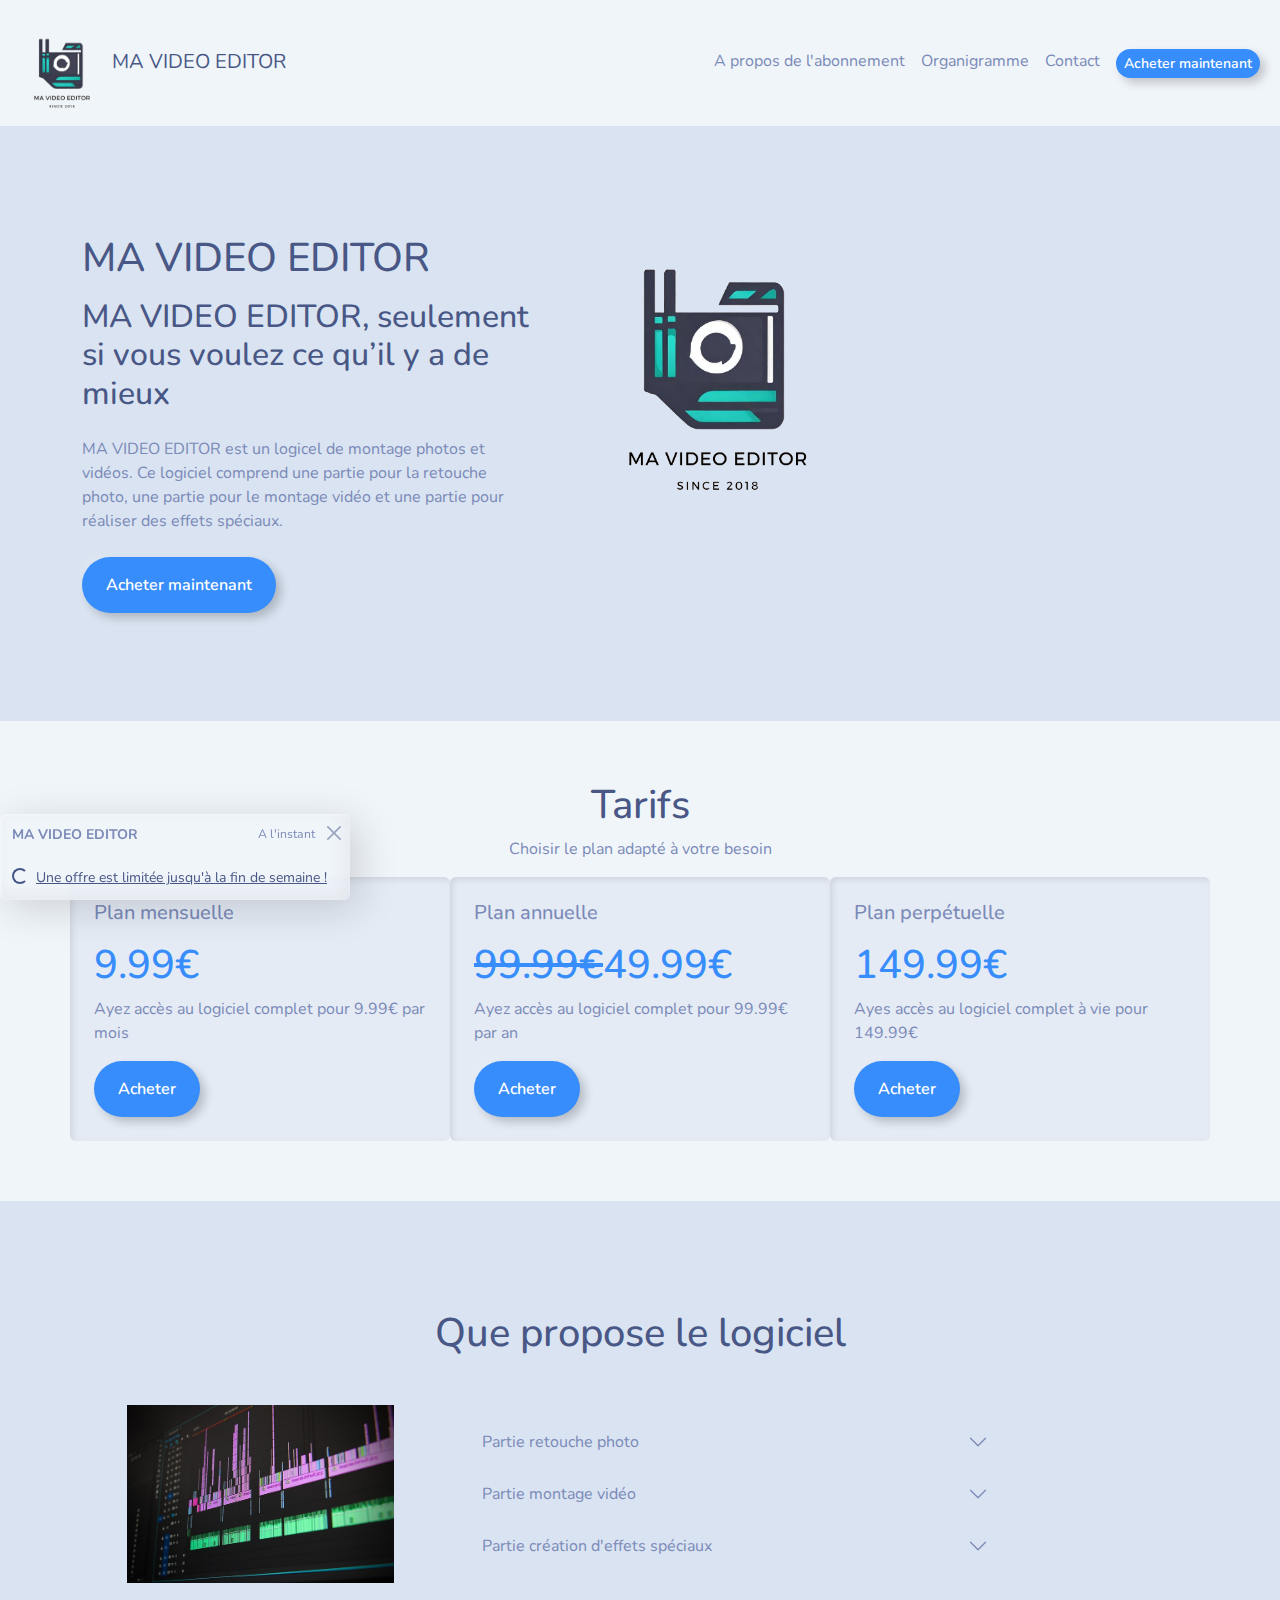
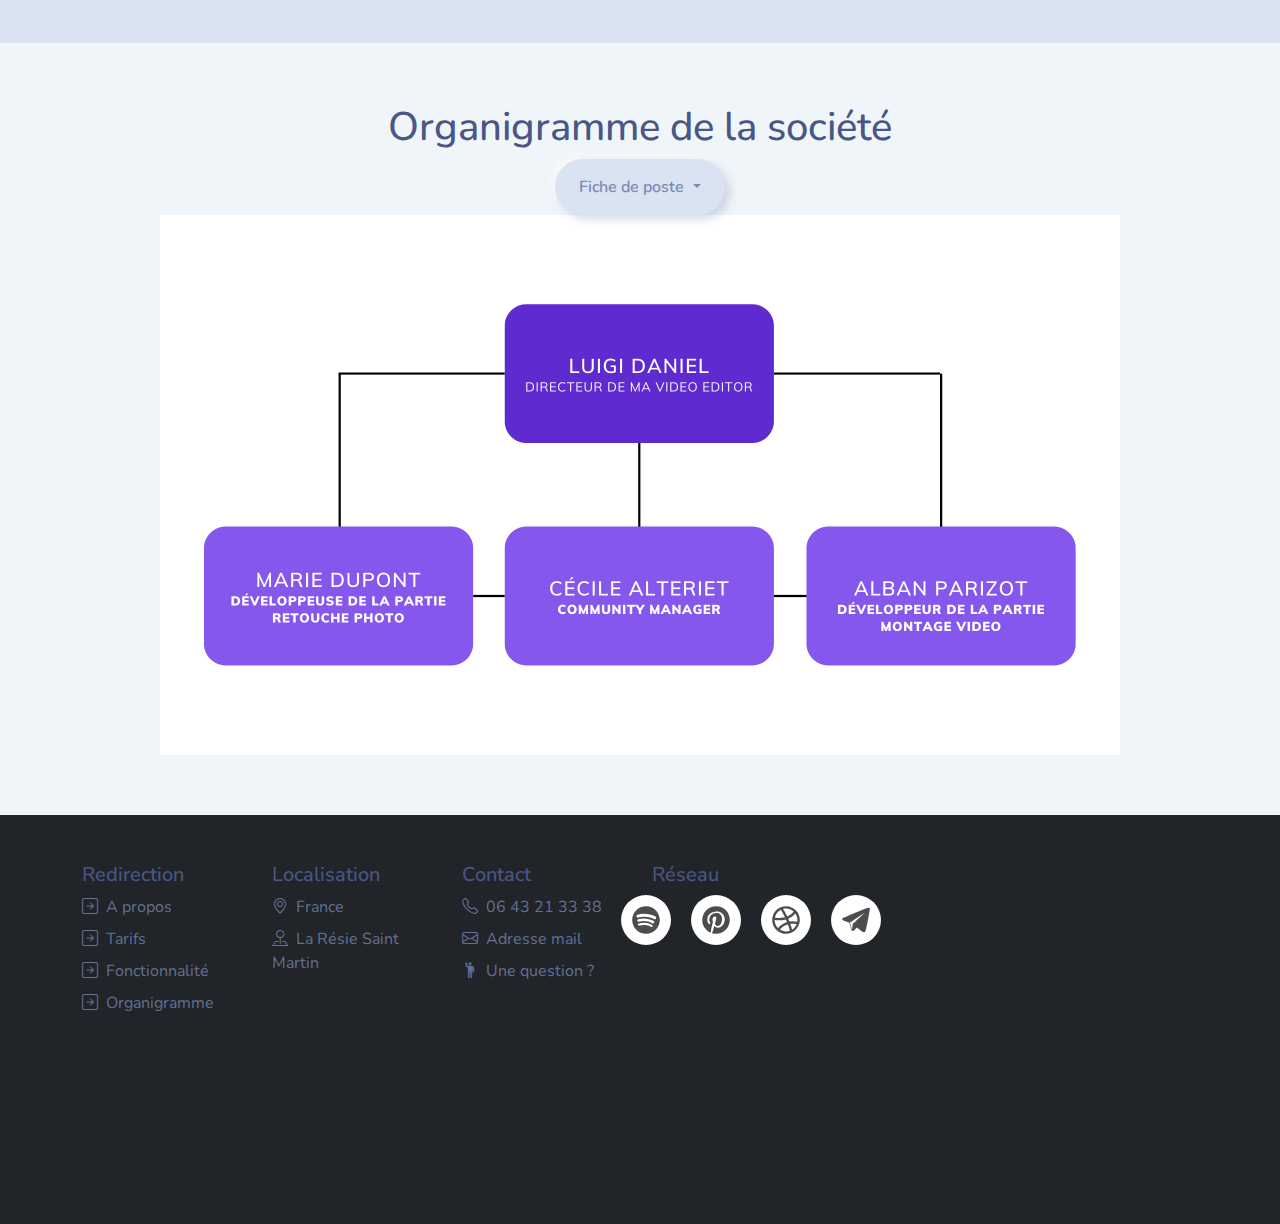
==== index.html @ cb60afde "travail fini" ====
<!doctype html>
<html lang="fr" xmlns="http://www.w3.org/1999/html">
<head>
    <meta charset="UTF-8">
    <meta name="viewport"
          content="width=device-width, user-scalable=no, initial-scale=1.0, maximum-scale=1.0, minimum-scale=1.0">
    <meta http-equiv="X-UA-Compatible" content="ie=edge">
    <link rel="stylesheet" href="./assets/css/bootstrap.css">
    <link rel="stylesheet" href="https://cdn.jsdelivr.net/npm/bootstrap-icons@1.11.3/font/bootstrap-icons.min.css">
    <link rel="stylesheet" href="./assets/css/style.css">
    <style>
        section {
            padding: 60px 0;
        }
    </style>
    <title>MA VIDEO EDITOR</title>
</head>
<body>

<!--    Barre de navigation-->
<header>
    <nav class="navbar navbar-expand-lg bg-body-tertiary navbar-expand-md bg-light" data-bs-theme="light">
        <div class="container-fluid ">
            <a class="navbar-brand " href="https://www.youtube.com/"><img src="./assets/images/Schiesslé-Andy-SIO1-SLAM_logo-entreprise-removebg-preview.png" alt="" height="100">MA VIDEO EDITOR</a>

            <button class="navbar-toggler" type="button" data-bs-toggle="collapse" data-bs-target="#navbarText" aria-controls="navbarText" aria-expanded="false" aria-label="Toggle navigation">
                <span class="navbar-toggler-icon"></span>
            </button>


        <div class="collapse navbar-collapse  " id="navbarText">
                <ul class="navbar-nav  mb-2 mb-lg-0 ms-auto">
                    <li class="nav-item">
                        <a class="nav-link " aria-current="page" href="#presentation">A propos de l'abonnement</a>
                    </li>
                    <li class="nav-item">
                        <a class="nav-link" href="#Organigramme">Organigramme</a>
                    </li>
                    <li class="nav-item">
                        <a class="nav-link" href="#contact">Contact</a>
                    </li>
                    <li class="nav-item">
                        <a class="nav-link" href="#tarifs"><button type="button" class="btn btn-outline-primary btn-sm">Acheter maintenant</button></a>
                    </li>
                </ul>

        </div>
        </div>
    </nav>
</header>
<main>
    <!--    Présentation-->
    <section id="presentation">
        <div class="container">
            <div class="position-relative">
            <div class="toast show  fixed-bottom" role="alert" aria-live="assertive" aria-atomic="true">
                <div class="toast-header">
                    <strong class="me-auto">MA VIDEO EDITOR</strong>
                    <small>A l'instant</small>
                    <button type="button" class="btn-close ms-2 mb-1" data-bs-dismiss="toast" aria-label="Close">
                        <span aria-hidden="true"></span>
                    </button>
                </div>
                <div class="toast-body">
                    <a href="#tarifs"><div class="spinner-border spinner-border-sm me-2" role="status">
                        <span class="visually-hidden">Loading...</span>
                    </div>Une offre est limitée jusqu'à la fin de semaine !</a>
                </div>
            </div>
            </div>
            <div class="row text-center">
                <div class="col-md-5 col-xl-5 text-md-start pt-5">
                    <h1 class="">MA VIDEO EDITOR</h1>
                    <h2 class="pt-2">MA VIDEO EDITOR, seulement si vous voulez ce qu’il y a de mieux</h2>
                    <p class="pt-3 pb-2">MA VIDEO EDITOR est un logicel de montage photos et vidéos. Ce logiciel comprend une partie pour la retouche photo, une partie pour le montage vidéo et une partie pour réaliser des effets spéciaux. </p>
                    <a href="#tarifs"><button type="button" class="btn btn-outline-primary pt">Acheter maintenant</button></a>
                </div>
                <div class="col-md-7 col-xl-7 float-end  ">
                    <img src="./assets/images/Schiesslé-Andy-SIO1-SLAM_logo-entreprise-removebg-preview.png" class="d-md-block d-none w-50" alt="..." >
                </div>
            </div>
    </section>

    <!--    Tarifs-->

    <section id="tarifs" class="bg-light mt-5 mb-5">
        <h1 class="text-center">Tarifs</h1>
        <p class="text-center ">Choisir le plan adapté à votre besoin</p>
        <div class="container">

            <div class="row text-center ">
                <div class="col-lg-4 col-xl-4 p-0  ">
                    <div class="card text-lg-start  ">
                        <div class="card-body">
                            <h5 class="card-title">Plan mensuelle </h5>
                            <p class="card-text"></p>
                            <h1 class="text-primary">9.99€</h1>
                            <p class="d-lg-block d-none">Ayez accès au logiciel complet pour 9.99€ par mois</p>
                                <a class="btn btn-outline-primary" data-bs-toggle="collapse" href="#planMensuelle" role="button" aria-expanded="false" aria-controls="collapseExample">
                                    Acheter
                                </a>
                            <div class="collapse" id="planMensuelle">
                                <form class="row g-3">
                                    <div class="col-md-12">
                                        <label for="inputEmail4" class="form-label">Email</label>
                                        <input type="email" class="form-control" id="inputEmail">
                                    </div>

                                    <div class="col-12">
                                        <label for="inputAddress" class="form-label">Adresse</label>
                                        <input type="text" class="form-control" id="inputAdresse" placeholder="1234 Main St">
                                    </div>
                                    <div class="col-md-12">
                                        <label for="inputCity" class="form-label">Ville</label>
                                        <input type="text" class="form-control" id="inputVille">
                                    </div>
                                    <div class="col-md-12">
                                        <label for="inputCity" class="form-label">Région</label>
                                        <input type="text" class="form-control" id="inputRegion">
                                    </div>
                                    <div class="col-md-12">
                                        <label for="inputCity" class="form-label">Numéro de carte</label>
                                        <input type="text" class="form-control" id="inputNumCarte">
                                    </div>
                                    <div class="col-md-6">
                                        <label for="inputState" class="form-label">Date de péremption</label>
                                        <select id="inputState" class="form-select">
                                            <option selected>01</option>
                                            <option>02</option>
                                            <option>03</option>
                                            <option>04</option>
                                            <option>05</option>
                                            <option>06</option>
                                            <option>07</option>
                                            <option>08</option>
                                            <option>09</option>
                                            <option>10</option>
                                            <option>11</option>
                                            <option>12</option>
                                        </select>
                                    </div>
                                    <div class="col-md-6 pt-2">
                                        <label for="inputState" class="form-label"></label>
                                        <select id="inputState" class="form-select">
                                            <option selected>2024</option>
                                            <option>2025</option>
                                            <option>2026</option>
                                            <option>2027</option>
                                            <option>2028</option>
                                            <option>2029</option>
                                            <option>2030</option>
                                        </select>
                                    </div>
                                    <div class="col-md-12">
                                        <label for="inputCity" class="form-label">Cryptogramme</label>
                                        <input type="text" class="form-control" id="inputCryptogramme">
                                    </div>
                                    <div class="col-12">
                                        <div class="form-check">
                                            <input class="form-check-input" type="checkbox" id="gridCheck">
                                            <label class="form-check-label" for="gridCheck">
                                                Vous acceptez les conditions d'utilisation
                                            </label>
                                        </div>
                                    </div>
                                    <div class="col-12">
                                        <button type="submit" class="btn btn-primary">Payer</button>
                                    </div>
                                </form>
                            </div>

                        </div>
                    </div>
                </div>
                <div class="col-lg-4  col-xl-4 p-0 ">
                    <div class="card border-primary text-lg-start   ">
                        <div class="card-body">
                            <h5 class="card-title">Plan annuelle</h5>
                            <p class="card-text"></p>
                            <h1 class="text-primary"> <span class="text-decoration-line-through">99.99€</span>49.99€</h1>
                            <p class="d-lg-block d-none">Ayez accès au logiciel complet pour 99.99€ par an</p>
                            <a class="btn btn-outline-primary" data-bs-toggle="collapse" href="#planAnnuelle" role="button" aria-expanded="false" aria-controls="collapseExample">
                                Acheter
                            </a>
                            <div class="collapse" id="planAnnuelle">
                                <form class="row g-3">
                                    <div class="col-md-12">
                                        <label for="inputEmail4" class="form-label">Email</label>
                                        <input type="email" class="form-control" id="inputEmail">
                                    </div>

                                    <div class="col-12">
                                        <label for="inputAddress" class="form-label">Adresse</label>
                                        <input type="text" class="form-control" id="inputAdresse" placeholder="1234 Main St">
                                    </div>
                                    <div class="col-md-12">
                                        <label for="inputCity" class="form-label">Ville</label>
                                        <input type="text" class="form-control" id="inputVille">
                                    </div>
                                    <div class="col-md-12">
                                        <label for="inputCity" class="form-label">Région</label>
                                        <input type="text" class="form-control" id="inputRegion">
                                    </div>
                                    <div class="col-md-12">
                                        <label for="inputCity" class="form-label">Numéro de carte</label>
                                        <input type="text" class="form-control" id="inputNumCarte">
                                    </div>
                                    <div class="col-md-6">
                                        <label for="inputState" class="form-label">Date de péremption</label>
                                        <select id="inputState" class="form-select">
                                            <option selected>01</option>
                                            <option>02</option>
                                            <option>03</option>
                                            <option>04</option>
                                            <option>05</option>
                                            <option>06</option>
                                            <option>07</option>
                                            <option>08</option>
                                            <option>09</option>
                                            <option>10</option>
                                            <option>11</option>
                                            <option>12</option>
                                        </select>
                                    </div>
                                    <div class="col-md-6 pt-2">
                                        <label for="inputState" class="form-label"></label>
                                        <select id="inputState" class="form-select">
                                            <option selected>2024</option>
                                            <option>2025</option>
                                            <option>2026</option>
                                            <option>2027</option>
                                            <option>2028</option>
                                            <option>2029</option>
                                            <option>2030</option>
                                        </select>
                                    </div>
                                    <div class="col-md-12">
                                        <label for="inputCity" class="form-label">Cryptogramme</label>
                                        <input type="text" class="form-control" id="inputCryptogramme">
                                    </div>
                                    <div class="col-12">
                                        <div class="form-check">
                                            <input class="form-check-input" type="checkbox" id="gridCheck">
                                            <label class="form-check-label" for="gridCheck">
                                                Vous acceptez les conditions d'utilisation
                                            </label>
                                        </div>
                                    </div>
                                    <div class="col-12">
                                        <button type="submit" class="btn btn-primary">Payer</button>
                                    </div>
                                </form>
                            </div>

                        </div>
                    </div>
                </div>
                <div class="col-lg-4 col-xl-4 p-0   ">
                    <div class="card text-lg-start ">
                        <div class="card-body">
                            <h5 class="card-title">Plan perpétuelle </h5>
                            <p class="card-text"></p>
                            <h1 class="text-primary">149.99€</h1>
                            <p class="d-lg-block d-none">Ayes accès au logiciel complet à vie pour 149.99€  </p>
                            <a class="btn btn-outline-primary" data-bs-toggle="collapse" href="#planPerpetuelle" role="button" aria-expanded="false" aria-controls="collapseExample">
                                Acheter
                            </a>
                            <div class="collapse" id="planPerpetuelle">
                                <form class="row g-3">
                                    <div class="col-md-12">
                                        <label for="inputEmail4" class="form-label">Email</label>
                                        <input type="email" class="form-control" id="inputEmail">
                                    </div>

                                    <div class="col-12">
                                        <label for="inputAddress" class="form-label">Adresse</label>
                                        <input type="text" class="form-control" id="inputAdresse" placeholder="1234 Main St">
                                    </div>
                                    <div class="col-md-12">
                                        <label for="inputCity" class="form-label">Ville</label>
                                        <input type="text" class="form-control" id="inputVille">
                                    </div>
                                    <div class="col-md-12">
                                        <label for="inputCity" class="form-label">Région</label>
                                        <input type="text" class="form-control" id="inputRegion">
                                    </div>
                                    <div class="col-md-12">
                                        <label for="inputCity" class="form-label">Numéro de carte</label>
                                        <input type="text" class="form-control" id="inputNumCarte">
                                    </div>
                                    <div class="col-md-6">
                                        <label for="inputState" class="form-label">Date de péremption</label>
                                        <select id="inputState" class="form-select">
                                            <option selected>01</option>
                                            <option>02</option>
                                            <option>03</option>
                                            <option>04</option>
                                            <option>05</option>
                                            <option>06</option>
                                            <option>07</option>
                                            <option>08</option>
                                            <option>09</option>
                                            <option>10</option>
                                            <option>11</option>
                                            <option>12</option>
                                        </select>
                                    </div>
                                    <div class="col-md-6 pt-2">
                                        <label for="inputState" class="form-label"></label>
                                        <select id="inputState" class="form-select">
                                            <option selected>2024</option>
                                            <option>2025</option>
                                            <option>2026</option>
                                            <option>2027</option>
                                            <option>2028</option>
                                            <option>2029</option>
                                            <option>2030</option>
                                        </select>
                                    </div>
                                    <div class="col-md-12">
                                        <label for="inputCity" class="form-label">Cryptogramme</label>
                                        <input type="text" class="form-control" id="inputCryptogramme">
                                    </div>
                                    <div class="col-12">
                                        <div class="form-check">
                                            <input class="form-check-input" type="checkbox" id="gridCheck">
                                            <label class="form-check-label" for="gridCheck">
                                                Vous acceptez les conditions d'utilisation
                                            </label>
                                        </div>
                                    </div>
                                    <div class="col-12">
                                        <button type="submit" class="btn btn-primary">Payer</button>
                                    </div>
                                </form>
                            </div>

                        </div>
                    </div>
                </div>

    </section>

    <!--    contenu-->
    <section id="contenu">
        <h1 class="text-center">Que propose le logiciel</h1>
        <p class="text-center text-secondary">Regarder comment marche nos fonctionnalités</p>
        <div class="container text-center ">
            <div class="row align-items-center">
                <div class="col-lg-6 col-xl-4   ">
                    <img src="./assets/images/editing-1141505_640.jpg" class=" w-75 " alt="...">
                </div>
                <div class="col-lg-6 col-xl-6  ">
                    <div class="accordion" id="accordionExample">
                        <div class="accordion-item">
                            <h2 class="accordion-header">
                                <button class="accordion-button collapsed" type="button" data-bs-toggle="collapse" data-bs-target="#collapseOne" aria-expanded="true" aria-controls="collapseOne">
                                    Partie retouche photo
                                </button>
                            </h2>
                            <div id="collapseOne" class="accordion-collapse collapse" data-bs-parent="#accordionExample">
                                <div class="accordion-body">
                                    <p>Doté d'une interface intuitive et d'une large gamme d'outils puissants, il est parfait pour les débutants comme pour les professionnels.<br>

                                        Fonctionnalités clés:<br>

                                        Retouche automatique: Améliorez instantanément vos photos en un seul clic avec la fonction de retouche automatique.
                                        <br>
                                        Outils de correction: Corrigez les imperfections, les yeux rouges et la balance des blancs avec précision.
                                        <br>
                                        Filtres et effets: Appliquez des filtres et effets créatifs pour donner à vos photos un look unique.
                                        <br>
                                        Outils de création: Ajoutez du texte, des formes et des images pour créer des compositions originales.
                                        <br>
                                        Partage facile: Partagez vos photos retouchées sur vos réseaux sociaux préférés.</p>
                                </div>
                            </div>
                        </div>
                        <div class="accordion-item">
                            <h2 class="accordion-header">
                                <button class="accordion-button collapsed" type="button" data-bs-toggle="collapse" data-bs-target="#collapseTwo" aria-expanded="false" aria-controls="collapseTwo">
                                    Partie montage vidéo
                                </button>
                            </h2>
                            <div id="collapseTwo" class="accordion-collapse collapse" data-bs-parent="#accordionExample">
                                <div class="accordion-body">
                                    <p>Doté d'une interface intuitive et d'une large gamme d'outils puissants, il est parfait pour les débutants comme pour les professionnels.
                                        <br>

                                        Fonctionnalités clés: <br>

                                        Montage intuitif: Importez vos vidéos et assemblez-les facilement grâce à l'interface intuitive de type "glisser-déposer".
                                        <br>
                                        Transitions et effets: Ajoutez des transitions et effets professionnels pour donner à vos vidéos un look unique.
                                        <br>
                                        Outils de correction: Corrigez la couleur, la balance des blancs et le son de vos vidéos.
                                        <br>
                                        Titres et génériques: Ajoutez des titres, des génériques et des incrustations de texte à vos vidéos.
                                        <br>
                                        Partage facile: Exportez vos vidéos dans différents formats et partagez-les sur vos réseaux sociaux préférés.</p>
                                </div>
                            </div>
                        </div>
                        <div class="accordion-item">
                            <h2 class="accordion-header">
                                <button class="accordion-button collapsed" type="button" data-bs-toggle="collapse" data-bs-target="#collapseThree" aria-expanded="false" aria-controls="collapseThree">
                                    Partie création d'effets spéciaux
                                </button>
                            </h2>
                            <div id="collapseThree" class="accordion-collapse collapse" data-bs-parent="#accordionExample">
                                <div class="accordion-body">
                                    <p>Doté d'une interface intuitive et d'une large gamme d'outils puissants, il est parfait pour les débutants comme pour les professionnels.
                                        <br>

                                        Fonctionnalités clés: <br>

                                        Effets visuels réalistes: Créez des explosions, des flammes, des créatures fantastiques et bien plus encore avec des effets visuels de qualité cinéma.
                                        <br>
                                        Outils de compositing: Superposez plusieurs couches d'images et de vidéos pour créer des compositions complexes.
                                        <br>
                                        Animation 3D: Ajoutez des personnages et des objets 3D animés à vos vidéos. <br>
                                        Suivi de mouvement: Intégrez vos effets spéciaux de manière fluide et réaliste à vos séquences vidéo.
                                        <br>
                                        Tutoriels et exemples: Apprenez à utiliser les outils du logiciel grâce à des tutoriels et exemples complets. </p>
                                </div>
                            </div>
                        </div>
                    </div>
                </div>
    </section>
    <!--    Organigramme-->
    <section id="Organigramme" class="bg-light text-center" >
        <h1>Organigramme de la société </h1>
        <div class="dropdown">
            <a class="btn btn-secondary dropdown-toggle" href="#" role="button" data-bs-toggle="dropdown" aria-expanded="false">
                Fiche de poste
            </a>

            <ul class="dropdown-menu">
                <li><a class="dropdown-item" href="fiche_de_poste/luigi_daniel.pdf">Luigi Daniel</a></li>
                <li><a class="dropdown-item" href="fiche_de_poste/alban_parizot.pdf">Alban Parizot</a></li>
                <li><a class="dropdown-item" href="fiche_de_poste/cecile_alteriet.pdf">Cécile Alteriet</a></li>
                <li><a class="dropdown-item" href="fiche_de_poste/marie_dupont.pdf">Marie Dupont</a></li>
            </ul>
        </div>
        <img src="./assets/images/organigramme.png"  class="w-75" alt="">
    </section>



</main>
<footer class="bg-dark" id="contact">
    <div class="container">
        <footer class="py-5">
            <div class="row">
                <div class="col-6 col-md-2 mb-3">
                    <h5 >Redirection</h5>
                    <ul class="nav flex-column">
                        <li class="nav-item mb-2"><a href="#presentation" class="nav-link p-0 text-muted"><i class="bi bi-arrow-right-square me-2"></i>A propos</a></li>
                        <li class="nav-item mb-2"><a href="#tarifs" class="nav-link p-0 text-muted"><i class="bi bi-arrow-right-square me-2"></i>Tarifs</a></li>
                        <li class="nav-item mb-2"><a href="#contenu" class="nav-link p-0 text-muted"><i class="bi bi-arrow-right-square me-2"></i>Fonctionnalité</a></li>
                        <li class="nav-item mb-2"><a href="#Organigramme" class="nav-link p-0 text-muted"><i class="bi bi-arrow-right-square me-2"></i>Organigramme</a></li>
                    </ul>
                </div>

                <div class="col-6 col-md-2 mb-3">
                    <h5>Localisation</h5>
                    <ul class="nav flex-column">
                        <li class="nav-item mb-2 text-muted"><i class="bi bi-geo-alt me-2"></i>France</li>
                        <li class="nav-item mb-2 text-muted"><i class="bi bi-pin-map me-2"></i>La Résie Saint Martin</li>
                    </ul>
                </div>

                <div class="col-6 col-md-2 mb-3">
                    <h5>Contact</h5>
                    <ul class="nav flex-column">
                        <li class="nav-item mb-2 text-muted"><i class="bi bi-telephone me-2"></i>06 43 21 33 38</li>
                        <li class="nav-item mb-2 text-muted"><i class="bi bi-envelope me-2"></i>Adresse mail</li>
                        <li class="nav-item mb-2 text-muted"><a href="formulaire.html" class="nav-link p-0 text-muted"><i class="bi bi-person-raised-hand me-2"></i>Une question ?</a></li>
                    </ul>
                </div>
                <!-- réseau -->
                <div class="col-6 col-md-2 mb-3">
                    <h5>Réseau</h5>
                    <ul class="example-2">
                        <li class="icon-content">
                            <a
                                    data-social="spotify"
                                    aria-label="Spotify"
                                    href="https://www.spotify.com/"
                            >
                                <div class="filled"></div>
                                <svg viewBox="0 0 100 100" version="1.1">
                                    <path
                                            fill="currentColor"
                                            d="M50,4C24.7,4,4,24.7,4,50s20.6,46,46,46s46-20.6,46-46S75.4,4,50,4z M71.6,71.5c0,0,0,0.1-0.1,0.1c-0.8,1.2-2,1.8-3.2,1.8  c-0.7,0-1.4-0.2-2-0.6c-10.2-6.3-23.3-7.7-38.8-4.1c-2.1,0.6-4-0.9-4.5-2.7c-0.6-2.3,0.9-4.1,2.7-4.6c17.7-4,32.6-2.3,44.4,5  c0.9,0.4,1.5,1,1.8,1.9C72.2,69.3,72.1,70.5,71.6,71.5z M76.9,59.3L76.9,59.3c-0.8,1.1-1.9,1.9-3.2,2.1c-0.2,0-0.5,0.1-0.7,0.1  c-0.8,0-1.6-0.3-2.3-0.7c-12-7.3-30.1-9.4-43.9-5c-2.5,0.6-5-0.7-5.6-3c-0.6-2.5,0.7-4.9,3-5.5c16.5-5,37.2-2.5,51.4,6.2  c0.8,0.4,1.5,1.3,1.8,2.5C77.9,57,77.6,58.3,76.9,59.3z M83.2,45.6c-1,1.4-2.7,2.1-4.4,2.1c-0.9,0-1.9-0.2-2.7-0.7c0,0,0,0,0,0  c-13.9-8.3-37.8-9.3-51.4-5.1c-2.7,0.8-5.5-0.7-6.4-3.3c-0.8-2.7,0.7-5.6,3.3-6.4c16.2-4.8,43-3.8,59.8,6.2  C83.8,39.6,84.7,42.9,83.2,45.6C83.3,45.5,83.3,45.5,83.2,45.6z"
                                    ></path>
                                </svg>
                            </a>
                            <div class="tooltip">Spotify</div>
                        </li>
                        <li class="icon-content">
                            <a
                                    data-social="pinterest"
                                    aria-label="Pinterest"
                                    href="https://www.pinterest.com/"
                            >
                                <div class="filled"></div>
                                <svg xml:space="preserve" viewBox="0 0 100 100" version="1.1">
        <path
                fill="currentColor"
                d="M83,17.8C74.5,8.9,63.4,4.3,50,4.1C37.7,4.2,26.8,8.6,17.9,17.3C8.9,26,4.3,37,4.1,50c0,0,0,0,0,0c0,9.1,2.5,17.4,7.4,24.9  c4.9,7.4,11.6,13.2,20.1,17.1c0.3,0.1,0.7,0.1,1-0.1c0.3-0.2,0.5-0.5,0.5-0.8l0-4.9c0.1-2.1,0.7-5.3,1.7-9.5c1-4,1.7-6.7,1.9-7.6  c0.7-3,1.7-7.2,3-12.6c0.1-0.2,0-0.5-0.1-0.7c-0.4-0.8-1-2.6-1.5-6.6c0.1-2.7,0.8-5.2,2.1-7.3c1.2-2,3.1-3.1,5.7-3.5  c2,0.1,4.7,0.8,5.1,5.9c-0.1,1.8-0.8,4.5-1.9,8.1c-1.2,3.8-1.9,6.3-2.1,7.6c-0.7,2.5-0.2,4.8,1.5,6.8c1.6,1.9,3.8,2.9,6.5,3.1  c4.3-0.1,8.1-2.6,11.2-7.5c1.7-3,2.9-6.3,3.5-9.7c0.7-3.4,0.7-7.1,0-10.8c-0.7-3.8-2.2-7.1-4.5-9.8c0,0-0.1-0.1-0.1-0.1  c-4.3-3.7-9.5-5.3-15.6-5c-6,0.4-11.3,2.6-15.9,6.6c-2.9,3.2-4.8,7.1-5.7,11.6c-0.9,4.6,0,9.1,2.6,13.3c0.3,0.5,0.5,0.8,0.6,1  c0,0.3,0,1-0.5,2.8c-0.5,1.8-0.9,2.2-0.9,2.2c0,0-0.1,0-0.1,0.1c0,0-0.2,0-0.4-0.1c-2.2-1-3.9-2.4-5.2-4.2c-1.3-1.9-2.1-4-2.5-6.3  c-0.3-2.5-0.4-5-0.3-7.5c0.2-2.5,0.7-5.1,1.4-7.7c3-6.9,8.5-11.9,16.3-14.8c7.8-2.9,16-3.2,24.3-0.8c6.5,2.8,11,7.4,13.6,13.7  c2.5,6.4,2.8,13.4,0.8,20.8c-2.2,7.1-6.4,12.4-12.1,15.7c-5.6,2.8-10.8,3-15.7,0.7c-1.8-1.1-3.1-2.3-3.9-3.5c-0.2-0.3-0.6-0.5-1-0.5  c-0.4,0.1-0.7,0.3-0.8,0.7c-0.7,2.7-1.3,4.7-1.6,6.2c-1.4,5.4-2.6,9.2-3.4,11c-0.8,1.6-1.6,3.1-2.4,4.3c-0.2,0.3-0.2,0.6-0.1,0.9  s0.3,0.5,0.6,0.6c4.3,1.3,8.7,2,13,2c12.4-0.1,23.2-4.6,32.1-13.4C91.1,73.9,95.8,62.9,96,50C95.9,37.5,91.5,26.7,83,17.8z"
        ></path>
      </svg>
                            </a>
                            <div class="tooltip">Pinterest</div>
                        </li>
                        <li class="icon-content">
                            <a
                                    data-social="dribbble"
                                    aria-label="Dribbble"
                                    href="https://dribbble.com/"
                            >
                                <div class="filled"></div>
                                <svg viewBox="0 0 100 100" version="1.1">
                                    <path
                                            fill="currentColor"
                                            d="M83.5,18.5C74.9,9.3,62.8,4,50.2,4c-6.1,0-12,1.1-17.6,3.4C15.2,14.5,4,31.3,4,50c0,13.9,6.2,26.9,17,35.7  C29.2,92.3,39.4,96,50,96c6.6,0,13.2-1.5,19.2-4.2c12.5-5.7,21.7-16.6,25.2-29.8C95.5,57.9,96,53.8,96,50  C96,38.3,91.6,27.1,83.5,18.5z M75,22.3c-0.7,0.9-1.4,1.8-2.1,2.6c-1.4,1.6-2.8,3-4.4,4.3c-0.3,0.3-0.6,0.6-1,0.8  c-1,0.9-2.1,1.7-3.2,2.5l-0.3,0.2c-1.1,0.7-2.2,1.5-3.5,2.2c-0.4,0.3-0.9,0.5-1.4,0.8c-0.8,0.5-1.7,0.9-2.7,1.4  c-0.6,0.3-1.2,0.5-1.8,0.8L54.3,38c-0.1,0-0.2,0.1-0.3,0.1c0,0,0,0,0,0c-1.3-2.6-2.4-4.9-3.5-7l-0.3-0.5c-1.1-2-2.2-4-3.3-6  l-0.7-1.3c-1.1-1.9-2.2-3.7-3.2-5.4l-0.7-1.1c-0.7-1.2-1.4-2.3-2.2-3.5c3.2-0.8,6.5-1.3,9.8-1.3c9.4,0,18.4,3.5,25.4,9.8  C75.3,21.9,75.2,22.1,75,22.3z M46.4,40.6c-1.4,0.4-2.9,0.8-4.4,1.1c-0.3,0-0.7,0.1-0.9,0.2c-6,1-12.5,1.4-19.4,1.1  c-0.3,0-0.6,0-0.9,0c-0.3,0-0.5,0-0.7,0c-2.5-0.2-4.9-0.4-7.2-0.7c2.3-11.2,9.6-20.9,19.8-26.1c2.1,3.3,4.2,6.7,6.3,10.3l0.4,0.7  c0.9,1.6,1.9,3.4,3.2,5.8l0.6,1.2C44.4,36.6,45.4,38.6,46.4,40.6z M24.4,51.1c2.2,0.1,4.2,0,6.2-0.1l0.7,0c0.4,0,0.9,0,1.3,0  c2.8-0.2,5.5-0.5,8.5-1c0.5-0.1,1-0.2,1.6-0.3l0.5-0.1c2.2-0.4,4.2-0.9,6.1-1.4c0.1,0,0.3-0.1,0.4-0.1l0.5,1.1  c1.2,2.8,2.3,5.5,3.3,8.1c0,0,0,0,0,0c-0.2,0.1-0.5,0.2-0.7,0.2c-2,0.6-4,1.4-5.9,2.2c-0.6,0.3-1.3,0.5-1.9,0.8  c-1.4,0.6-2.7,1.3-4.1,2.1l-0.3,0.2c-0.2,0.1-0.5,0.2-0.6,0.4c-1.5,0.9-3.1,1.9-4.7,3c-0.2,0.1-0.4,0.3-0.6,0.4  c-0.2,0.1-0.4,0.3-0.6,0.5c-1,0.7-2,1.5-3,2.3c-0.4,0.3-0.7,0.6-1.1,0.9l-0.3,0.3c-0.7,0.6-1.5,1.3-2.2,1.9l-0.2,0.2  c-0.4,0.4-0.7,0.7-1.1,1.1l-0.2,0.2c-0.6,0.6-1.3,1.3-2,2l-0.4,0.4c-0.2,0.2-0.4,0.4-0.5,0.6C16.1,69.9,12,60.2,12,50.3  c0,0,0.1,0,0.1,0c0.4,0,0.7,0,1.1,0.1c3.5,0.4,6.9,0.6,10.3,0.7C23.8,51,24.1,51.1,24.4,51.1z M29.5,81.9c0.2-0.2,0.3-0.4,0.5-0.5  c1-1.1,2-2.1,3-3c1.9-1.8,3.8-3.3,5.7-4.8c0.2-0.1,0.4-0.3,0.6-0.4c0.2-0.2,0.5-0.4,0.8-0.6c1.1-0.8,2.2-1.5,3.4-2.2  c0.1-0.1,0.2-0.1,0.3-0.2c0.1-0.1,0.2-0.1,0.3-0.2c1.4-0.8,2.9-1.6,4.5-2.3c0.3-0.1,0.6-0.2,0.8-0.4l0.6-0.3  c1.1-0.5,2.2-0.9,3.5-1.4c0.5-0.2,1.1-0.4,1.7-0.6l0.2-0.1c0.4-0.1,0.7-0.2,1.1-0.3c0,0,0,0,0,0c1.1,3.2,2.3,6.4,3.3,9.8l0.1,0.4  c1.1,3.6,2,7.3,2.9,10.8C51.7,89.8,39.3,88.3,29.5,81.9C29.4,81.9,29.4,81.9,29.5,81.9z M65.6,62.9c0.7-0.1,1.3-0.2,2-0.2  c2-0.2,4-0.2,5.9-0.2c0.2,0,0.4,0,0.6,0l0.2,0c2.2,0.1,4.6,0.3,6.9,0.6c0.4,0.1,0.9,0.1,1.3,0.2l0.6,0.1c0.7,0.1,1.5,0.3,2.2,0.4  c-3,7.6-8.3,14-15.2,18.3c-0.8-3.1-1.7-6.2-2.6-9.2l-0.1-0.4c-0.9-3-1.9-6.1-3.1-9.5C64.8,63.1,65.2,63,65.6,62.9z M81.6,55.2  C80,55,78.4,54.9,77,54.8l-0.9-0.1c-0.9-0.1-1.9-0.1-2.8-0.2c-0.2,0-0.3,0-0.5,0c-0.2,0-0.4,0-0.6,0c-2,0-3.9,0.1-5.9,0.3  c-0.2,0-0.3,0-0.5,0.1c-0.1,0-0.2,0-0.3,0c-1.3,0.1-2.6,0.3-3.9,0.5c-0.1-0.1-0.1-0.3-0.2-0.4c-0.1-0.2-0.2-0.5-0.3-0.7  c-1.1-2.9-2.3-5.7-3.2-7.8l-0.3-0.6c-0.1-0.1-0.1-0.3-0.2-0.4c0,0,0,0,0.1,0c0.2-0.1,0.5-0.2,0.7-0.3c0.6-0.2,1.2-0.5,1.8-0.8  c1.2-0.5,2.4-1.2,3.6-1.8c0.1-0.1,0.3-0.2,0.5-0.2c0.2-0.1,0.5-0.2,0.7-0.4c1.5-0.9,2.9-1.8,4.2-2.7l0.3-0.2  c0.2-0.1,0.4-0.3,0.6-0.4c0.9-0.6,1.9-1.4,2.8-2.2c1.5-1.2,2.9-2.5,4.3-4c0.8-0.8,1.5-1.6,2.2-2.4l0.4-0.5c0.5-0.5,0.9-1.1,1.3-1.6  C85.5,34.3,88,42.1,88,50c0,2-0.2,4.1-0.5,6.1c-0.3,0-0.6-0.1-0.8-0.1c-0.4-0.1-0.7-0.1-1.1-0.2l-1.1-0.2  C83.5,55.5,82.5,55.3,81.6,55.2z"
                                    ></path>
                                </svg>
                            </a>
                            <div class="tooltip">Dribbble</div>
                        </li>
                        <li class="icon-content">
                            <a
                                    data-social="telegram"
                                    aria-label="Telegram"
                                    href="https://telegram.org/"
                            >
                                <div class="filled"></div>
                                <svg viewBox="0 0 100 100" version="1.1">
                                    <path
                                            fill="currentColor"
                                            d="M95,9.9c-1.3-1.1-3.4-1.2-7-0.1c0,0,0,0,0,0c-2.5,0.8-24.7,9.2-44.3,17.3c-17.6,7.3-31.9,13.7-33.6,14.5  c-1.9,0.6-6,2.4-6.2,5.2c-0.1,1.8,1.4,3.4,4.3,4.7c3.1,1.6,16.8,6.2,19.7,7.1c1,3.4,6.9,23.3,7.2,24.5c0.4,1.8,1.6,2.8,2.2,3.2  c0.1,0.1,0.3,0.3,0.5,0.4c0.3,0.2,0.7,0.3,1.2,0.3c0.7,0,1.5-0.3,2.2-0.8c3.7-3,10.1-9.7,11.9-11.6c7.9,6.2,16.5,13.1,17.3,13.9  c0,0,0.1,0.1,0.1,0.1c1.9,1.6,3.9,2.5,5.7,2.5c0.6,0,1.2-0.1,1.8-0.3c2.1-0.7,3.6-2.7,4.1-5.4c0-0.1,0.1-0.5,0.3-1.2  c3.4-14.8,6.1-27.8,8.3-38.7c2.1-10.7,3.8-21.2,4.8-26.8c0.2-1.4,0.4-2.5,0.5-3.2C96.3,13.5,96.5,11.2,95,9.9z M30,58.3l47.7-31.6  c0.1-0.1,0.3-0.2,0.4-0.3c0,0,0,0,0,0c0.1,0,0.1-0.1,0.2-0.1c0.1,0,0.1,0,0.2-0.1c-0.1,0.1-0.2,0.4-0.4,0.6L66,38.1  c-8.4,7.7-19.4,17.8-26.7,24.4c0,0,0,0,0,0.1c0,0-0.1,0.1-0.1,0.1c0,0,0,0.1-0.1,0.1c0,0.1,0,0.1-0.1,0.2c0,0,0,0.1,0,0.1  c0,0,0,0,0,0.1c-0.5,5.6-1.4,15.2-1.8,19.5c0,0,0,0,0-0.1C36.8,81.4,31.2,62.3,30,58.3z"
                                    ></path>
                                </svg>
                            </a>
                            <div class="tooltip">Telegram</div>
                        </li>
                    </ul>

                </div>
            </div>

            <div class="d-flex flex-column flex-sm-row justify-content-between py-4 my-4 border-top">
                <ul class="list-unstyled d-flex">
                    <li class="ms-3"><a class="link-dark" href="#"><svg class="bi" width="24" height="24"><use xlink:href="#twitter"/></svg></a></li>
                    <li class="ms-3"><a class="link-dark" href="#"><svg class="bi" width="24" height="24"><use xlink:href="#instagram"/></svg></a></li>
                    <li class="ms-3"><a class="link-dark" href="#"><svg class="bi" width="24" height="24"><use xlink:href="#facebook"/></svg></a></li>
                </ul>
            </div>
        </footer>
    </div>
<script src="./assets/js/bootstrap.bundle.min.js"></script>
</body>
</html>
---- assets/css/style.css ----
ul {
    list-style: none;
}

.example-2 {
    display: flex;
    justify-content: center;
    align-items: center;
}

.example-2 .icon-content {
    margin: 0 10px;
    position: relative;
}

.example-2 .icon-content .tooltip {
    position: absolute;
    top: -30px;
    left: 50%;
    transform: translateX(-50%);
    color: #fff;
    padding: 6px 10px;
    border-radius: 5px;
    opacity: 0;
    visibility: hidden;
    font-size: 14px;
    transition: all 0.3s ease;
}

.example-2 .icon-content:hover .tooltip {
    opacity: 1;
    visibility: visible;
    top: -50px;
}

.example-2 .icon-content a {
    position: relative;
    overflow: hidden;
    display: flex;
    justify-content: center;
    align-items: center;
    width: 50px;
    height: 50px;
    border-radius: 50%;
    color: #4d4d4d;
    background-color: #fff;
    transition: all 0.3s ease-in-out;
}

.example-2 .icon-content a:hover {
    box-shadow: 3px 2px 45px 0px rgb(0 0 0 / 12%);
}

.example-2 .icon-content a svg {
    position: relative;
    z-index: 1;
    width: 30px;
    height: 30px;
}

.example-2 .icon-content a:hover {
    color: white;
}

.example-2 .icon-content a .filled {
    position: absolute;
    top: auto;
    bottom: 0;
    left: 0;
    width: 100%;
    height: 0;
    background-color: #000;
    transition: all 0.3s ease-in-out;
}

.example-2 .icon-content a:hover .filled {
    height: 100%;
}

.example-2 .icon-content a[data-social="spotify"] .filled,
.example-2 .icon-content a[data-social="spotify"] ~ .tooltip {
    background-color: #1db954;
}

.example-2 .icon-content a[data-social="pinterest"] .filled,
.example-2 .icon-content a[data-social="pinterest"] ~ .tooltip {
    background-color: #bd081c;
}

.example-2 .icon-content a[data-social="dribbble"] .filled,
.example-2 .icon-content a[data-social="dribbble"] ~ .tooltip {
    background-color: #ea4c89;
}

.example-2 .icon-content a[data-social="telegram"] .filled,
.example-2 .icon-content a[data-social="telegram"] ~ .tooltip {
    background-color: #0088cc;
}
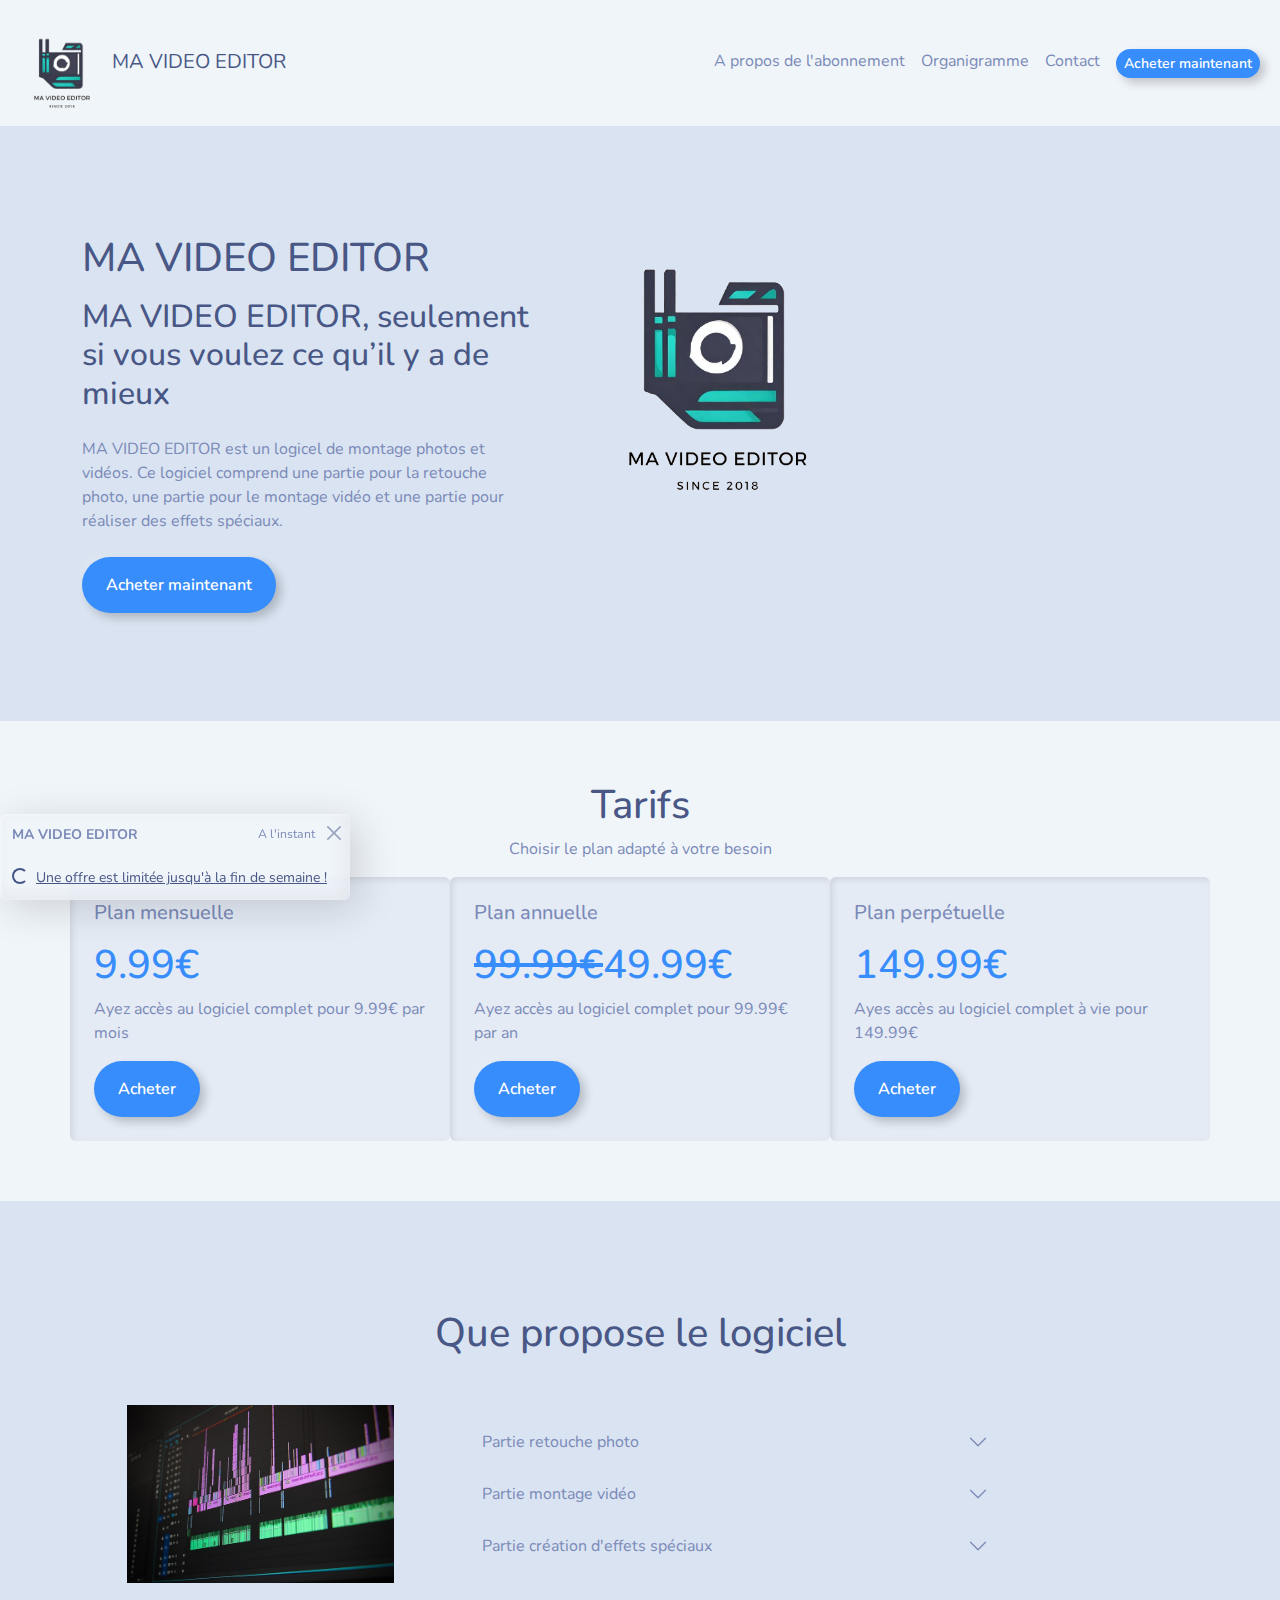
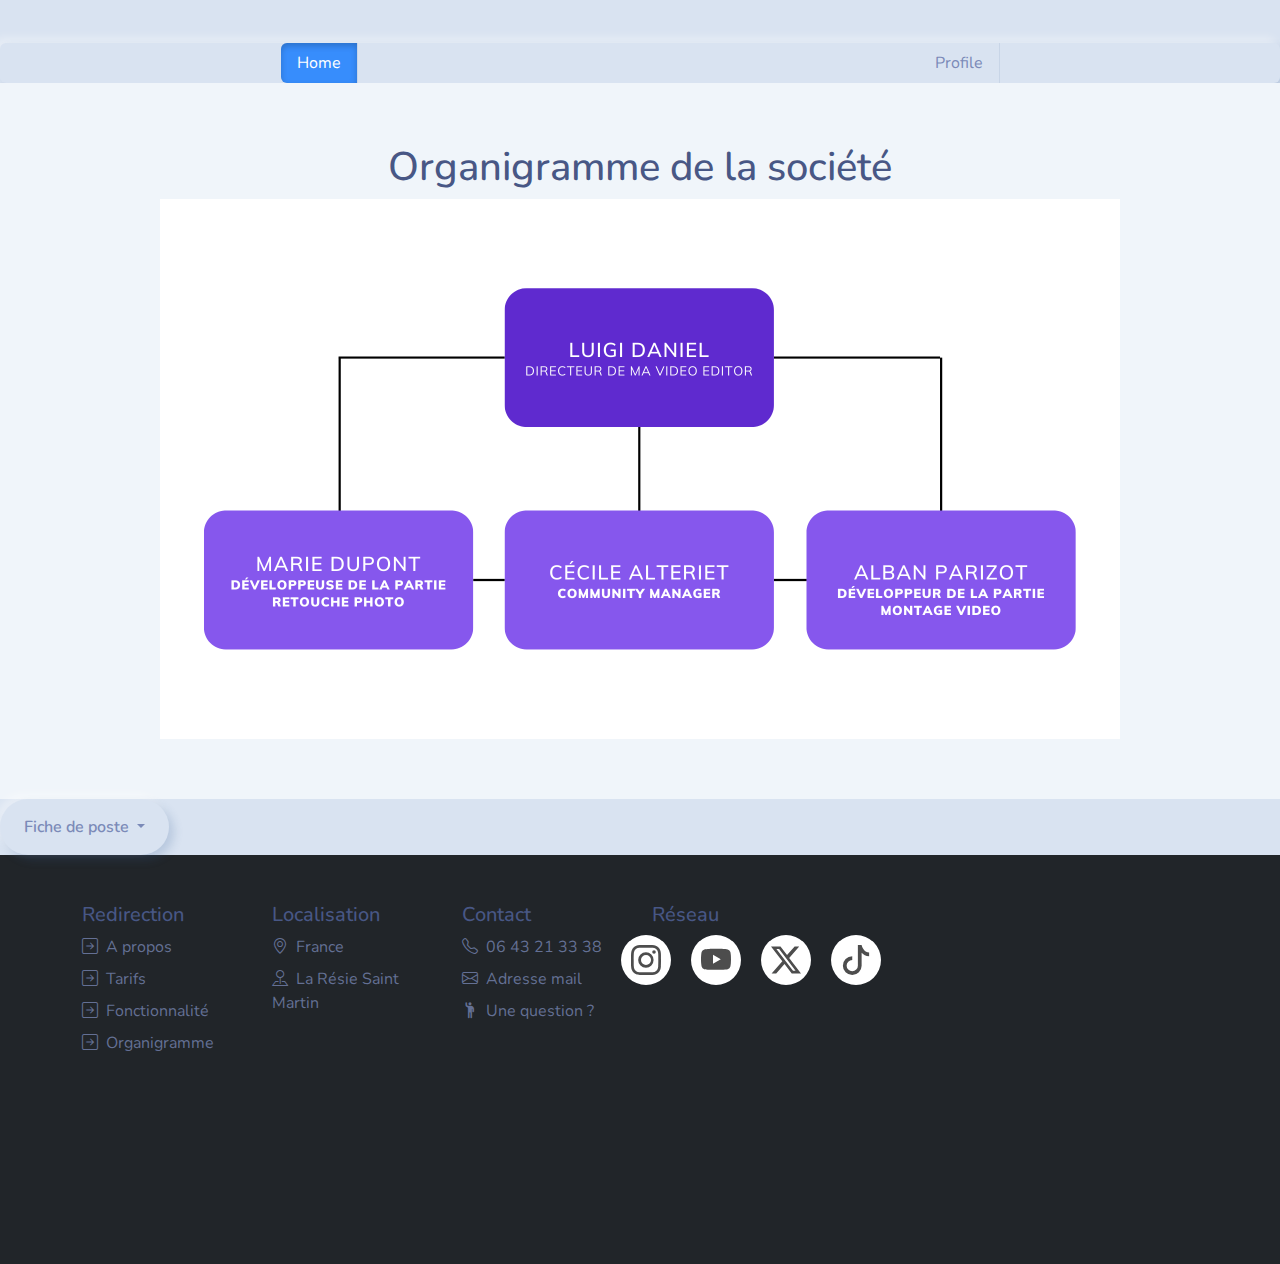
==== commit 1563112e: "réseau + formulaire + style.css fait" ====
--- a/index.html
+++ b/index.html
@@ -429,8 +429,26 @@
                 </div>
     </section>
     <!--    Organigramme-->
-    <section id="Organigramme" class="bg-light text-center" >
-        <h1>Organigramme de la société </h1>
+    <ul class="nav nav-tabs" role="tablist">
+        <li class="nav-item mx-auto" role="presentation">
+            <a class="nav-link active" data-bs-toggle="tab" href="#home" aria-selected="true" role="tab">Home</a>
+        </li>
+        <li class="nav-item mx-auto" role="presentation">
+            <a class="nav-link" data-bs-toggle="tab" href="#profile" aria-selected="false" role="tab" tabindex="-1">Profile</a>
+        </li>
+    </ul>
+        <div id="myTabContent" class="tab-content">
+            <div class="tab-pane fade active show" id="home" role="tabpanel">
+                <section id="Organigramme" class="bg-light text-center" >
+                    <h1>Organigramme de la société </h1>
+                    <img src="./assets/images/organigramme.png"  class="w-75" alt="">
+            </div>
+            <div class="tab-pane fade" id="profile" role="tabpanel">
+                <!-- Mettre fiche de poste ici -->
+                <p>Food truck fixie locavore, accusamus mcsweeney's marfa nulla single-origin coffee squid. Exercitation +1 labore velit, blog sartorial PBR leggings next level wes anderson artisan four loko farm-to-table craft beer twee. Qui photo booth letterpress, commodo enim craft beer mlkshk aliquip jean shorts ullamco ad vinyl cillum PBR. Homo nostrud organic, assumenda labore aesthetic magna delectus mollit.</p>
+            </div>
+        </div>
+
         <div class="dropdown">
             <a class="btn btn-secondary dropdown-toggle" href="#" role="button" data-bs-toggle="dropdown" aria-expanded="false">
                 Fiche de poste
@@ -443,12 +461,13 @@
                 <li><a class="dropdown-item" href="fiche_de_poste/marie_dupont.pdf">Marie Dupont</a></li>
             </ul>
         </div>
-        <img src="./assets/images/organigramme.png"  class="w-75" alt="">
+
     </section>
 
 
 
 </main>
+<!-- pied de page -->
 <footer class="bg-dark" id="contact">
     <div class="container">
         <footer class="py-5">
@@ -485,67 +504,59 @@
                     <ul class="example-2">
                         <li class="icon-content">
                             <a
-                                    data-social="spotify"
-                                    aria-label="Spotify"
-                                    href="https://www.spotify.com/"
+                                    data-social="instagram"
+                                    aria-label="Instagram"
+                                    target="_blank"
+                                    href="https://www.instagram.com/"
                             >
                                 <div class="filled"></div>
-                                <svg viewBox="0 0 100 100" version="1.1">
-                                    <path
-                                            fill="currentColor"
-                                            d="M50,4C24.7,4,4,24.7,4,50s20.6,46,46,46s46-20.6,46-46S75.4,4,50,4z M71.6,71.5c0,0,0,0.1-0.1,0.1c-0.8,1.2-2,1.8-3.2,1.8  c-0.7,0-1.4-0.2-2-0.6c-10.2-6.3-23.3-7.7-38.8-4.1c-2.1,0.6-4-0.9-4.5-2.7c-0.6-2.3,0.9-4.1,2.7-4.6c17.7-4,32.6-2.3,44.4,5  c0.9,0.4,1.5,1,1.8,1.9C72.2,69.3,72.1,70.5,71.6,71.5z M76.9,59.3L76.9,59.3c-0.8,1.1-1.9,1.9-3.2,2.1c-0.2,0-0.5,0.1-0.7,0.1  c-0.8,0-1.6-0.3-2.3-0.7c-12-7.3-30.1-9.4-43.9-5c-2.5,0.6-5-0.7-5.6-3c-0.6-2.5,0.7-4.9,3-5.5c16.5-5,37.2-2.5,51.4,6.2  c0.8,0.4,1.5,1.3,1.8,2.5C77.9,57,77.6,58.3,76.9,59.3z M83.2,45.6c-1,1.4-2.7,2.1-4.4,2.1c-0.9,0-1.9-0.2-2.7-0.7c0,0,0,0,0,0  c-13.9-8.3-37.8-9.3-51.4-5.1c-2.7,0.8-5.5-0.7-6.4-3.3c-0.8-2.7,0.7-5.6,3.3-6.4c16.2-4.8,43-3.8,59.8,6.2  C83.8,39.6,84.7,42.9,83.2,45.6C83.3,45.5,83.3,45.5,83.2,45.6z"
-                                    ></path>
+                                <svg xmlns="http://www.w3.org/2000/svg" width="16" height="16" fill="currentColor" class="bi bi-instagram" viewBox="0 0 16 16">
+                                    <path d="M8 0C5.829 0 5.556.01 4.703.048 3.85.088 3.269.222 2.76.42a3.9 3.9 0 0 0-1.417.923A3.9 3.9 0 0 0 .42 2.76C.222 3.268.087 3.85.048 4.7.01 5.555 0 5.827 0 8.001c0 2.172.01 2.444.048 3.297.04.852.174 1.433.372 1.942.205.526.478.972.923 1.417.444.445.89.719 1.416.923.51.198 1.09.333 1.942.372C5.555 15.99 5.827 16 8 16s2.444-.01 3.298-.048c.851-.04 1.434-.174 1.943-.372a3.9 3.9 0 0 0 1.416-.923c.445-.445.718-.891.923-1.417.197-.509.332-1.09.372-1.942C15.99 10.445 16 10.173 16 8s-.01-2.445-.048-3.299c-.04-.851-.175-1.433-.372-1.941a3.9 3.9 0 0 0-.923-1.417A3.9 3.9 0 0 0 13.24.42c-.51-.198-1.092-.333-1.943-.372C10.443.01 10.172 0 7.998 0zm-.717 1.442h.718c2.136 0 2.389.007 3.232.046.78.035 1.204.166 1.486.275.373.145.64.319.92.599s.453.546.598.92c.11.281.24.705.275 1.485.039.843.047 1.096.047 3.231s-.008 2.389-.047 3.232c-.035.78-.166 1.203-.275 1.485a2.5 2.5 0 0 1-.599.919c-.28.28-.546.453-.92.598-.28.11-.704.24-1.485.276-.843.038-1.096.047-3.232.047s-2.39-.009-3.233-.047c-.78-.036-1.203-.166-1.485-.276a2.5 2.5 0 0 1-.92-.598 2.5 2.5 0 0 1-.6-.92c-.109-.281-.24-.705-.275-1.485-.038-.843-.046-1.096-.046-3.233s.008-2.388.046-3.231c.036-.78.166-1.204.276-1.486.145-.373.319-.64.599-.92s.546-.453.92-.598c.282-.11.705-.24 1.485-.276.738-.034 1.024-.044 2.515-.045zm4.988 1.328a.96.96 0 1 0 0 1.92.96.96 0 0 0 0-1.92m-4.27 1.122a4.109 4.109 0 1 0 0 8.217 4.109 4.109 0 0 0 0-8.217m0 1.441a2.667 2.667 0 1 1 0 5.334 2.667 2.667 0 0 1 0-5.334"/>
                                 </svg>
                             </a>
-                            <div class="tooltip">Spotify</div>
+                            <div class="tooltip">Instagram</div>
                         </li>
                         <li class="icon-content">
                             <a
-                                    data-social="pinterest"
-                                    aria-label="Pinterest"
-                                    href="https://www.pinterest.com/"
+                                    data-social="youtube"
+                                    aria-label="Youtube"
+                                    target="_blank"
+                                    href="https://www.youtube.com/"
                             >
                                 <div class="filled"></div>
-                                <svg xml:space="preserve" viewBox="0 0 100 100" version="1.1">
-        <path
-                fill="currentColor"
-                d="M83,17.8C74.5,8.9,63.4,4.3,50,4.1C37.7,4.2,26.8,8.6,17.9,17.3C8.9,26,4.3,37,4.1,50c0,0,0,0,0,0c0,9.1,2.5,17.4,7.4,24.9  c4.9,7.4,11.6,13.2,20.1,17.1c0.3,0.1,0.7,0.1,1-0.1c0.3-0.2,0.5-0.5,0.5-0.8l0-4.9c0.1-2.1,0.7-5.3,1.7-9.5c1-4,1.7-6.7,1.9-7.6  c0.7-3,1.7-7.2,3-12.6c0.1-0.2,0-0.5-0.1-0.7c-0.4-0.8-1-2.6-1.5-6.6c0.1-2.7,0.8-5.2,2.1-7.3c1.2-2,3.1-3.1,5.7-3.5  c2,0.1,4.7,0.8,5.1,5.9c-0.1,1.8-0.8,4.5-1.9,8.1c-1.2,3.8-1.9,6.3-2.1,7.6c-0.7,2.5-0.2,4.8,1.5,6.8c1.6,1.9,3.8,2.9,6.5,3.1  c4.3-0.1,8.1-2.6,11.2-7.5c1.7-3,2.9-6.3,3.5-9.7c0.7-3.4,0.7-7.1,0-10.8c-0.7-3.8-2.2-7.1-4.5-9.8c0,0-0.1-0.1-0.1-0.1  c-4.3-3.7-9.5-5.3-15.6-5c-6,0.4-11.3,2.6-15.9,6.6c-2.9,3.2-4.8,7.1-5.7,11.6c-0.9,4.6,0,9.1,2.6,13.3c0.3,0.5,0.5,0.8,0.6,1  c0,0.3,0,1-0.5,2.8c-0.5,1.8-0.9,2.2-0.9,2.2c0,0-0.1,0-0.1,0.1c0,0-0.2,0-0.4-0.1c-2.2-1-3.9-2.4-5.2-4.2c-1.3-1.9-2.1-4-2.5-6.3  c-0.3-2.5-0.4-5-0.3-7.5c0.2-2.5,0.7-5.1,1.4-7.7c3-6.9,8.5-11.9,16.3-14.8c7.8-2.9,16-3.2,24.3-0.8c6.5,2.8,11,7.4,13.6,13.7  c2.5,6.4,2.8,13.4,0.8,20.8c-2.2,7.1-6.4,12.4-12.1,15.7c-5.6,2.8-10.8,3-15.7,0.7c-1.8-1.1-3.1-2.3-3.9-3.5c-0.2-0.3-0.6-0.5-1-0.5  c-0.4,0.1-0.7,0.3-0.8,0.7c-0.7,2.7-1.3,4.7-1.6,6.2c-1.4,5.4-2.6,9.2-3.4,11c-0.8,1.6-1.6,3.1-2.4,4.3c-0.2,0.3-0.2,0.6-0.1,0.9  s0.3,0.5,0.6,0.6c4.3,1.3,8.7,2,13,2c12.4-0.1,23.2-4.6,32.1-13.4C91.1,73.9,95.8,62.9,96,50C95.9,37.5,91.5,26.7,83,17.8z"
-        ></path>
-      </svg>
+                                <svg xmlns="http://www.w3.org/2000/svg" width="16" height="16" fill="currentColor" class="bi bi-youtube" viewBox="0 0 16 16">
+                                    <path d="M8.051 1.999h.089c.822.003 4.987.033 6.11.335a2.01 2.01 0 0 1 1.415 1.42c.101.38.172.883.22 1.402l.01.104.022.26.008.104c.065.914.073 1.77.074 1.957v.075c-.001.194-.01 1.108-.082 2.06l-.008.105-.009.104c-.05.572-.124 1.14-.235 1.558a2.01 2.01 0 0 1-1.415 1.42c-1.16.312-5.569.334-6.18.335h-.142c-.309 0-1.587-.006-2.927-.052l-.17-.006-.087-.004-.171-.007-.171-.007c-1.11-.049-2.167-.128-2.654-.26a2.01 2.01 0 0 1-1.415-1.419c-.111-.417-.185-.986-.235-1.558L.09 9.82l-.008-.104A31 31 0 0 1 0 7.68v-.123c.002-.215.01-.958.064-1.778l.007-.103.003-.052.008-.104.022-.26.01-.104c.048-.519.119-1.023.22-1.402a2.01 2.01 0 0 1 1.415-1.42c.487-.13 1.544-.21 2.654-.26l.17-.007.172-.006.086-.003.171-.007A100 100 0 0 1 7.858 2zM6.4 5.209v4.818l4.157-2.408z"/>
+                                </svg>
                             </a>
-                            <div class="tooltip">Pinterest</div>
+                            <div class="tooltip">Youtube</div>
                         </li>
                         <li class="icon-content">
                             <a
-                                    data-social="dribbble"
-                                    aria-label="Dribbble"
-                                    href="https://dribbble.com/"
+                                    data-social="x"
+                                    aria-label="X"
+                                    target="_blank"
+                                    href="https://X.com/"
                             >
                                 <div class="filled"></div>
-                                <svg viewBox="0 0 100 100" version="1.1">
-                                    <path
-                                            fill="currentColor"
-                                            d="M83.5,18.5C74.9,9.3,62.8,4,50.2,4c-6.1,0-12,1.1-17.6,3.4C15.2,14.5,4,31.3,4,50c0,13.9,6.2,26.9,17,35.7  C29.2,92.3,39.4,96,50,96c6.6,0,13.2-1.5,19.2-4.2c12.5-5.7,21.7-16.6,25.2-29.8C95.5,57.9,96,53.8,96,50  C96,38.3,91.6,27.1,83.5,18.5z M75,22.3c-0.7,0.9-1.4,1.8-2.1,2.6c-1.4,1.6-2.8,3-4.4,4.3c-0.3,0.3-0.6,0.6-1,0.8  c-1,0.9-2.1,1.7-3.2,2.5l-0.3,0.2c-1.1,0.7-2.2,1.5-3.5,2.2c-0.4,0.3-0.9,0.5-1.4,0.8c-0.8,0.5-1.7,0.9-2.7,1.4  c-0.6,0.3-1.2,0.5-1.8,0.8L54.3,38c-0.1,0-0.2,0.1-0.3,0.1c0,0,0,0,0,0c-1.3-2.6-2.4-4.9-3.5-7l-0.3-0.5c-1.1-2-2.2-4-3.3-6  l-0.7-1.3c-1.1-1.9-2.2-3.7-3.2-5.4l-0.7-1.1c-0.7-1.2-1.4-2.3-2.2-3.5c3.2-0.8,6.5-1.3,9.8-1.3c9.4,0,18.4,3.5,25.4,9.8  C75.3,21.9,75.2,22.1,75,22.3z M46.4,40.6c-1.4,0.4-2.9,0.8-4.4,1.1c-0.3,0-0.7,0.1-0.9,0.2c-6,1-12.5,1.4-19.4,1.1  c-0.3,0-0.6,0-0.9,0c-0.3,0-0.5,0-0.7,0c-2.5-0.2-4.9-0.4-7.2-0.7c2.3-11.2,9.6-20.9,19.8-26.1c2.1,3.3,4.2,6.7,6.3,10.3l0.4,0.7  c0.9,1.6,1.9,3.4,3.2,5.8l0.6,1.2C44.4,36.6,45.4,38.6,46.4,40.6z M24.4,51.1c2.2,0.1,4.2,0,6.2-0.1l0.7,0c0.4,0,0.9,0,1.3,0  c2.8-0.2,5.5-0.5,8.5-1c0.5-0.1,1-0.2,1.6-0.3l0.5-0.1c2.2-0.4,4.2-0.9,6.1-1.4c0.1,0,0.3-0.1,0.4-0.1l0.5,1.1  c1.2,2.8,2.3,5.5,3.3,8.1c0,0,0,0,0,0c-0.2,0.1-0.5,0.2-0.7,0.2c-2,0.6-4,1.4-5.9,2.2c-0.6,0.3-1.3,0.5-1.9,0.8  c-1.4,0.6-2.7,1.3-4.1,2.1l-0.3,0.2c-0.2,0.1-0.5,0.2-0.6,0.4c-1.5,0.9-3.1,1.9-4.7,3c-0.2,0.1-0.4,0.3-0.6,0.4  c-0.2,0.1-0.4,0.3-0.6,0.5c-1,0.7-2,1.5-3,2.3c-0.4,0.3-0.7,0.6-1.1,0.9l-0.3,0.3c-0.7,0.6-1.5,1.3-2.2,1.9l-0.2,0.2  c-0.4,0.4-0.7,0.7-1.1,1.1l-0.2,0.2c-0.6,0.6-1.3,1.3-2,2l-0.4,0.4c-0.2,0.2-0.4,0.4-0.5,0.6C16.1,69.9,12,60.2,12,50.3  c0,0,0.1,0,0.1,0c0.4,0,0.7,0,1.1,0.1c3.5,0.4,6.9,0.6,10.3,0.7C23.8,51,24.1,51.1,24.4,51.1z M29.5,81.9c0.2-0.2,0.3-0.4,0.5-0.5  c1-1.1,2-2.1,3-3c1.9-1.8,3.8-3.3,5.7-4.8c0.2-0.1,0.4-0.3,0.6-0.4c0.2-0.2,0.5-0.4,0.8-0.6c1.1-0.8,2.2-1.5,3.4-2.2  c0.1-0.1,0.2-0.1,0.3-0.2c0.1-0.1,0.2-0.1,0.3-0.2c1.4-0.8,2.9-1.6,4.5-2.3c0.3-0.1,0.6-0.2,0.8-0.4l0.6-0.3  c1.1-0.5,2.2-0.9,3.5-1.4c0.5-0.2,1.1-0.4,1.7-0.6l0.2-0.1c0.4-0.1,0.7-0.2,1.1-0.3c0,0,0,0,0,0c1.1,3.2,2.3,6.4,3.3,9.8l0.1,0.4  c1.1,3.6,2,7.3,2.9,10.8C51.7,89.8,39.3,88.3,29.5,81.9C29.4,81.9,29.4,81.9,29.5,81.9z M65.6,62.9c0.7-0.1,1.3-0.2,2-0.2  c2-0.2,4-0.2,5.9-0.2c0.2,0,0.4,0,0.6,0l0.2,0c2.2,0.1,4.6,0.3,6.9,0.6c0.4,0.1,0.9,0.1,1.3,0.2l0.6,0.1c0.7,0.1,1.5,0.3,2.2,0.4  c-3,7.6-8.3,14-15.2,18.3c-0.8-3.1-1.7-6.2-2.6-9.2l-0.1-0.4c-0.9-3-1.9-6.1-3.1-9.5C64.8,63.1,65.2,63,65.6,62.9z M81.6,55.2  C80,55,78.4,54.9,77,54.8l-0.9-0.1c-0.9-0.1-1.9-0.1-2.8-0.2c-0.2,0-0.3,0-0.5,0c-0.2,0-0.4,0-0.6,0c-2,0-3.9,0.1-5.9,0.3  c-0.2,0-0.3,0-0.5,0.1c-0.1,0-0.2,0-0.3,0c-1.3,0.1-2.6,0.3-3.9,0.5c-0.1-0.1-0.1-0.3-0.2-0.4c-0.1-0.2-0.2-0.5-0.3-0.7  c-1.1-2.9-2.3-5.7-3.2-7.8l-0.3-0.6c-0.1-0.1-0.1-0.3-0.2-0.4c0,0,0,0,0.1,0c0.2-0.1,0.5-0.2,0.7-0.3c0.6-0.2,1.2-0.5,1.8-0.8  c1.2-0.5,2.4-1.2,3.6-1.8c0.1-0.1,0.3-0.2,0.5-0.2c0.2-0.1,0.5-0.2,0.7-0.4c1.5-0.9,2.9-1.8,4.2-2.7l0.3-0.2  c0.2-0.1,0.4-0.3,0.6-0.4c0.9-0.6,1.9-1.4,2.8-2.2c1.5-1.2,2.9-2.5,4.3-4c0.8-0.8,1.5-1.6,2.2-2.4l0.4-0.5c0.5-0.5,0.9-1.1,1.3-1.6  C85.5,34.3,88,42.1,88,50c0,2-0.2,4.1-0.5,6.1c-0.3,0-0.6-0.1-0.8-0.1c-0.4-0.1-0.7-0.1-1.1-0.2l-1.1-0.2  C83.5,55.5,82.5,55.3,81.6,55.2z"
-                                    ></path>
+                                <svg xmlns="http://www.w3.org/2000/svg" width="16" height="16" fill="currentColor" class="bi bi-twitter-x" viewBox="0 0 16 16">
+                                    <path d="M12.6.75h2.454l-5.36 6.142L16 15.25h-4.937l-3.867-5.07-4.425 5.07H.316l5.733-6.57L0 .75h5.063l3.495 4.633L12.601.75Zm-.86 13.028h1.36L4.323 2.145H2.865z"/>
                                 </svg>
                             </a>
-                            <div class="tooltip">Dribbble</div>
+                            <div class="tooltip">X</div>
                         </li>
                         <li class="icon-content">
                             <a
-                                    data-social="telegram"
-                                    aria-label="Telegram"
-                                    href="https://telegram.org/"
+                                    data-social="tiktok"
+                                    aria-label="Tiktok"
+                                    target="_blank"
+                                    href="https://tiktok.com/"
                             >
                                 <div class="filled"></div>
-                                <svg viewBox="0 0 100 100" version="1.1">
-                                    <path
-                                            fill="currentColor"
-                                            d="M95,9.9c-1.3-1.1-3.4-1.2-7-0.1c0,0,0,0,0,0c-2.5,0.8-24.7,9.2-44.3,17.3c-17.6,7.3-31.9,13.7-33.6,14.5  c-1.9,0.6-6,2.4-6.2,5.2c-0.1,1.8,1.4,3.4,4.3,4.7c3.1,1.6,16.8,6.2,19.7,7.1c1,3.4,6.9,23.3,7.2,24.5c0.4,1.8,1.6,2.8,2.2,3.2  c0.1,0.1,0.3,0.3,0.5,0.4c0.3,0.2,0.7,0.3,1.2,0.3c0.7,0,1.5-0.3,2.2-0.8c3.7-3,10.1-9.7,11.9-11.6c7.9,6.2,16.5,13.1,17.3,13.9  c0,0,0.1,0.1,0.1,0.1c1.9,1.6,3.9,2.5,5.7,2.5c0.6,0,1.2-0.1,1.8-0.3c2.1-0.7,3.6-2.7,4.1-5.4c0-0.1,0.1-0.5,0.3-1.2  c3.4-14.8,6.1-27.8,8.3-38.7c2.1-10.7,3.8-21.2,4.8-26.8c0.2-1.4,0.4-2.5,0.5-3.2C96.3,13.5,96.5,11.2,95,9.9z M30,58.3l47.7-31.6  c0.1-0.1,0.3-0.2,0.4-0.3c0,0,0,0,0,0c0.1,0,0.1-0.1,0.2-0.1c0.1,0,0.1,0,0.2-0.1c-0.1,0.1-0.2,0.4-0.4,0.6L66,38.1  c-8.4,7.7-19.4,17.8-26.7,24.4c0,0,0,0,0,0.1c0,0-0.1,0.1-0.1,0.1c0,0,0,0.1-0.1,0.1c0,0.1,0,0.1-0.1,0.2c0,0,0,0.1,0,0.1  c0,0,0,0,0,0.1c-0.5,5.6-1.4,15.2-1.8,19.5c0,0,0,0,0-0.1C36.8,81.4,31.2,62.3,30,58.3z"
-                                    ></path>
+                                <svg xmlns="http://www.w3.org/2000/svg" width="16" height="16" fill="currentColor" class="bi bi-tiktok" viewBox="0 0 16 16">
+                                    <path d="M9 0h1.98c.144.715.54 1.617 1.235 2.512C12.895 3.389 13.797 4 15 4v2c-1.753 0-3.07-.814-4-1.829V11a5 5 0 1 1-5-5v2a3 3 0 1 0 3 3z"/>
                                 </svg>
                             </a>
-                            <div class="tooltip">Telegram</div>
+                            <div class="tooltip">Tiktok</div>
                         </li>
                     </ul>
 
--- a/assets/css/style.css
+++ b/assets/css/style.css
@@ -77,22 +77,24 @@
     height: 100%;
 }
 
-.example-2 .icon-content a[data-social="spotify"] .filled,
-.example-2 .icon-content a[data-social="spotify"] ~ .tooltip {
-    background-color: #1db954;
+.example-2 .icon-content a[data-social="instagram"] .filled,
+.example-2 .icon-content a[data-social="instagram"] ~ .tooltip {
+    background-color: deeppink;
 }
 
-.example-2 .icon-content a[data-social="pinterest"] .filled,
-.example-2 .icon-content a[data-social="pinterest"] ~ .tooltip {
-    background-color: #bd081c;
+.example-2 .icon-content a[data-social="youtube"] .filled,
+.example-2 .icon-content a[data-social="youtube"] ~ .tooltip {
+    background-color: red;
 }
 
-.example-2 .icon-content a[data-social="dribbble"] .filled,
-.example-2 .icon-content a[data-social="dribbble"] ~ .tooltip {
-    background-color: #ea4c89;
+.example-2 .icon-content a[data-social="x"] .filled,
+.example-2 .icon-content a[data-social="x"] ~ .tooltip {
+    background-color: black;
 }
 
-.example-2 .icon-content a[data-social="telegram"] .filled,
-.example-2 .icon-content a[data-social="telegram"] ~ .tooltip {
-    background-color: #0088cc;
+.example-2 .icon-content a[data-social="tiktok"] .filled,
+.example-2 .icon-content a[data-social="tiktok"] ~ .tooltip {
+    background-color: black;
 }
+
+/* fond formulaire */
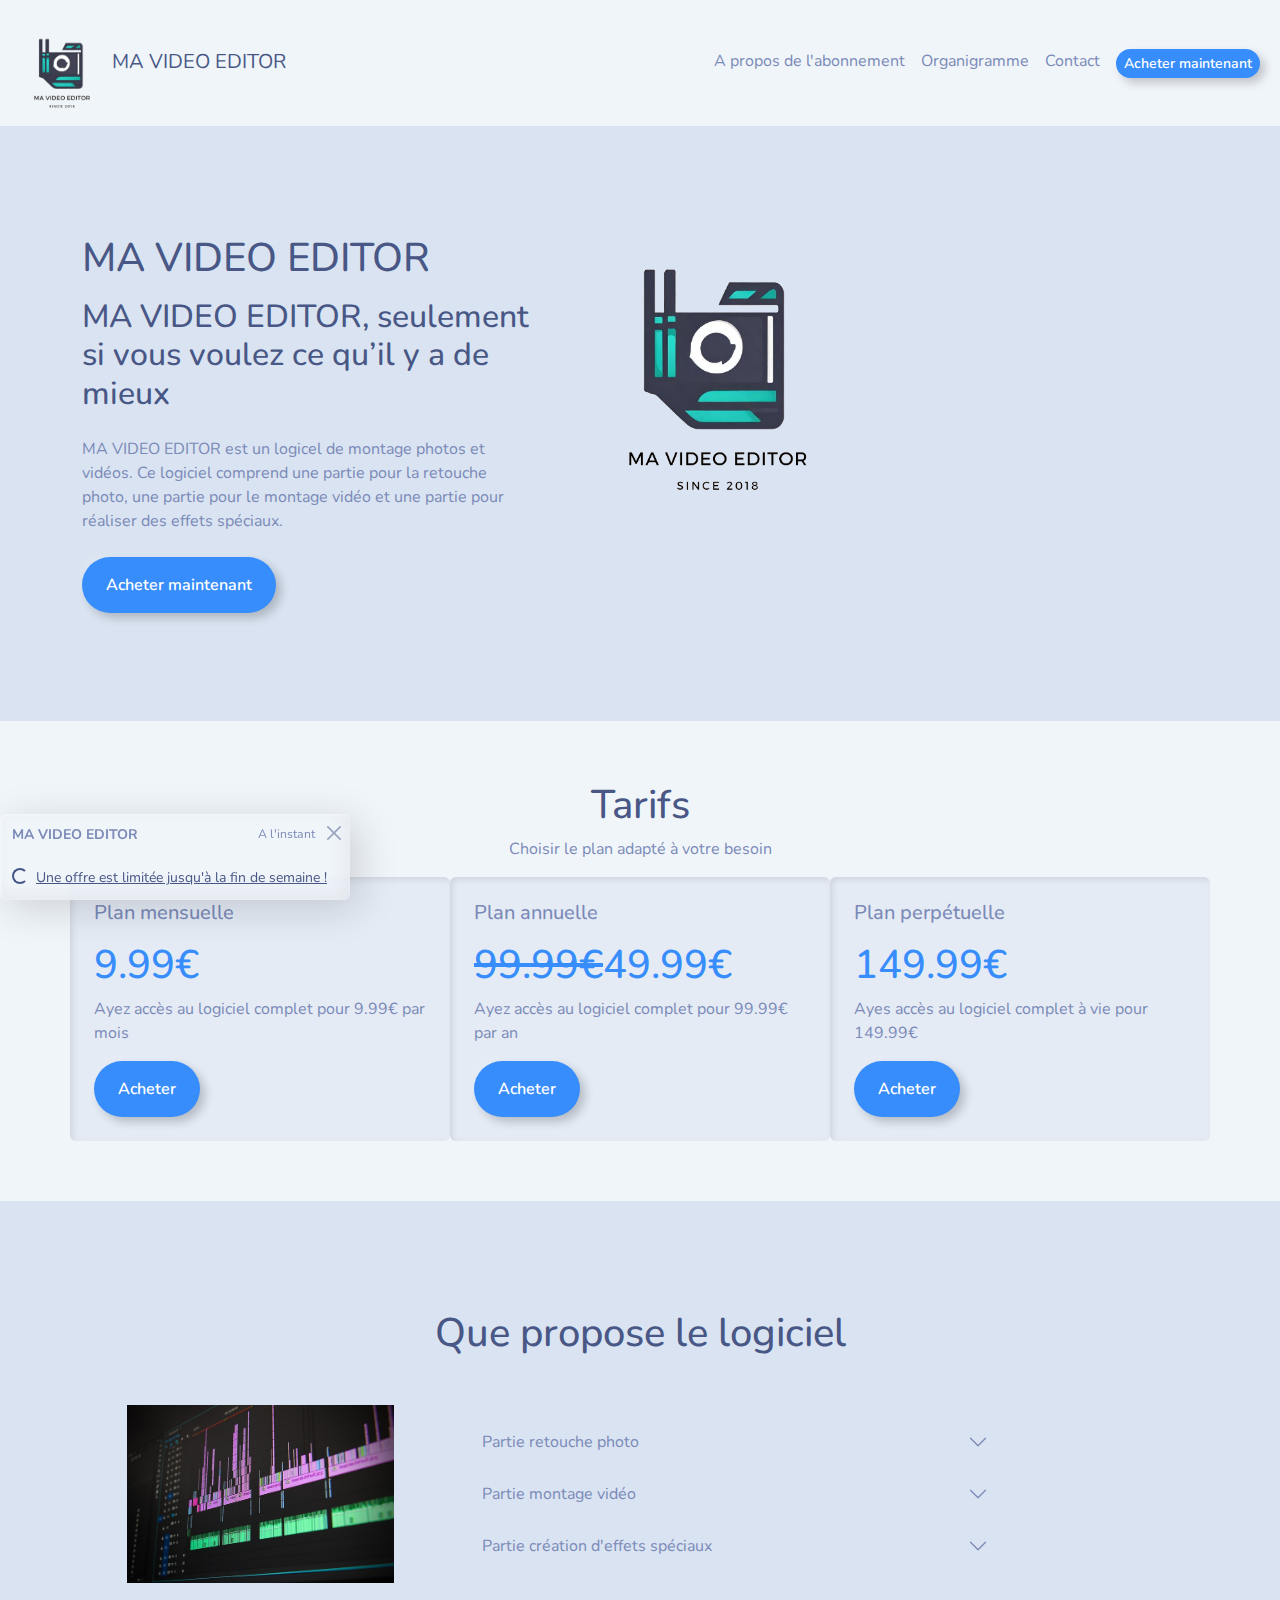
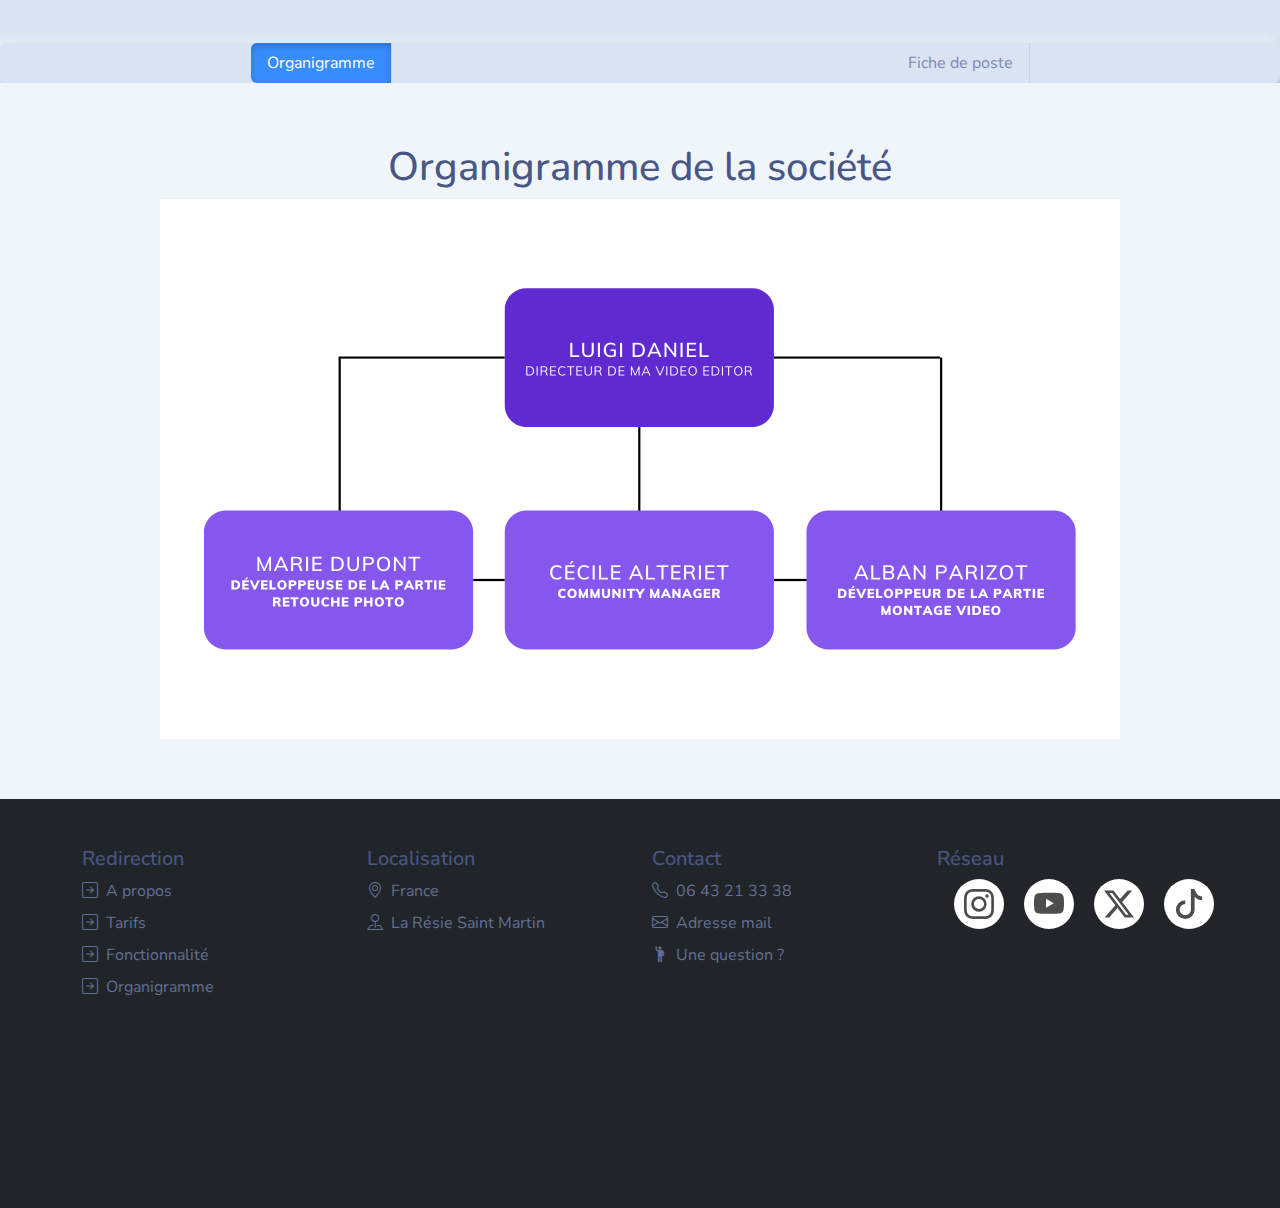
==== commit 68d0e6fa: "fini" ====
--- a/index.html
+++ b/index.html
@@ -82,7 +82,7 @@
     </section>
 
     <!--    Tarifs-->
-
+<!-- card 1 -->
     <section id="tarifs" class="bg-light mt-5 mb-5">
         <h1 class="text-center">Tarifs</h1>
         <p class="text-center ">Choisir le plan adapté à votre besoin</p>
@@ -96,82 +96,100 @@
                             <p class="card-text"></p>
                             <h1 class="text-primary">9.99€</h1>
                             <p class="d-lg-block d-none">Ayez accès au logiciel complet pour 9.99€ par mois</p>
-                                <a class="btn btn-outline-primary" data-bs-toggle="collapse" href="#planMensuelle" role="button" aria-expanded="false" aria-controls="collapseExample">
-                                    Acheter
-                                </a>
-                            <div class="collapse" id="planMensuelle">
-                                <form class="row g-3">
-                                    <div class="col-md-12">
-                                        <label for="inputEmail4" class="form-label">Email</label>
-                                        <input type="email" class="form-control" id="inputEmail">
+                            <!-- Button trigger modal -->
+                            <button type="button" class="btn btn-outline-primary" data-bs-toggle="modal" data-bs-target="#staticBackdrop">
+                                Acheter
+                            </button>
+
+                            <!-- Modal -->
+                            <div class="modal fade" id="staticBackdrop" data-bs-backdrop="static" data-bs-keyboard="false" tabindex="-1" aria-labelledby="staticBackdropLabel" aria-hidden="true">
+                                <div class="modal-dialog">
+                                    <div class="modal-content">
+                                        <div class="modal-header">
+                                            <h1 class="modal-title fs-5" id="staticBackdropLabel">Payer le Plan Mensuelle</h1>
+                                            <button type="button" class="btn-close" data-bs-dismiss="modal" aria-label="Close"></button>
+                                        </div>
+                                        <div class="modal-body">
+                                            <form class="row g-3">
+                                                <div class="col-md-12">
+                                                    <label for="inputEmail4" class="form-label">Email</label>
+                                                    <input type="email" class="form-control" id="inputEmail">
+                                                </div>
+
+                                                <div class="col-12">
+                                                    <label for="inputAddress" class="form-label">Adresse</label>
+                                                    <input type="text" class="form-control" id="inputAdresse" placeholder="1234 Main St">
+                                                </div>
+                                                <div class="col-md-12">
+                                                    <label for="inputCity" class="form-label">Ville</label>
+                                                    <input type="text" class="form-control" id="inputVille">
+                                                </div>
+                                                <div class="col-md-12">
+                                                    <label for="inputCity" class="form-label">Région</label>
+                                                    <input type="text" class="form-control" id="inputRegion">
+                                                </div>
+                                                <div class="col-md-12">
+                                                    <label for="inputCity" class="form-label">Numéro de carte</label>
+                                                    <input type="number" class="form-control" id="inputNumCarte">
+                                                </div>
+                                                <div class="col-md-6">
+                                                    <label for="inputState" class="form-label">Date de péremption</label>
+                                                    <select id="inputState" class="form-select">
+                                                        <option selected>01</option>
+                                                        <option>02</option>
+                                                        <option>03</option>
+                                                        <option>04</option>
+                                                        <option>05</option>
+                                                        <option>06</option>
+                                                        <option>07</option>
+                                                        <option>08</option>
+                                                        <option>09</option>
+                                                        <option>10</option>
+                                                        <option>11</option>
+                                                        <option>12</option>
+                                                    </select>
+                                                </div>
+                                                <div class="col-md-6 pt-2">
+                                                    <label for="inputState" class="form-label"></label>
+                                                    <select id="inputState" class="form-select">
+                                                        <option selected>2024</option>
+                                                        <option>2025</option>
+                                                        <option>2026</option>
+                                                        <option>2027</option>
+                                                        <option>2028</option>
+                                                        <option>2029</option>
+                                                        <option>2030</option>
+                                                    </select>
+                                                </div>
+                                                <div class="col-md-12">
+                                                    <label for="inputCity" class="form-label">Cryptogramme</label>
+                                                    <input type="number" class="form-control" id="inputCryptogramme">
+                                                </div>
+                                                <div class="col-12">
+                                                    <div class="form-check">
+                                                        <input class="form-check-input" type="checkbox" id="gridCheck">
+                                                        <label class="form-check-label" for="gridCheck">
+                                                            Vous acceptez les modalités de remboursement
+                                                        </label>
+                                                    </div>
+                                                </div>
+                                            </form>
+                                        </div>
+                                        <div class="modal-footer">
+                                            <button type="button" class="btn btn-outline-danger" data-bs-dismiss="modal">Fermer</button>
+                                            <button type="button" class="btn btn-outline-success">Payer</button>
+                                        </div>
                                     </div>
-
-                                    <div class="col-12">
-                                        <label for="inputAddress" class="form-label">Adresse</label>
-                                        <input type="text" class="form-control" id="inputAdresse" placeholder="1234 Main St">
-                                    </div>
-                                    <div class="col-md-12">
-                                        <label for="inputCity" class="form-label">Ville</label>
-                                        <input type="text" class="form-control" id="inputVille">
-                                    </div>
-                                    <div class="col-md-12">
-                                        <label for="inputCity" class="form-label">Région</label>
-                                        <input type="text" class="form-control" id="inputRegion">
-                                    </div>
-                                    <div class="col-md-12">
-                                        <label for="inputCity" class="form-label">Numéro de carte</label>
-                                        <input type="text" class="form-control" id="inputNumCarte">
-                                    </div>
-                                    <div class="col-md-6">
-                                        <label for="inputState" class="form-label">Date de péremption</label>
-                                        <select id="inputState" class="form-select">
-                                            <option selected>01</option>
-                                            <option>02</option>
-                                            <option>03</option>
-                                            <option>04</option>
-                                            <option>05</option>
-                                            <option>06</option>
-                                            <option>07</option>
-                                            <option>08</option>
-                                            <option>09</option>
-                                            <option>10</option>
-                                            <option>11</option>
-                                            <option>12</option>
-                                        </select>
-                                    </div>
-                                    <div class="col-md-6 pt-2">
-                                        <label for="inputState" class="form-label"></label>
-                                        <select id="inputState" class="form-select">
-                                            <option selected>2024</option>
-                                            <option>2025</option>
-                                            <option>2026</option>
-                                            <option>2027</option>
-                                            <option>2028</option>
-                                            <option>2029</option>
-                                            <option>2030</option>
-                                        </select>
-                                    </div>
-                                    <div class="col-md-12">
-                                        <label for="inputCity" class="form-label">Cryptogramme</label>
-                                        <input type="text" class="form-control" id="inputCryptogramme">
-                                    </div>
-                                    <div class="col-12">
-                                        <div class="form-check">
-                                            <input class="form-check-input" type="checkbox" id="gridCheck">
-                                            <label class="form-check-label" for="gridCheck">
-                                                Vous acceptez les conditions d'utilisation
-                                            </label>
-                                        </div>
-                                    </div>
-                                    <div class="col-12">
-                                        <button type="submit" class="btn btn-primary">Payer</button>
-                                    </div>
-                                </form>
-                            </div>
+                                </div>
+                            </div>
+
 
                         </div>
                     </div>
                 </div>
+
+
+<!-- card 2 -->
                 <div class="col-lg-4  col-xl-4 p-0 ">
                     <div class="card border-primary text-lg-start   ">
                         <div class="card-body">
@@ -179,82 +197,95 @@
                             <p class="card-text"></p>
                             <h1 class="text-primary"> <span class="text-decoration-line-through">99.99€</span>49.99€</h1>
                             <p class="d-lg-block d-none">Ayez accès au logiciel complet pour 99.99€ par an</p>
-                            <a class="btn btn-outline-primary" data-bs-toggle="collapse" href="#planAnnuelle" role="button" aria-expanded="false" aria-controls="collapseExample">
+                            <button type="button" class="btn btn-outline-primary" data-bs-toggle="modal" data-bs-target="#staticBackdrop2">
                                 Acheter
-                            </a>
-                            <div class="collapse" id="planAnnuelle">
-                                <form class="row g-3">
-                                    <div class="col-md-12">
-                                        <label for="inputEmail4" class="form-label">Email</label>
-                                        <input type="email" class="form-control" id="inputEmail">
+                            </button>
+                            <div class="modal fade" id="staticBackdrop2" data-bs-backdrop="static" data-bs-keyboard="false" tabindex="-1" aria-labelledby="staticBackdropLabel" aria-hidden="true">
+                                <div class="modal-dialog">
+                                    <div class="modal-content">
+                                        <div class="modal-header">
+                                            <h1 class="modal-title fs-5" id="staticBackdropLabel">Payer le Plan Annuelle</h1>
+                                            <button type="button" class="btn-close" data-bs-dismiss="modal" aria-label="Close"></button>
+                                        </div>
+                                        <div class="modal-body">
+                                            <form class="row g-3">
+                                                <div class="col-md-12">
+                                                    <label for="inputEmail4" class="form-label">Email</label>
+                                                    <input type="email" class="form-control" id="inputEmail">
+                                                </div>
+
+                                                <div class="col-12">
+                                                    <label for="inputAddress" class="form-label">Adresse</label>
+                                                    <input type="text" class="form-control" id="inputAdresse" placeholder="1234 Main St">
+                                                </div>
+                                                <div class="col-md-12">
+                                                    <label for="inputCity" class="form-label">Ville</label>
+                                                    <input type="text" class="form-control" id="inputVille">
+                                                </div>
+                                                <div class="col-md-12">
+                                                    <label for="inputCity" class="form-label">Région</label>
+                                                    <input type="text" class="form-control" id="inputRegion">
+                                                </div>
+                                                <div class="col-md-12">
+                                                    <label for="inputCity" class="form-label">Numéro de carte</label>
+                                                    <input type="number" class="form-control" id="inputNumCarte">
+                                                </div>
+                                                <div class="col-md-6">
+                                                    <label for="inputState" class="form-label">Date de péremption</label>
+                                                    <select id="inputState" class="form-select">
+                                                        <option selected>01</option>
+                                                        <option>02</option>
+                                                        <option>03</option>
+                                                        <option>04</option>
+                                                        <option>05</option>
+                                                        <option>06</option>
+                                                        <option>07</option>
+                                                        <option>08</option>
+                                                        <option>09</option>
+                                                        <option>10</option>
+                                                        <option>11</option>
+                                                        <option>12</option>
+                                                    </select>
+                                                </div>
+                                                <div class="col-md-6 pt-2">
+                                                    <label for="inputState" class="form-label"></label>
+                                                    <select id="inputState" class="form-select">
+                                                        <option selected>2024</option>
+                                                        <option>2025</option>
+                                                        <option>2026</option>
+                                                        <option>2027</option>
+                                                        <option>2028</option>
+                                                        <option>2029</option>
+                                                        <option>2030</option>
+                                                    </select>
+                                                </div>
+                                                <div class="col-md-12">
+                                                    <label for="inputCity" class="form-label">Cryptogramme</label>
+                                                    <input type="number" class="form-control" id="inputCryptogramme">
+                                                </div>
+                                                <div class="col-12">
+                                                    <div class="form-check">
+                                                        <input class="form-check-input" type="checkbox" id="gridCheck">
+                                                        <label class="form-check-label" for="gridCheck">
+                                                            Vous acceptez les modalités de remboursement
+                                                        </label>
+                                                    </div>
+                                                </div>
+                                            </form>
+                                        </div>
+                                        <div class="modal-footer">
+                                            <button type="button" class="btn btn-outline-danger" data-bs-dismiss="modal">Fermer</button>
+                                            <button type="button" class="btn btn-outline-success">Payer</button>
+                                        </div>
                                     </div>
-
-                                    <div class="col-12">
-                                        <label for="inputAddress" class="form-label">Adresse</label>
-                                        <input type="text" class="form-control" id="inputAdresse" placeholder="1234 Main St">
-                                    </div>
-                                    <div class="col-md-12">
-                                        <label for="inputCity" class="form-label">Ville</label>
-                                        <input type="text" class="form-control" id="inputVille">
-                                    </div>
-                                    <div class="col-md-12">
-                                        <label for="inputCity" class="form-label">Région</label>
-                                        <input type="text" class="form-control" id="inputRegion">
-                                    </div>
-                                    <div class="col-md-12">
-                                        <label for="inputCity" class="form-label">Numéro de carte</label>
-                                        <input type="text" class="form-control" id="inputNumCarte">
-                                    </div>
-                                    <div class="col-md-6">
-                                        <label for="inputState" class="form-label">Date de péremption</label>
-                                        <select id="inputState" class="form-select">
-                                            <option selected>01</option>
-                                            <option>02</option>
-                                            <option>03</option>
-                                            <option>04</option>
-                                            <option>05</option>
-                                            <option>06</option>
-                                            <option>07</option>
-                                            <option>08</option>
-                                            <option>09</option>
-                                            <option>10</option>
-                                            <option>11</option>
-                                            <option>12</option>
-                                        </select>
-                                    </div>
-                                    <div class="col-md-6 pt-2">
-                                        <label for="inputState" class="form-label"></label>
-                                        <select id="inputState" class="form-select">
-                                            <option selected>2024</option>
-                                            <option>2025</option>
-                                            <option>2026</option>
-                                            <option>2027</option>
-                                            <option>2028</option>
-                                            <option>2029</option>
-                                            <option>2030</option>
-                                        </select>
-                                    </div>
-                                    <div class="col-md-12">
-                                        <label for="inputCity" class="form-label">Cryptogramme</label>
-                                        <input type="text" class="form-control" id="inputCryptogramme">
-                                    </div>
-                                    <div class="col-12">
-                                        <div class="form-check">
-                                            <input class="form-check-input" type="checkbox" id="gridCheck">
-                                            <label class="form-check-label" for="gridCheck">
-                                                Vous acceptez les conditions d'utilisation
-                                            </label>
-                                        </div>
-                                    </div>
-                                    <div class="col-12">
-                                        <button type="submit" class="btn btn-primary">Payer</button>
-                                    </div>
-                                </form>
+                                </div>
                             </div>
 
                         </div>
                     </div>
                 </div>
+
+                <!-- card 3 -->
                 <div class="col-lg-4 col-xl-4 p-0   ">
                     <div class="card text-lg-start ">
                         <div class="card-body">
@@ -262,77 +293,90 @@
                             <p class="card-text"></p>
                             <h1 class="text-primary">149.99€</h1>
                             <p class="d-lg-block d-none">Ayes accès au logiciel complet à vie pour 149.99€  </p>
-                            <a class="btn btn-outline-primary" data-bs-toggle="collapse" href="#planPerpetuelle" role="button" aria-expanded="false" aria-controls="collapseExample">
+                            <button type="button" class="btn btn-outline-primary" data-bs-toggle="modal" data-bs-target="#staticBackdrop3">
                                 Acheter
-                            </a>
-                            <div class="collapse" id="planPerpetuelle">
-                                <form class="row g-3">
-                                    <div class="col-md-12">
-                                        <label for="inputEmail4" class="form-label">Email</label>
-                                        <input type="email" class="form-control" id="inputEmail">
+                            </button>
+                            <div class="modal fade" id="staticBackdrop3" data-bs-backdrop="static" data-bs-keyboard="false" tabindex="-1" aria-labelledby="staticBackdropLabel" aria-hidden="true">
+                                <div class="modal-dialog">
+                                    <div class="modal-content">
+                                        <div class="modal-header">
+                                            <h1 class="modal-title fs-5" id="staticBackdropLabel">Payer le Plan Perpétuelle</h1>
+                                            <button type="button" class="btn-close" data-bs-dismiss="modal" aria-label="Close"></button>
+                                        </div>
+                                        <div class="modal-body">
+                                            <form class="row g-3">
+                                                <div class="col-md-12">
+                                                    <label for="inputEmail4" class="form-label">Email</label>
+                                                    <input type="email" class="form-control" id="inputEmail">
+                                                </div>
+
+                                                <div class="col-12">
+                                                    <label for="inputAddress" class="form-label">Adresse</label>
+                                                    <input type="text" class="form-control" id="inputAdresse" placeholder="1234 Main St">
+                                                </div>
+                                                <div class="col-md-12">
+                                                    <label for="inputCity" class="form-label">Ville</label>
+                                                    <input type="text" class="form-control" id="inputVille">
+                                                </div>
+                                                <div class="col-md-12">
+                                                    <label for="inputCity" class="form-label">Région</label>
+                                                    <input type="text" class="form-control" id="inputRegion">
+                                                </div>
+                                                <div class="col-md-12">
+                                                    <label for="inputCity" class="form-label">Numéro de carte</label>
+                                                    <input type="number" class="form-control" id="inputNumCarte">
+                                                </div>
+                                                <div class="col-md-6">
+                                                    <label for="inputState" class="form-label">Date de péremption</label>
+                                                    <select id="inputState" class="form-select">
+                                                        <option selected>01</option>
+                                                        <option>02</option>
+                                                        <option>03</option>
+                                                        <option>04</option>
+                                                        <option>05</option>
+                                                        <option>06</option>
+                                                        <option>07</option>
+                                                        <option>08</option>
+                                                        <option>09</option>
+                                                        <option>10</option>
+                                                        <option>11</option>
+                                                        <option>12</option>
+                                                    </select>
+                                                </div>
+                                                <div class="col-md-6 pt-2">
+                                                    <label for="inputState" class="form-label"></label>
+                                                    <select id="inputState" class="form-select">
+                                                        <option selected>2024</option>
+                                                        <option>2025</option>
+                                                        <option>2026</option>
+                                                        <option>2027</option>
+                                                        <option>2028</option>
+                                                        <option>2029</option>
+                                                        <option>2030</option>
+                                                    </select>
+                                                </div>
+                                                <div class="col-md-12">
+                                                    <label for="inputCity" class="form-label">Cryptogramme</label>
+                                                    <input type="number" class="form-control" id="inputCryptogramme">
+                                                </div>
+                                                <div class="col-12">
+                                                    <div class="form-check">
+                                                        <input class="form-check-input" type="checkbox" id="gridCheck">
+                                                        <label class="form-check-label" for="gridCheck">
+                                                            Vous acceptez les modalités de remboursement
+                                                        </label>
+                                                    </div>
+                                                </div>
+                                            </form>
+                                        </div>
+                                        <div class="modal-footer">
+                                            <button type="button" class="btn btn-outline-danger" data-bs-dismiss="modal">Fermer</button>
+                                            <button type="button" class="btn btn-outline-success">Payer</button>
+                                        </div>
                                     </div>
-
-                                    <div class="col-12">
-                                        <label for="inputAddress" class="form-label">Adresse</label>
-                                        <input type="text" class="form-control" id="inputAdresse" placeholder="1234 Main St">
-                                    </div>
-                                    <div class="col-md-12">
-                                        <label for="inputCity" class="form-label">Ville</label>
-                                        <input type="text" class="form-control" id="inputVille">
-                                    </div>
-                                    <div class="col-md-12">
-                                        <label for="inputCity" class="form-label">Région</label>
-                                        <input type="text" class="form-control" id="inputRegion">
-                                    </div>
-                                    <div class="col-md-12">
-                                        <label for="inputCity" class="form-label">Numéro de carte</label>
-                                        <input type="text" class="form-control" id="inputNumCarte">
-                                    </div>
-                                    <div class="col-md-6">
-                                        <label for="inputState" class="form-label">Date de péremption</label>
-                                        <select id="inputState" class="form-select">
-                                            <option selected>01</option>
-                                            <option>02</option>
-                                            <option>03</option>
-                                            <option>04</option>
-                                            <option>05</option>
-                                            <option>06</option>
-                                            <option>07</option>
-                                            <option>08</option>
-                                            <option>09</option>
-                                            <option>10</option>
-                                            <option>11</option>
-                                            <option>12</option>
-                                        </select>
-                                    </div>
-                                    <div class="col-md-6 pt-2">
-                                        <label for="inputState" class="form-label"></label>
-                                        <select id="inputState" class="form-select">
-                                            <option selected>2024</option>
-                                            <option>2025</option>
-                                            <option>2026</option>
-                                            <option>2027</option>
-                                            <option>2028</option>
-                                            <option>2029</option>
-                                            <option>2030</option>
-                                        </select>
-                                    </div>
-                                    <div class="col-md-12">
-                                        <label for="inputCity" class="form-label">Cryptogramme</label>
-                                        <input type="text" class="form-control" id="inputCryptogramme">
-                                    </div>
-                                    <div class="col-12">
-                                        <div class="form-check">
-                                            <input class="form-check-input" type="checkbox" id="gridCheck">
-                                            <label class="form-check-label" for="gridCheck">
-                                                Vous acceptez les conditions d'utilisation
-                                            </label>
-                                        </div>
-                                    </div>
-                                    <div class="col-12">
-                                        <button type="submit" class="btn btn-primary">Payer</button>
-                                    </div>
-                                </form>
+                                </div>
+                            </div>
+
                             </div>
 
                         </div>
@@ -431,10 +475,10 @@
     <!--    Organigramme-->
     <ul class="nav nav-tabs" role="tablist">
         <li class="nav-item mx-auto" role="presentation">
-            <a class="nav-link active" data-bs-toggle="tab" href="#home" aria-selected="true" role="tab">Home</a>
+            <a class="nav-link active" data-bs-toggle="tab" href="#home" aria-selected="true" role="tab">Organigramme</a>
         </li>
         <li class="nav-item mx-auto" role="presentation">
-            <a class="nav-link" data-bs-toggle="tab" href="#profile" aria-selected="false" role="tab" tabindex="-1">Profile</a>
+            <a class="nav-link" data-bs-toggle="tab" href="#profile" aria-selected="false" role="tab" tabindex="-1">Fiche de poste</a>
         </li>
     </ul>
         <div id="myTabContent" class="tab-content">
@@ -445,25 +489,51 @@
             </div>
             <div class="tab-pane fade" id="profile" role="tabpanel">
                 <!-- Mettre fiche de poste ici -->
-                <p>Food truck fixie locavore, accusamus mcsweeney's marfa nulla single-origin coffee squid. Exercitation +1 labore velit, blog sartorial PBR leggings next level wes anderson artisan four loko farm-to-table craft beer twee. Qui photo booth letterpress, commodo enim craft beer mlkshk aliquip jean shorts ullamco ad vinyl cillum PBR. Homo nostrud organic, assumenda labore aesthetic magna delectus mollit.</p>
+                <div id="carouselExampleCaptions" class="carousel carousel-dark w-75 mx-auto slide">
+                    <div class="carousel-indicators">
+                        <button type="button" data-bs-target="#carouselExampleCaptions" data-bs-slide-to="0" class="active" aria-current="true" aria-label="Slide 1"></button>
+                        <button type="button" data-bs-target="#carouselExampleCaptions" data-bs-slide-to="1" aria-label="Slide 2"></button>
+                        <button type="button" data-bs-target="#carouselExampleCaptions" data-bs-slide-to="2" aria-label="Slide 3"></button>
+                        <button type="button" data-bs-target="#carouselExampleCaptions" data-bs-slide-to="3" aria-label="Slide 4"></button>
+
+                    </div>
+                    <div class="carousel-inner">
+                        <div class="carousel-item active">
+                            <img src="./assets/images/luigi-daniel.jpg" class="d-block w-100" alt="...">
+                            <div class="carousel-caption d-none d-md-block">
+                                <a href="./fiche_de_poste/luigi_daniel.pdf" target="_blank" class="btn btn-outline-info  ">Fiche de poste de Luigi Daniel</a>
+                            </div>
+                        </div>
+                     <div class="carousel-item">
+                            <img src="./assets/images/marie-dupont.jpg" class="d-block w-100" alt="...">
+                            <div class="carousel-caption d-none d-md-block">
+                                <a href="./fiche_de_poste/marie_dupont.pdf" target="_blank" class="btn btn-outline-info">Fiche de poste de Marie Dupont</a>
+                               </div>
+                        </div>
+                        <div class="carousel-item">
+                            <img src="./assets/images/alban-parizot.jpg" class="d-block w-100" alt="...">
+                            <div class="carousel-caption d-none d-md-block">
+                                <a href="./fiche_de_poste/alban_parizot.pdf" target="_blank" class="btn btn-outline-info">Fiche de poste d'Alban Parizot</a>
+                            </div>
+                        </div>
+                        <div class="carousel-item">
+                            <img src="./assets/images/cecile-alteriet.jpg" class="d-block w-100" alt="...">
+                            <div class="carousel-caption d-none d-md-block">
+                                <a href="./fiche_de_poste/cecile_alteriet.pdf" target="_blank" class="btn btn-outline-info ">Fiche de poste de Cécile Alteriet</a>
+                            </div>
+                        </div>
+                    </div>
+                    <button class="carousel-control-prev" type="button" data-bs-target="#carouselExampleCaptions" data-bs-slide="prev">
+                        <span class="carousel-control-prev-icon" aria-hidden="true"></span>
+                        <span class="visually-hidden">Previous</span>
+                    </button>
+                    <button class="carousel-control-next " type="button" data-bs-target="#carouselExampleCaptions" data-bs-slide="next">
+                        <span class="carousel-control-next-icon " aria-hidden="true"></span>
+                        <span class="visually-hidden">Next</span>
+                    </button>
+                </div>
             </div>
         </div>
-
-        <div class="dropdown">
-            <a class="btn btn-secondary dropdown-toggle" href="#" role="button" data-bs-toggle="dropdown" aria-expanded="false">
-                Fiche de poste
-            </a>
-
-            <ul class="dropdown-menu">
-                <li><a class="dropdown-item" href="fiche_de_poste/luigi_daniel.pdf">Luigi Daniel</a></li>
-                <li><a class="dropdown-item" href="fiche_de_poste/alban_parizot.pdf">Alban Parizot</a></li>
-                <li><a class="dropdown-item" href="fiche_de_poste/cecile_alteriet.pdf">Cécile Alteriet</a></li>
-                <li><a class="dropdown-item" href="fiche_de_poste/marie_dupont.pdf">Marie Dupont</a></li>
-            </ul>
-        </div>
-
-    </section>
-
 
 
 </main>
@@ -472,7 +542,7 @@
     <div class="container">
         <footer class="py-5">
             <div class="row">
-                <div class="col-6 col-md-2 mb-3">
+                <div class="col-6 col-md-3 mb-3">
                     <h5 >Redirection</h5>
                     <ul class="nav flex-column">
                         <li class="nav-item mb-2"><a href="#presentation" class="nav-link p-0 text-muted"><i class="bi bi-arrow-right-square me-2"></i>A propos</a></li>
@@ -482,7 +552,7 @@
                     </ul>
                 </div>
 
-                <div class="col-6 col-md-2 mb-3">
+                <div class="col-6 col-md-3 mb-3">
                     <h5>Localisation</h5>
                     <ul class="nav flex-column">
                         <li class="nav-item mb-2 text-muted"><i class="bi bi-geo-alt me-2"></i>France</li>
@@ -490,7 +560,7 @@
                     </ul>
                 </div>
 
-                <div class="col-6 col-md-2 mb-3">
+                <div class="col-6 col-md-3 mb-3">
                     <h5>Contact</h5>
                     <ul class="nav flex-column">
                         <li class="nav-item mb-2 text-muted"><i class="bi bi-telephone me-2"></i>06 43 21 33 38</li>
@@ -499,7 +569,7 @@
                     </ul>
                 </div>
                 <!-- réseau -->
-                <div class="col-6 col-md-2 mb-3">
+                <div class="col-6 col-md-3 mb-3">
                     <h5>Réseau</h5>
                     <ul class="example-2">
                         <li class="icon-content">
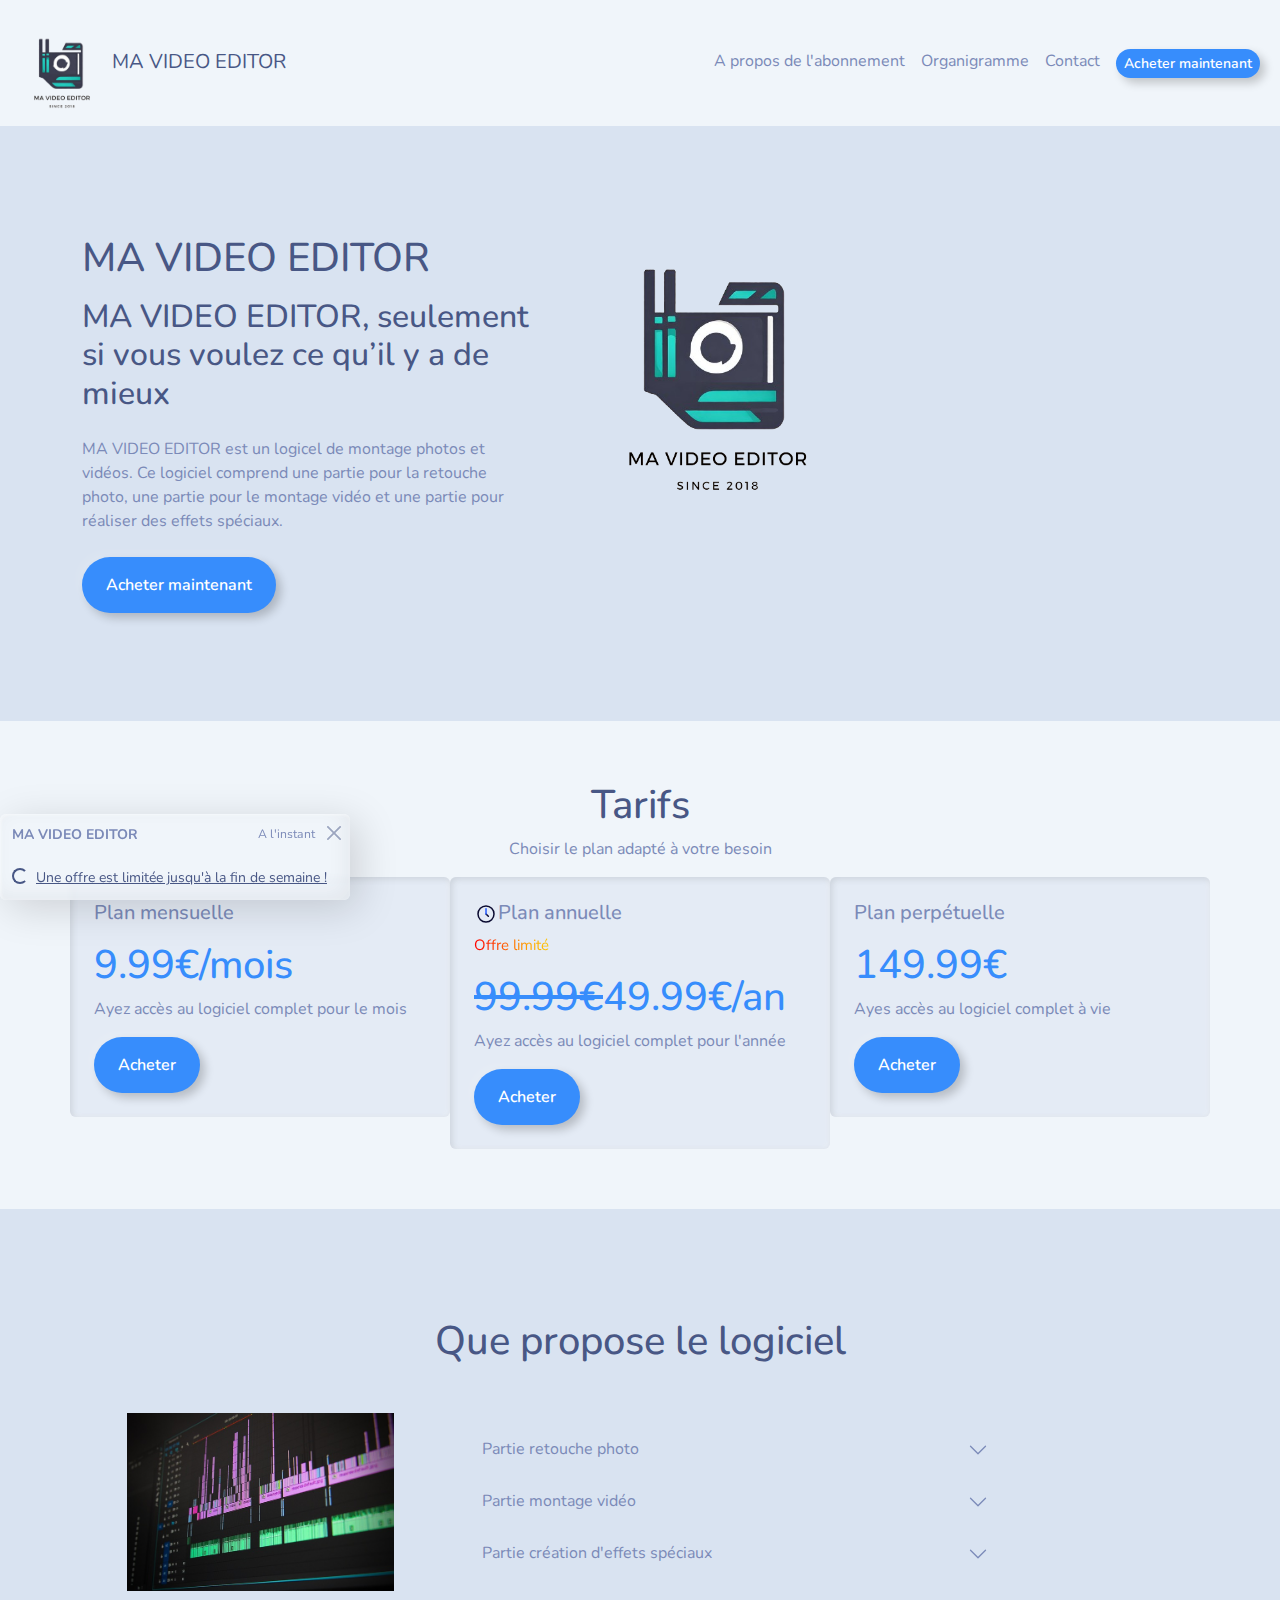
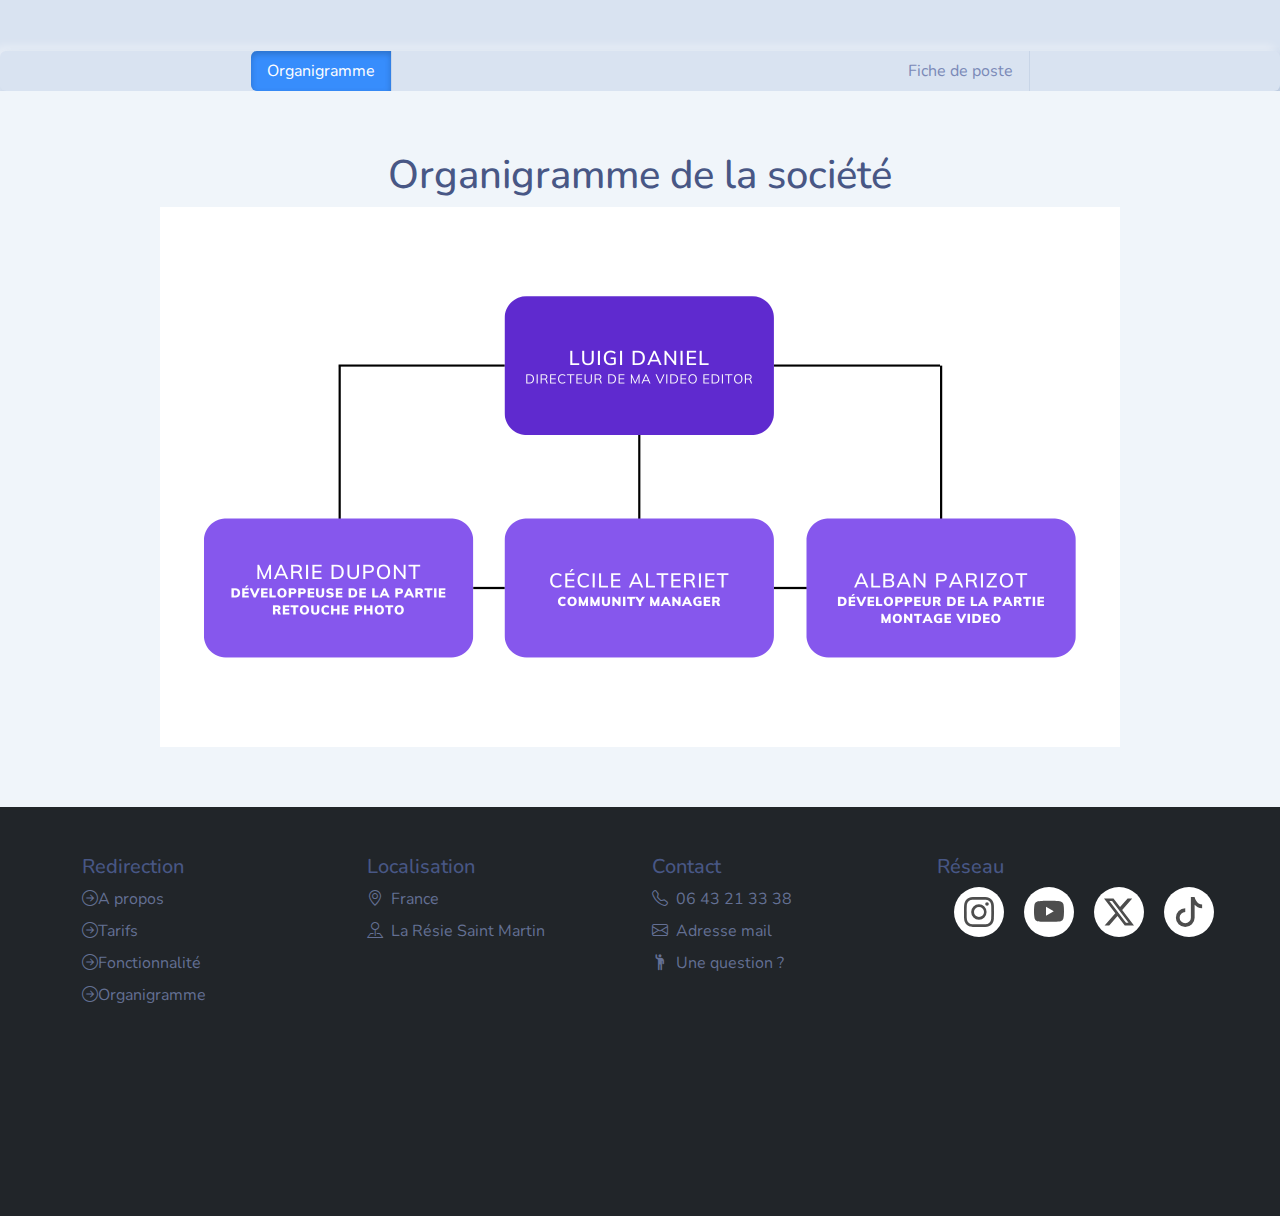
==== commit 6b26004a: "site fini fini" ====
--- a/index.html
+++ b/index.html
@@ -21,7 +21,7 @@
 <header>
     <nav class="navbar navbar-expand-lg bg-body-tertiary navbar-expand-md bg-light" data-bs-theme="light">
         <div class="container-fluid ">
-            <a class="navbar-brand " href="https://www.youtube.com/"><img src="./assets/images/Schiesslé-Andy-SIO1-SLAM_logo-entreprise-removebg-preview.png" alt="" height="100">MA VIDEO EDITOR</a>
+            <a class="navbar-brand " href="index.html"><img src="./assets/images/Schiesslé-Andy-SIO1-SLAM_logo-entreprise-removebg-preview.png" alt="" height="100">MA VIDEO EDITOR</a>
 
             <button class="navbar-toggler" type="button" data-bs-toggle="collapse" data-bs-target="#navbarText" aria-controls="navbarText" aria-expanded="false" aria-label="Toggle navigation">
                 <span class="navbar-toggler-icon"></span>
@@ -94,8 +94,8 @@
                         <div class="card-body">
                             <h5 class="card-title">Plan mensuelle </h5>
                             <p class="card-text"></p>
-                            <h1 class="text-primary">9.99€</h1>
-                            <p class="d-lg-block d-none">Ayez accès au logiciel complet pour 9.99€ par mois</p>
+                            <h1 class="text-primary">9.99€/mois</h1>
+                            <p class="d-lg-block d-none">Ayez accès au logiciel complet pour le mois</p>
                             <!-- Button trigger modal -->
                             <button type="button" class="btn btn-outline-primary" data-bs-toggle="modal" data-bs-target="#staticBackdrop">
                                 Acheter
@@ -112,24 +112,24 @@
                                         <div class="modal-body">
                                             <form class="row g-3">
                                                 <div class="col-md-12">
-                                                    <label for="inputEmail4" class="form-label">Email</label>
+                                                    <label for="inputEmail" class="form-label">Email</label>
                                                     <input type="email" class="form-control" id="inputEmail">
                                                 </div>
 
                                                 <div class="col-12">
-                                                    <label for="inputAddress" class="form-label">Adresse</label>
+                                                    <label for="inputAdresse" class="form-label">Adresse</label>
                                                     <input type="text" class="form-control" id="inputAdresse" placeholder="1234 Main St">
                                                 </div>
                                                 <div class="col-md-12">
-                                                    <label for="inputCity" class="form-label">Ville</label>
+                                                    <label for="inputVille" class="form-label">Ville</label>
                                                     <input type="text" class="form-control" id="inputVille">
                                                 </div>
                                                 <div class="col-md-12">
-                                                    <label for="inputCity" class="form-label">Région</label>
+                                                    <label for="inputRegion" class="form-label">Région</label>
                                                     <input type="text" class="form-control" id="inputRegion">
                                                 </div>
                                                 <div class="col-md-12">
-                                                    <label for="inputCity" class="form-label">Numéro de carte</label>
+                                                    <label for="inputNumCarte" class="form-label">Numéro de carte</label>
                                                     <input type="number" class="form-control" id="inputNumCarte">
                                                 </div>
                                                 <div class="col-md-6">
@@ -162,7 +162,7 @@
                                                     </select>
                                                 </div>
                                                 <div class="col-md-12">
-                                                    <label for="inputCity" class="form-label">Cryptogramme</label>
+                                                    <label for="inputCryptogramme" class="form-label">Cryptogramme</label>
                                                     <input type="number" class="form-control" id="inputCryptogramme">
                                                 </div>
                                                 <div class="col-12">
@@ -177,7 +177,7 @@
                                         </div>
                                         <div class="modal-footer">
                                             <button type="button" class="btn btn-outline-danger" data-bs-dismiss="modal">Fermer</button>
-                                            <button type="button" class="btn btn-outline-success">Payer</button>
+                                            <button type="button" class="btn btn-outline-success" data-bs-dismiss="modal">Payer</button>
                                         </div>
                                     </div>
                                 </div>
@@ -193,10 +193,12 @@
                 <div class="col-lg-4  col-xl-4 p-0 ">
                     <div class="card border-primary text-lg-start   ">
                         <div class="card-body">
-                            <h5 class="card-title">Plan annuelle</h5>
-                            <p class="card-text"></p>
-                            <h1 class="text-primary"> <span class="text-decoration-line-through">99.99€</span>49.99€</h1>
-                            <p class="d-lg-block d-none">Ayez accès au logiciel complet pour 99.99€ par an</p>
+                            <h5 class="card-title"> <svg viewBox="0 0 24 24" xmlns="http://www.w3.org/2000/svg" width="24" height="24" fill="none"><style>@keyframes rotate{0%{transform:rotate(0)}to{transform:rotate(360deg)}}</style><rect width="16" height="16" x="4" y="4" stroke="#0A0A30" stroke-width="1.5" rx="8"/><path stroke="#0A0A30" stroke-linecap="round" stroke-width="1.5" d="M12.021 12l2.325 2.325"/><path stroke="#265BFF" stroke-linecap="round" stroke-linejoin="round" stroke-width="1.5" d="M12.021 12V6.84" style="animation:rotate 2s linear infinite both;transform-origin:center"/></svg>Plan annuelle</h5>
+                            <p class="card-text rainbowText">
+                                Offre limité
+                            </p>
+                            <h1 class="text-primary"> <span class="text-decoration-line-through">99.99€</span>49.99€/an</h1>
+                            <p class="d-lg-block d-none">Ayez accès au logiciel complet pour l'année</p>
                             <button type="button" class="btn btn-outline-primary" data-bs-toggle="modal" data-bs-target="#staticBackdrop2">
                                 Acheter
                             </button>
@@ -210,24 +212,24 @@
                                         <div class="modal-body">
                                             <form class="row g-3">
                                                 <div class="col-md-12">
-                                                    <label for="inputEmail4" class="form-label">Email</label>
+                                                    <label for="inputEmail" class="form-label">Email</label>
                                                     <input type="email" class="form-control" id="inputEmail">
                                                 </div>
 
                                                 <div class="col-12">
-                                                    <label for="inputAddress" class="form-label">Adresse</label>
+                                                    <label for="inputAdresse" class="form-label">Adresse</label>
                                                     <input type="text" class="form-control" id="inputAdresse" placeholder="1234 Main St">
                                                 </div>
                                                 <div class="col-md-12">
-                                                    <label for="inputCity" class="form-label">Ville</label>
+                                                    <label for="inputVille" class="form-label">Ville</label>
                                                     <input type="text" class="form-control" id="inputVille">
                                                 </div>
                                                 <div class="col-md-12">
-                                                    <label for="inputCity" class="form-label">Région</label>
+                                                    <label for="inputRegion" class="form-label">Région</label>
                                                     <input type="text" class="form-control" id="inputRegion">
                                                 </div>
                                                 <div class="col-md-12">
-                                                    <label for="inputCity" class="form-label">Numéro de carte</label>
+                                                    <label for="inputNumCarte" class="form-label">Numéro de carte</label>
                                                     <input type="number" class="form-control" id="inputNumCarte">
                                                 </div>
                                                 <div class="col-md-6">
@@ -260,7 +262,7 @@
                                                     </select>
                                                 </div>
                                                 <div class="col-md-12">
-                                                    <label for="inputCity" class="form-label">Cryptogramme</label>
+                                                    <label for="inputCryptogramme" class="form-label">Cryptogramme</label>
                                                     <input type="number" class="form-control" id="inputCryptogramme">
                                                 </div>
                                                 <div class="col-12">
@@ -275,7 +277,7 @@
                                         </div>
                                         <div class="modal-footer">
                                             <button type="button" class="btn btn-outline-danger" data-bs-dismiss="modal">Fermer</button>
-                                            <button type="button" class="btn btn-outline-success">Payer</button>
+                                            <button type="button" class="btn btn-outline-success" data-bs-dismiss="modal">Payer</button>
                                         </div>
                                     </div>
                                 </div>
@@ -292,7 +294,7 @@
                             <h5 class="card-title">Plan perpétuelle </h5>
                             <p class="card-text"></p>
                             <h1 class="text-primary">149.99€</h1>
-                            <p class="d-lg-block d-none">Ayes accès au logiciel complet à vie pour 149.99€  </p>
+                            <p class="d-lg-block d-none">Ayes accès au logiciel complet à vie </p>
                             <button type="button" class="btn btn-outline-primary" data-bs-toggle="modal" data-bs-target="#staticBackdrop3">
                                 Acheter
                             </button>
@@ -306,24 +308,24 @@
                                         <div class="modal-body">
                                             <form class="row g-3">
                                                 <div class="col-md-12">
-                                                    <label for="inputEmail4" class="form-label">Email</label>
+                                                    <label for="inputEmail" class="form-label">Email</label>
                                                     <input type="email" class="form-control" id="inputEmail">
                                                 </div>
 
                                                 <div class="col-12">
-                                                    <label for="inputAddress" class="form-label">Adresse</label>
+                                                    <label for="inputAdresse" class="form-label">Adresse</label>
                                                     <input type="text" class="form-control" id="inputAdresse" placeholder="1234 Main St">
                                                 </div>
                                                 <div class="col-md-12">
-                                                    <label for="inputCity" class="form-label">Ville</label>
+                                                    <label for="inputVille" class="form-label">Ville</label>
                                                     <input type="text" class="form-control" id="inputVille">
                                                 </div>
                                                 <div class="col-md-12">
-                                                    <label for="inputCity" class="form-label">Région</label>
+                                                    <label for="inputRegion" class="form-label">Région</label>
                                                     <input type="text" class="form-control" id="inputRegion">
                                                 </div>
                                                 <div class="col-md-12">
-                                                    <label for="inputCity" class="form-label">Numéro de carte</label>
+                                                    <label for="inputNumCarte" class="form-label">Numéro de carte</label>
                                                     <input type="number" class="form-control" id="inputNumCarte">
                                                 </div>
                                                 <div class="col-md-6">
@@ -356,7 +358,7 @@
                                                     </select>
                                                 </div>
                                                 <div class="col-md-12">
-                                                    <label for="inputCity" class="form-label">Cryptogramme</label>
+                                                    <label for="inputCryptogramme" class="form-label">Cryptogramme</label>
                                                     <input type="number" class="form-control" id="inputCryptogramme">
                                                 </div>
                                                 <div class="col-12">
@@ -371,7 +373,7 @@
                                         </div>
                                         <div class="modal-footer">
                                             <button type="button" class="btn btn-outline-danger" data-bs-dismiss="modal">Fermer</button>
-                                            <button type="button" class="btn btn-outline-success">Payer</button>
+                                            <button type="button" class="btn btn-outline-success" data-bs-dismiss="modal">Payer</button>
                                         </div>
                                     </div>
                                 </div>
@@ -481,7 +483,7 @@
             <a class="nav-link" data-bs-toggle="tab" href="#profile" aria-selected="false" role="tab" tabindex="-1">Fiche de poste</a>
         </li>
     </ul>
-        <div id="myTabContent" class="tab-content">
+        <div id="myTabContent" class="tab-content ">
             <div class="tab-pane fade active show" id="home" role="tabpanel">
                 <section id="Organigramme" class="bg-light text-center" >
                     <h1>Organigramme de la société </h1>
@@ -489,8 +491,8 @@
             </div>
             <div class="tab-pane fade" id="profile" role="tabpanel">
                 <!-- Mettre fiche de poste ici -->
-                <div id="carouselExampleCaptions" class="carousel carousel-dark w-75 mx-auto slide">
-                    <div class="carousel-indicators">
+                <div id="carouselExampleCaptions" class="carousel carousel-dark w-75 mx-auto slide ">
+                    <div class="carousel-indicators ">
                         <button type="button" data-bs-target="#carouselExampleCaptions" data-bs-slide-to="0" class="active" aria-current="true" aria-label="Slide 1"></button>
                         <button type="button" data-bs-target="#carouselExampleCaptions" data-bs-slide-to="1" aria-label="Slide 2"></button>
                         <button type="button" data-bs-target="#carouselExampleCaptions" data-bs-slide-to="2" aria-label="Slide 3"></button>
@@ -500,7 +502,7 @@
                     <div class="carousel-inner">
                         <div class="carousel-item active">
                             <img src="./assets/images/luigi-daniel.jpg" class="d-block w-100" alt="...">
-                            <div class="carousel-caption d-none d-md-block">
+                            <div class="carousel-caption d-md-block">
                                 <a href="./fiche_de_poste/luigi_daniel.pdf" target="_blank" class="btn btn-outline-info  ">Fiche de poste de Luigi Daniel</a>
                             </div>
                         </div>
@@ -545,10 +547,10 @@
                 <div class="col-6 col-md-3 mb-3">
                     <h5 >Redirection</h5>
                     <ul class="nav flex-column">
-                        <li class="nav-item mb-2"><a href="#presentation" class="nav-link p-0 text-muted"><i class="bi bi-arrow-right-square me-2"></i>A propos</a></li>
-                        <li class="nav-item mb-2"><a href="#tarifs" class="nav-link p-0 text-muted"><i class="bi bi-arrow-right-square me-2"></i>Tarifs</a></li>
-                        <li class="nav-item mb-2"><a href="#contenu" class="nav-link p-0 text-muted"><i class="bi bi-arrow-right-square me-2"></i>Fonctionnalité</a></li>
-                        <li class="nav-item mb-2"><a href="#Organigramme" class="nav-link p-0 text-muted"><i class="bi bi-arrow-right-square me-2"></i>Organigramme</a></li>
+                        <li class="nav-item mb-2"><a href="#presentation" class="nav-link p-0 text-muted"> <i class="bi bi-arrow-right-circle"></i>A propos</a></li>
+                        <li class="nav-item mb-2"><a href="#tarifs" class="nav-link p-0 text-muted"> <i class="bi bi-arrow-right-circle"></i>Tarifs</a></li>
+                        <li class="nav-item mb-2"><a href="#contenu" class="nav-link p-0 text-muted"> <i class="bi bi-arrow-right-circle"></i>Fonctionnalité</a></li>
+                        <li class="nav-item mb-2"><a href="#Organigramme" class="nav-link p-0 text-muted"> <i class="bi bi-arrow-right-circle"></i>Organigramme</a></li>
                     </ul>
                 </div>
 
--- a/assets/css/style.css
+++ b/assets/css/style.css
@@ -97,4 +97,28 @@
     background-color: black;
 }
 
-/* fond formulaire */
+.rainbowText {
+    font-size: 15px;
+    background-image: linear-gradient(to right, red, orange, yellow, green, blue, indigo, violet);
+    -webkit-background-clip: text;
+    -webkit-text-fill-color: transparent;
+    animation: move 75s linear infinite;
+}
+
+@keyframes move {
+    to {
+        background-position: 4500vh;
+    }
+}
+
+@media screen and (max-width: 900px) {
+    .rainbowText {
+        font-size: 2rem;
+    }
+}
+
+@media screen and (max-width: 600px) {
+    .rainbowText {
+        font-size: 1rem;
+    }
+}
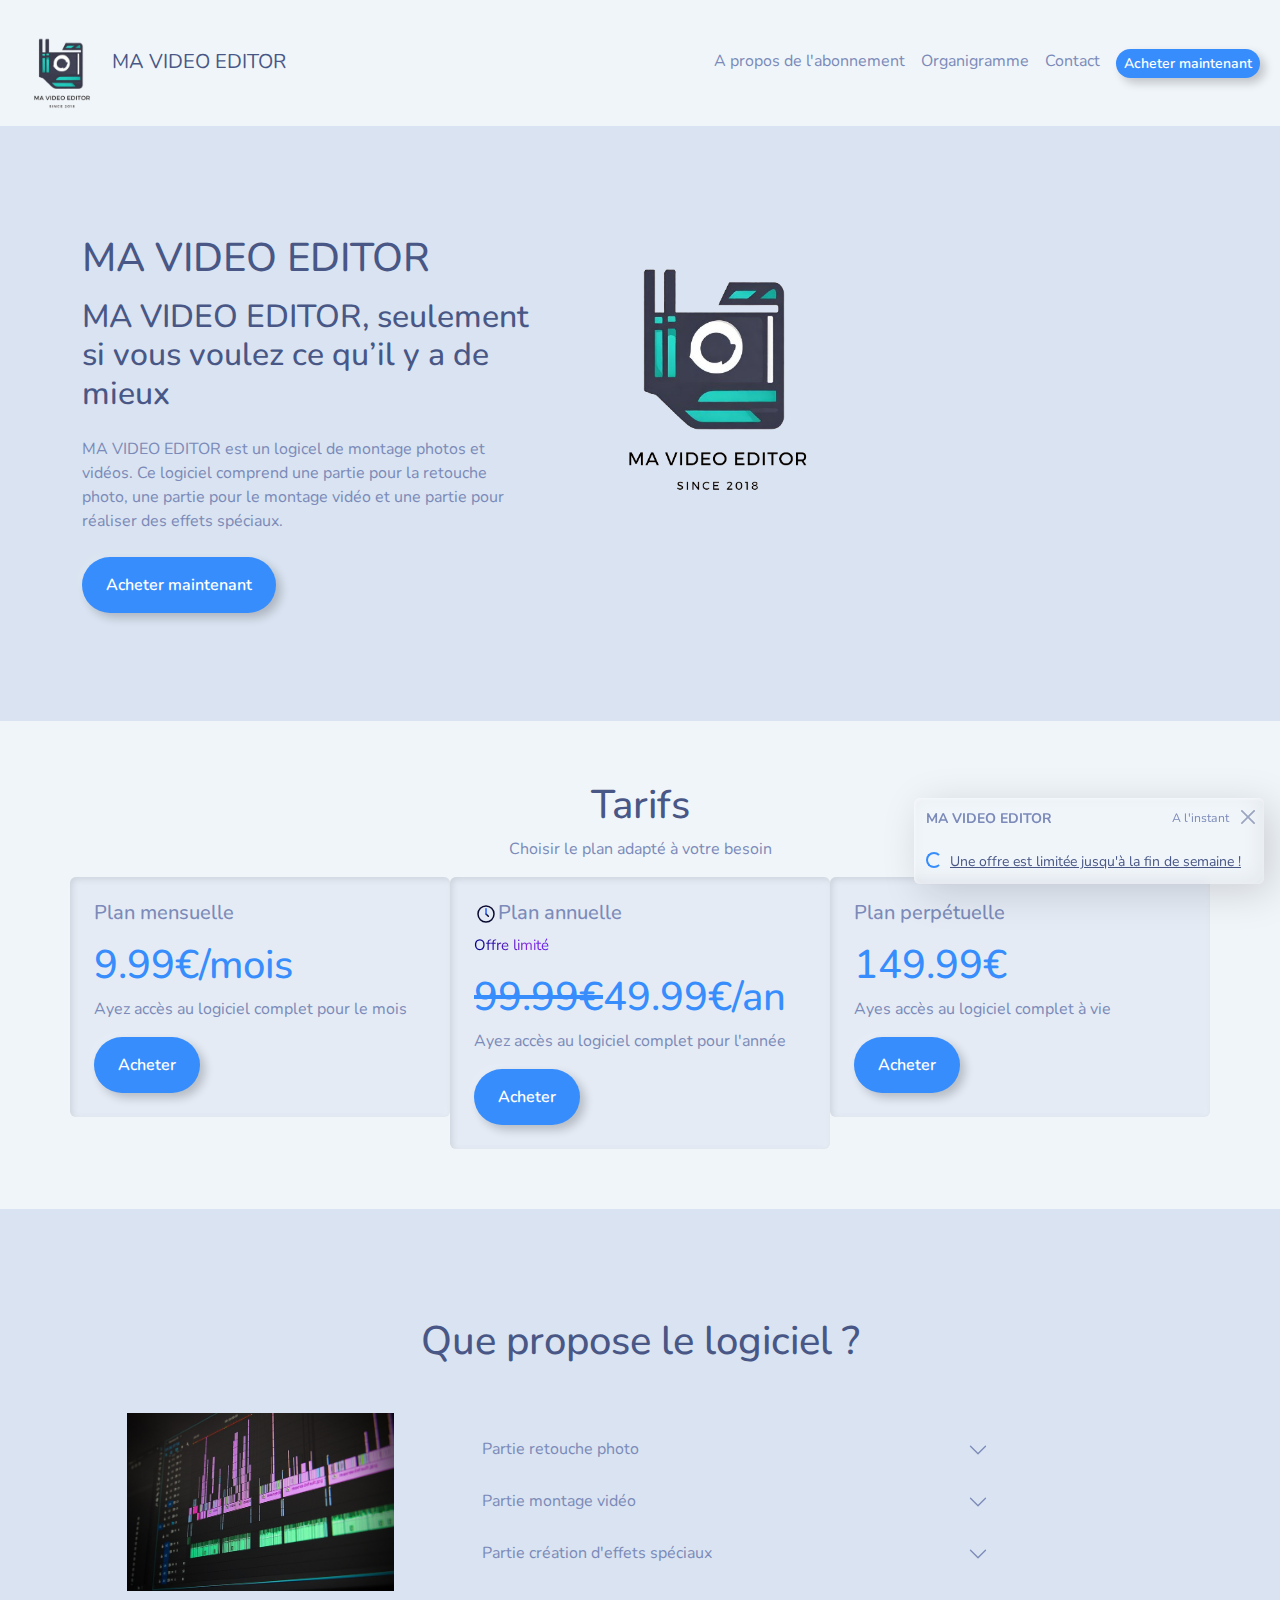
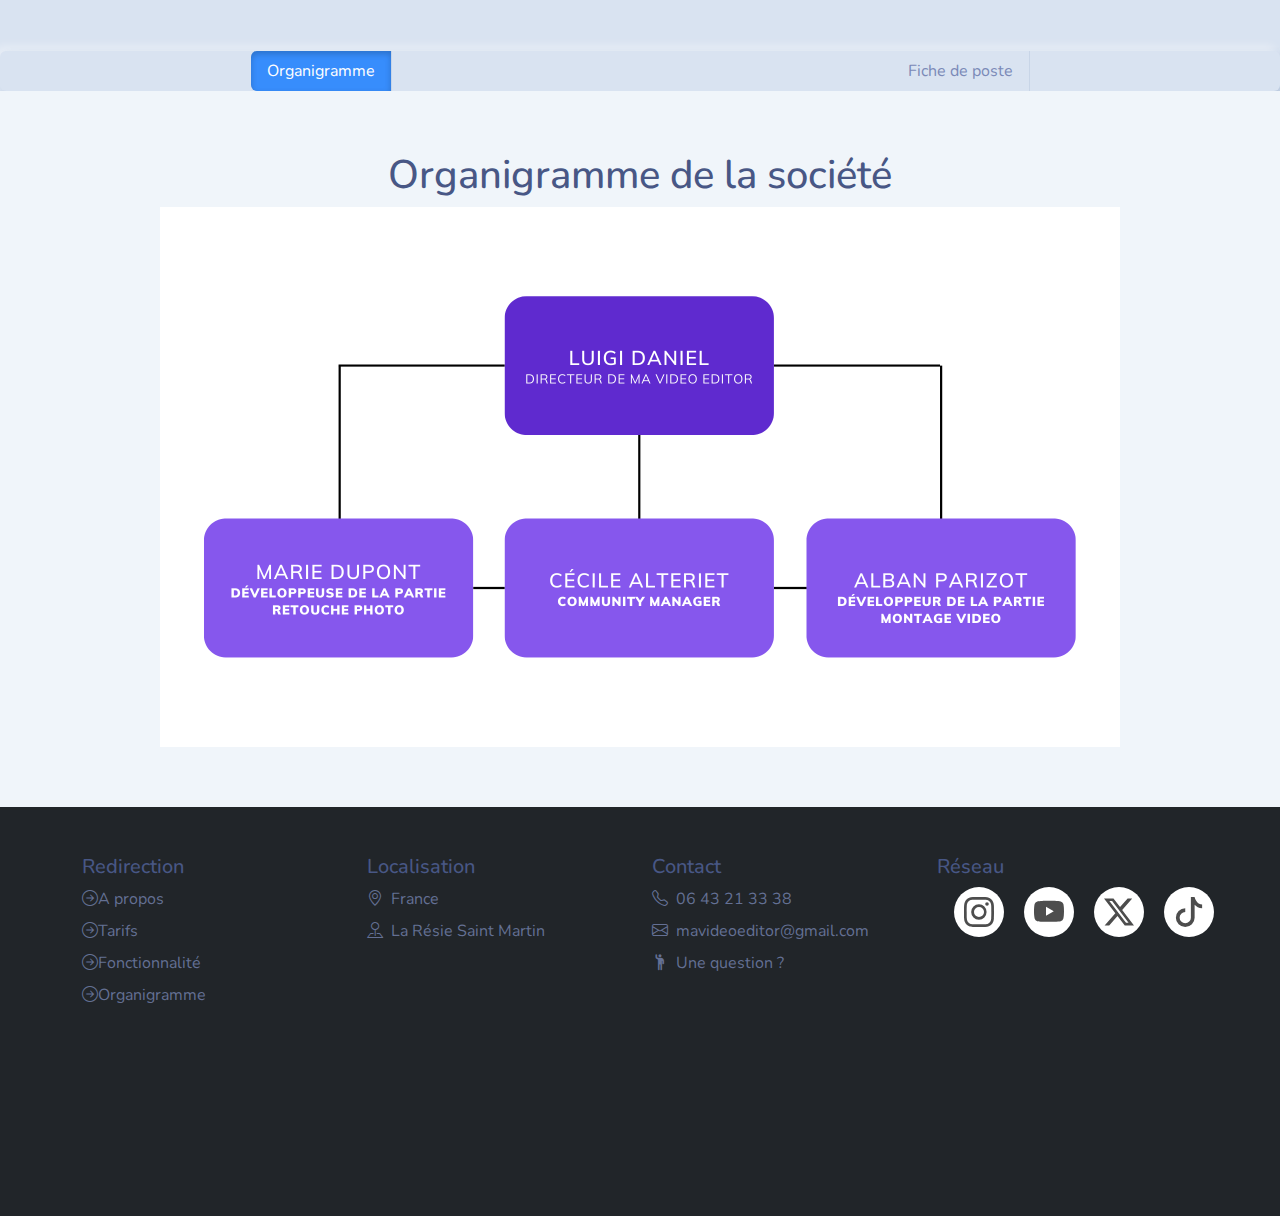
==== commit 8e598a0e: "scrollbar + detail fait 20/03/2024" ====
--- a/index.html
+++ b/index.html
@@ -15,7 +15,7 @@
     </style>
     <title>MA VIDEO EDITOR</title>
 </head>
-<body>
+<body id="style-3">
 
 <!--    Barre de navigation-->
 <header>
@@ -52,8 +52,8 @@
     <!--    Présentation-->
     <section id="presentation">
         <div class="container">
-            <div class="position-relative">
-            <div class="toast show  fixed-bottom" role="alert" aria-live="assertive" aria-atomic="true">
+            <div class="position-fixed bottom-0 end-0 p-3 z-3 ">
+            <div class="toast show   " role="alert" aria-live="assertive" aria-atomic="true">
                 <div class="toast-header">
                     <strong class="me-auto">MA VIDEO EDITOR</strong>
                     <small>A l'instant</small>
@@ -62,7 +62,7 @@
                     </button>
                 </div>
                 <div class="toast-body">
-                    <a href="#tarifs"><div class="spinner-border spinner-border-sm me-2" role="status">
+                    <a href="#tarifs"><div class="spinner-border spinner-border-sm text-primary me-2" role="status">
                         <span class="visually-hidden">Loading...</span>
                     </div>Une offre est limitée jusqu'à la fin de semaine !</a>
                 </div>
@@ -389,7 +389,7 @@
 
     <!--    contenu-->
     <section id="contenu">
-        <h1 class="text-center">Que propose le logiciel</h1>
+        <h1 class="text-center">Que propose le logiciel ?</h1>
         <p class="text-center text-secondary">Regarder comment marche nos fonctionnalités</p>
         <div class="container text-center ">
             <div class="row align-items-center">
@@ -566,7 +566,7 @@
                     <h5>Contact</h5>
                     <ul class="nav flex-column">
                         <li class="nav-item mb-2 text-muted"><i class="bi bi-telephone me-2"></i>06 43 21 33 38</li>
-                        <li class="nav-item mb-2 text-muted"><i class="bi bi-envelope me-2"></i>Adresse mail</li>
+                        <li class="nav-item mb-2 text-muted"><i class="bi bi-envelope me-2"></i>mavideoeditor@gmail.com</li>
                         <li class="nav-item mb-2 text-muted"><a href="formulaire.html" class="nav-link p-0 text-muted"><i class="bi bi-person-raised-hand me-2"></i>Une question ?</a></li>
                     </ul>
                 </div>
--- a/assets/css/style.css
+++ b/assets/css/style.css
@@ -1,3 +1,4 @@
+/* icon animé pour pied de page */
 ul {
     list-style: none;
 }
@@ -97,9 +98,10 @@
     background-color: black;
 }
 
+/* texte rainbow */
 .rainbowText {
     font-size: 15px;
-    background-image: linear-gradient(to right, red, orange, yellow, green, blue, indigo, violet);
+    background-image: linear-gradient(to right, darkblue, blueviolet, blue, cornflowerblue, deepskyblue, lightblue, lightcyan);
     -webkit-background-clip: text;
     -webkit-text-fill-color: transparent;
     animation: move 75s linear infinite;
@@ -122,3 +124,20 @@
         font-size: 1rem;
     }
 }
+
+/* scrollbar */
+#style-3::-webkit-scrollbar-track {
+    -webkit-box-shadow: inset 0 0 6px rgba(0, 0, 0, 0.3);
+    background-color: #F5F5F5;
+}
+
+#style-3::-webkit-scrollbar {
+    width: 6px;
+    background-color: #F5F5F5;
+}
+
+#style-3::-webkit-scrollbar-thumb {
+    background-color: black;
+}
+
+
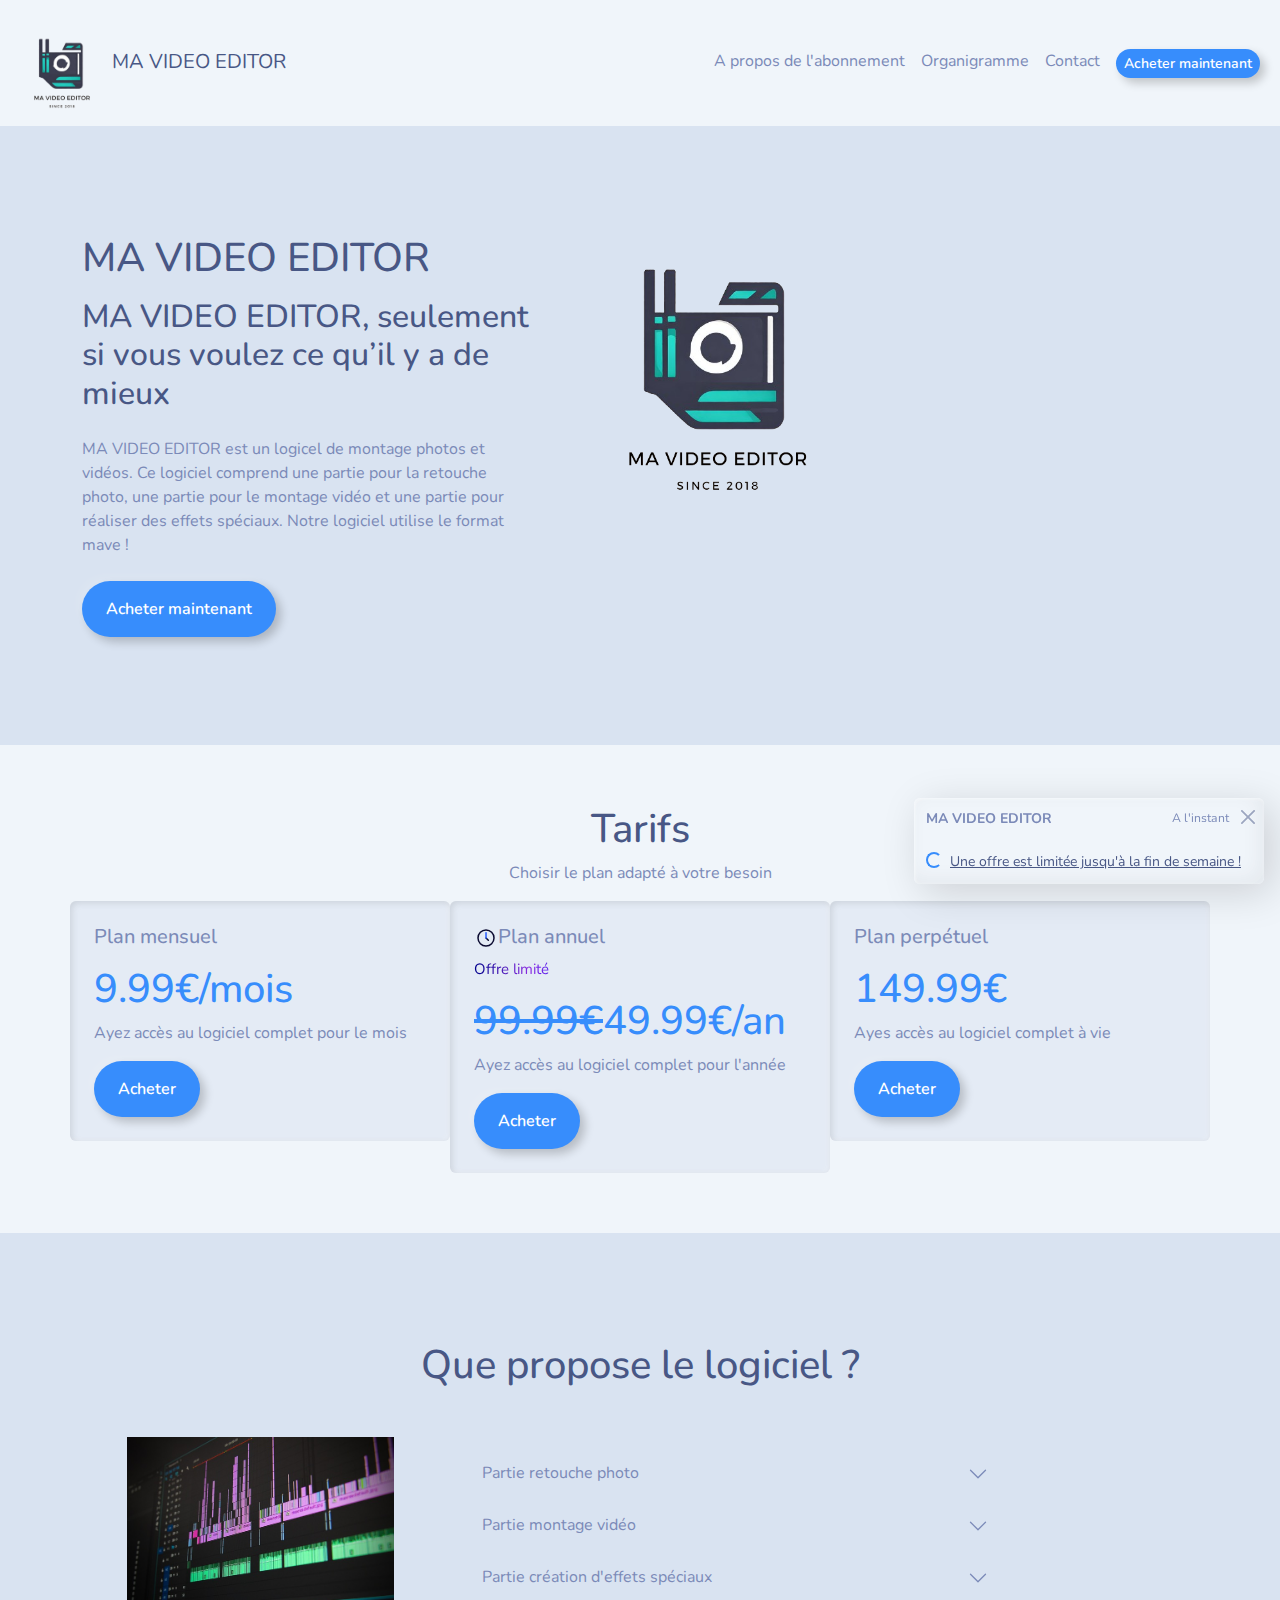
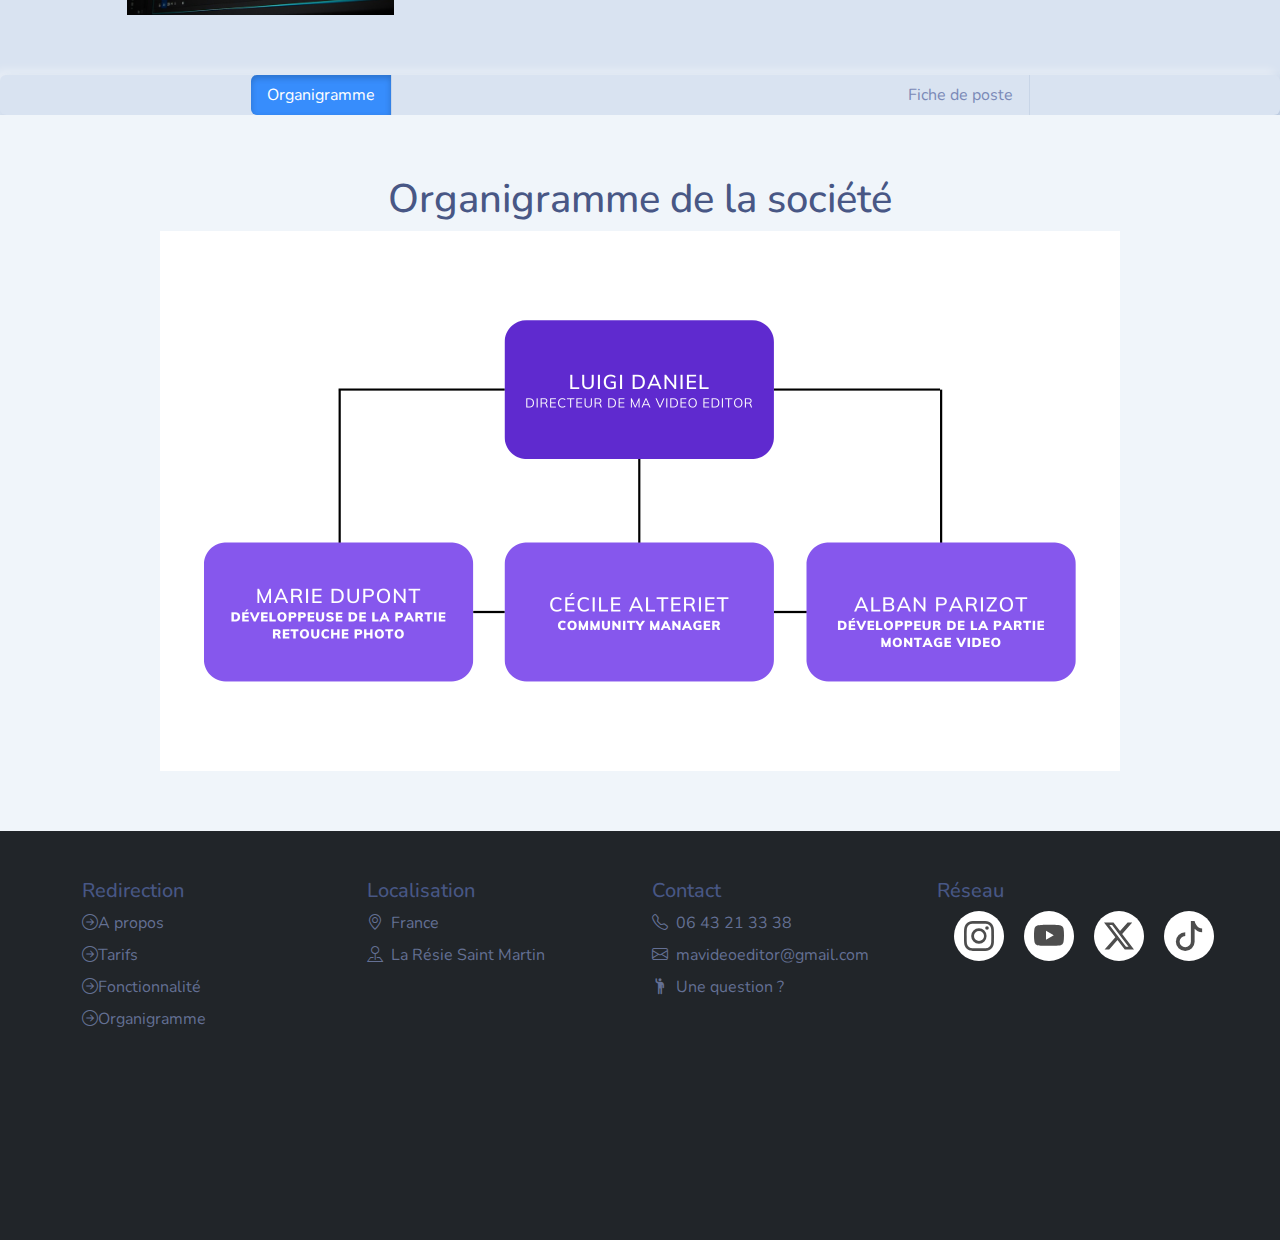
==== commit a5fab94d: "modif footer+correction orthographe" ====
--- a/index.html
+++ b/index.html
@@ -72,7 +72,7 @@
                 <div class="col-md-5 col-xl-5 text-md-start pt-5">
                     <h1 class="">MA VIDEO EDITOR</h1>
                     <h2 class="pt-2">MA VIDEO EDITOR, seulement si vous voulez ce qu’il y a de mieux</h2>
-                    <p class="pt-3 pb-2">MA VIDEO EDITOR est un logicel de montage photos et vidéos. Ce logiciel comprend une partie pour la retouche photo, une partie pour le montage vidéo et une partie pour réaliser des effets spéciaux. </p>
+                    <p class="pt-3 pb-2">MA VIDEO EDITOR est un logicel de montage photos et vidéos. Ce logiciel comprend une partie pour la retouche photo, une partie pour le montage vidéo et une partie pour réaliser des effets spéciaux. Notre logiciel utilise le format mave !</p>
                     <a href="#tarifs"><button type="button" class="btn btn-outline-primary pt">Acheter maintenant</button></a>
                 </div>
                 <div class="col-md-7 col-xl-7 float-end  ">
@@ -92,7 +92,7 @@
                 <div class="col-lg-4 col-xl-4 p-0  ">
                     <div class="card text-lg-start  ">
                         <div class="card-body">
-                            <h5 class="card-title">Plan mensuelle </h5>
+                            <h5 class="card-title">Plan mensuel </h5>
                             <p class="card-text"></p>
                             <h1 class="text-primary">9.99€/mois</h1>
                             <p class="d-lg-block d-none">Ayez accès au logiciel complet pour le mois</p>
@@ -106,27 +106,27 @@
                                 <div class="modal-dialog">
                                     <div class="modal-content">
                                         <div class="modal-header">
-                                            <h1 class="modal-title fs-5" id="staticBackdropLabel">Payer le Plan Mensuelle</h1>
+                                            <h1 class="modal-title fs-5" id="staticBackdropLabel">Payer le Plan Mensuel</h1>
                                             <button type="button" class="btn-close" data-bs-dismiss="modal" aria-label="Close"></button>
                                         </div>
                                         <div class="modal-body">
                                             <form class="row g-3">
                                                 <div class="col-md-12">
                                                     <label for="inputEmail" class="form-label">Email</label>
-                                                    <input type="email" class="form-control" id="inputEmail">
+                                                    <input type="email" class="form-control" id="inputEmail" placeholder="email@gmail.com">
                                                 </div>
 
                                                 <div class="col-12">
                                                     <label for="inputAdresse" class="form-label">Adresse</label>
-                                                    <input type="text" class="form-control" id="inputAdresse" placeholder="1234 Main St">
+                                                    <input type="text" class="form-control" id="inputAdresse" placeholder="28 rue de l'Étang">
                                                 </div>
                                                 <div class="col-md-12">
                                                     <label for="inputVille" class="form-label">Ville</label>
-                                                    <input type="text" class="form-control" id="inputVille">
+                                                    <input type="text" class="form-control" id="inputVille" placeholder="Besançon">
                                                 </div>
                                                 <div class="col-md-12">
                                                     <label for="inputRegion" class="form-label">Région</label>
-                                                    <input type="text" class="form-control" id="inputRegion">
+                                                    <input type="text" class="form-control" id="inputRegion" placeholder="Franche-Comté">
                                                 </div>
                                                 <div class="col-md-12">
                                                     <label for="inputNumCarte" class="form-label">Numéro de carte</label>
@@ -191,9 +191,9 @@
 
 <!-- card 2 -->
                 <div class="col-lg-4  col-xl-4 p-0 ">
-                    <div class="card border-primary text-lg-start   ">
+                    <div class="card  text-lg-start   ">
                         <div class="card-body">
-                            <h5 class="card-title"> <svg viewBox="0 0 24 24" xmlns="http://www.w3.org/2000/svg" width="24" height="24" fill="none"><style>@keyframes rotate{0%{transform:rotate(0)}to{transform:rotate(360deg)}}</style><rect width="16" height="16" x="4" y="4" stroke="#0A0A30" stroke-width="1.5" rx="8"/><path stroke="#0A0A30" stroke-linecap="round" stroke-width="1.5" d="M12.021 12l2.325 2.325"/><path stroke="#265BFF" stroke-linecap="round" stroke-linejoin="round" stroke-width="1.5" d="M12.021 12V6.84" style="animation:rotate 2s linear infinite both;transform-origin:center"/></svg>Plan annuelle</h5>
+                            <h5 class="card-title"> <svg viewBox="0 0 24 24" xmlns="http://www.w3.org/2000/svg" width="24" height="24" fill="none"><style>@keyframes rotate{0%{transform:rotate(0)}to{transform:rotate(360deg)}}</style><rect width="16" height="16" x="4" y="4" stroke="#0A0A30" stroke-width="1.5" rx="8"/><path stroke="#0A0A30" stroke-linecap="round" stroke-width="1.5" d="M12.021 12l2.325 2.325"/><path stroke="#265BFF" stroke-linecap="round" stroke-linejoin="round" stroke-width="1.5" d="M12.021 12V6.84" style="animation:rotate 2s linear infinite both;transform-origin:center"/></svg>Plan annuel</h5>
                             <p class="card-text rainbowText">
                                 Offre limité
                             </p>
@@ -206,27 +206,27 @@
                                 <div class="modal-dialog">
                                     <div class="modal-content">
                                         <div class="modal-header">
-                                            <h1 class="modal-title fs-5" id="staticBackdropLabel">Payer le Plan Annuelle</h1>
+                                            <h1 class="modal-title fs-5" id="staticBackdropLabel">Payer le Plan Annuel</h1>
                                             <button type="button" class="btn-close" data-bs-dismiss="modal" aria-label="Close"></button>
                                         </div>
                                         <div class="modal-body">
                                             <form class="row g-3">
                                                 <div class="col-md-12">
                                                     <label for="inputEmail" class="form-label">Email</label>
-                                                    <input type="email" class="form-control" id="inputEmail">
+                                                    <input type="email" class="form-control" id="inputEmail" placeholder="email@gmail.com">
                                                 </div>
 
                                                 <div class="col-12">
                                                     <label for="inputAdresse" class="form-label">Adresse</label>
-                                                    <input type="text" class="form-control" id="inputAdresse" placeholder="1234 Main St">
+                                                    <input type="text" class="form-control" id="inputAdresse" placeholder="28 rue de l'Étang">
                                                 </div>
                                                 <div class="col-md-12">
                                                     <label for="inputVille" class="form-label">Ville</label>
-                                                    <input type="text" class="form-control" id="inputVille">
+                                                    <input type="text" class="form-control" id="inputVille" placeholder="Besançon">
                                                 </div>
                                                 <div class="col-md-12">
                                                     <label for="inputRegion" class="form-label">Région</label>
-                                                    <input type="text" class="form-control" id="inputRegion">
+                                                    <input type="text" class="form-control" id="inputRegion" placeholder="Franche-Comté">
                                                 </div>
                                                 <div class="col-md-12">
                                                     <label for="inputNumCarte" class="form-label">Numéro de carte</label>
@@ -291,7 +291,7 @@
                 <div class="col-lg-4 col-xl-4 p-0   ">
                     <div class="card text-lg-start ">
                         <div class="card-body">
-                            <h5 class="card-title">Plan perpétuelle </h5>
+                            <h5 class="card-title">Plan perpétuel</h5>
                             <p class="card-text"></p>
                             <h1 class="text-primary">149.99€</h1>
                             <p class="d-lg-block d-none">Ayes accès au logiciel complet à vie </p>
@@ -302,27 +302,27 @@
                                 <div class="modal-dialog">
                                     <div class="modal-content">
                                         <div class="modal-header">
-                                            <h1 class="modal-title fs-5" id="staticBackdropLabel">Payer le Plan Perpétuelle</h1>
+                                            <h1 class="modal-title fs-5" id="staticBackdropLabel">Payer le Plan Perpétuel</h1>
                                             <button type="button" class="btn-close" data-bs-dismiss="modal" aria-label="Close"></button>
                                         </div>
                                         <div class="modal-body">
                                             <form class="row g-3">
                                                 <div class="col-md-12">
                                                     <label for="inputEmail" class="form-label">Email</label>
-                                                    <input type="email" class="form-control" id="inputEmail">
+                                                    <input type="email" class="form-control" id="inputEmail" placeholder="email@gmail.com">
                                                 </div>
 
                                                 <div class="col-12">
                                                     <label for="inputAdresse" class="form-label">Adresse</label>
-                                                    <input type="text" class="form-control" id="inputAdresse" placeholder="1234 Main St">
+                                                    <input type="text" class="form-control" id="inputAdresse" placeholder="28 rue de l'Étang">
                                                 </div>
                                                 <div class="col-md-12">
                                                     <label for="inputVille" class="form-label">Ville</label>
-                                                    <input type="text" class="form-control" id="inputVille">
+                                                    <input type="text" class="form-control" id="inputVille" placeholder="Besançon">
                                                 </div>
                                                 <div class="col-md-12">
                                                     <label for="inputRegion" class="form-label">Région</label>
-                                                    <input type="text" class="form-control" id="inputRegion">
+                                                    <input type="text" class="form-control" id="inputRegion" placeholder="Franche-Comté">
                                                 </div>
                                                 <div class="col-md-12">
                                                     <label for="inputNumCarte" class="form-label">Numéro de carte</label>
@@ -486,11 +486,11 @@
         <div id="myTabContent" class="tab-content ">
             <div class="tab-pane fade active show" id="home" role="tabpanel">
                 <section id="Organigramme" class="bg-light text-center" >
-                    <h1>Organigramme de la société </h1>
+                    <h1>Organigramme de la société</h1>
                     <img src="./assets/images/organigramme.png"  class="w-75" alt="">
             </div>
             <div class="tab-pane fade" id="profile" role="tabpanel">
-                <!-- Mettre fiche de poste ici -->
+                <!-- Fiche de poste -->
                 <div id="carouselExampleCaptions" class="carousel carousel-dark w-75 mx-auto slide ">
                     <div class="carousel-indicators ">
                         <button type="button" data-bs-target="#carouselExampleCaptions" data-bs-slide-to="0" class="active" aria-current="true" aria-label="Slide 1"></button>
@@ -508,19 +508,19 @@
                         </div>
                      <div class="carousel-item">
                             <img src="./assets/images/marie-dupont.jpg" class="d-block w-100" alt="...">
-                            <div class="carousel-caption d-none d-md-block">
+                            <div class="carousel-caption d-md-block">
                                 <a href="./fiche_de_poste/marie_dupont.pdf" target="_blank" class="btn btn-outline-info">Fiche de poste de Marie Dupont</a>
                                </div>
                         </div>
                         <div class="carousel-item">
                             <img src="./assets/images/alban-parizot.jpg" class="d-block w-100" alt="...">
-                            <div class="carousel-caption d-none d-md-block">
+                            <div class="carousel-caption d-md-block">
                                 <a href="./fiche_de_poste/alban_parizot.pdf" target="_blank" class="btn btn-outline-info">Fiche de poste d'Alban Parizot</a>
                             </div>
                         </div>
                         <div class="carousel-item">
                             <img src="./assets/images/cecile-alteriet.jpg" class="d-block w-100" alt="...">
-                            <div class="carousel-caption d-none d-md-block">
+                            <div class="carousel-caption d-md-block">
                                 <a href="./fiche_de_poste/cecile_alteriet.pdf" target="_blank" class="btn btn-outline-info ">Fiche de poste de Cécile Alteriet</a>
                             </div>
                         </div>
@@ -541,7 +541,7 @@
 </main>
 <!-- pied de page -->
 <footer class="bg-dark" id="contact">
-    <div class="container">
+    <div class="container-md">
         <footer class="py-5">
             <div class="row">
                 <div class="col-6 col-md-3 mb-3">
@@ -558,7 +558,20 @@
                     <h5>Localisation</h5>
                     <ul class="nav flex-column">
                         <li class="nav-item mb-2 text-muted"><i class="bi bi-geo-alt me-2"></i>France</li>
-                        <li class="nav-item mb-2 text-muted"><i class="bi bi-pin-map me-2"></i>La Résie Saint Martin</li>
+                        <li class="nav-item mb-2 text-muted"><a href="" class="text-decoration-none text-muted" data-bs-toggle="modal" data-bs-target="#map"><i class="bi bi-pin-map me-2"></i>La Résie Saint Martin</a></li>
+                        <div class="modal fade" id="map" data-bs-backdrop="static" data-bs-keyboard="false" tabindex="-1" aria-labelledby="map" aria-hidden="true">
+                            <div class="modal-dialog">
+                                <div class="modal-content">
+                                    <div class="modal-header">
+                                        <h1 class="modal-title fs-5" id="exampleModalLabel">Lieu de l'entreprise</h1>
+                                        <button type="button" class="btn-close btn-close-white" data-bs-dismiss="modal" aria-label="Close"></button>
+                                    </div>
+                                <div>
+                                <iframe src="https://www.google.com/maps/embed?pb=!1m18!1m12!1m3!1d2705.0612826234546!2d5.604344076634423!3d47.31314130819598!2m3!1f0!2f0!3f0!3m2!1i1024!2i768!4f13.1!3m3!1m2!1s0x4792a9fde9654aad%3A0x90c883f915fe646b!2s37%20Rue%20de%20l&#39;%C3%89tang%2C%2070140%20La%20R%C3%A9sie-Saint-Martin!5e0!3m2!1sfr!2sfr!4v1711445619148!5m2!1sfr!2sfr" width="500" height="550" style="border:0;" allowfullscreen="" loading="lazy" referrerpolicy="no-referrer-when-downgrade" class="container-md"></iframe>
+                            </div>
+                                </div>
+                            </div>
+                        </div>
                     </ul>
                 </div>
 
@@ -636,7 +649,7 @@
             </div>
 
             <div class="d-flex flex-column flex-sm-row justify-content-between py-4 my-4 border-top">
-                <ul class="list-unstyled d-flex">
+                <ul class=" d-flex">
                     <li class="ms-3"><a class="link-dark" href="#"><svg class="bi" width="24" height="24"><use xlink:href="#twitter"/></svg></a></li>
                     <li class="ms-3"><a class="link-dark" href="#"><svg class="bi" width="24" height="24"><use xlink:href="#instagram"/></svg></a></li>
                     <li class="ms-3"><a class="link-dark" href="#"><svg class="bi" width="24" height="24"><use xlink:href="#facebook"/></svg></a></li>
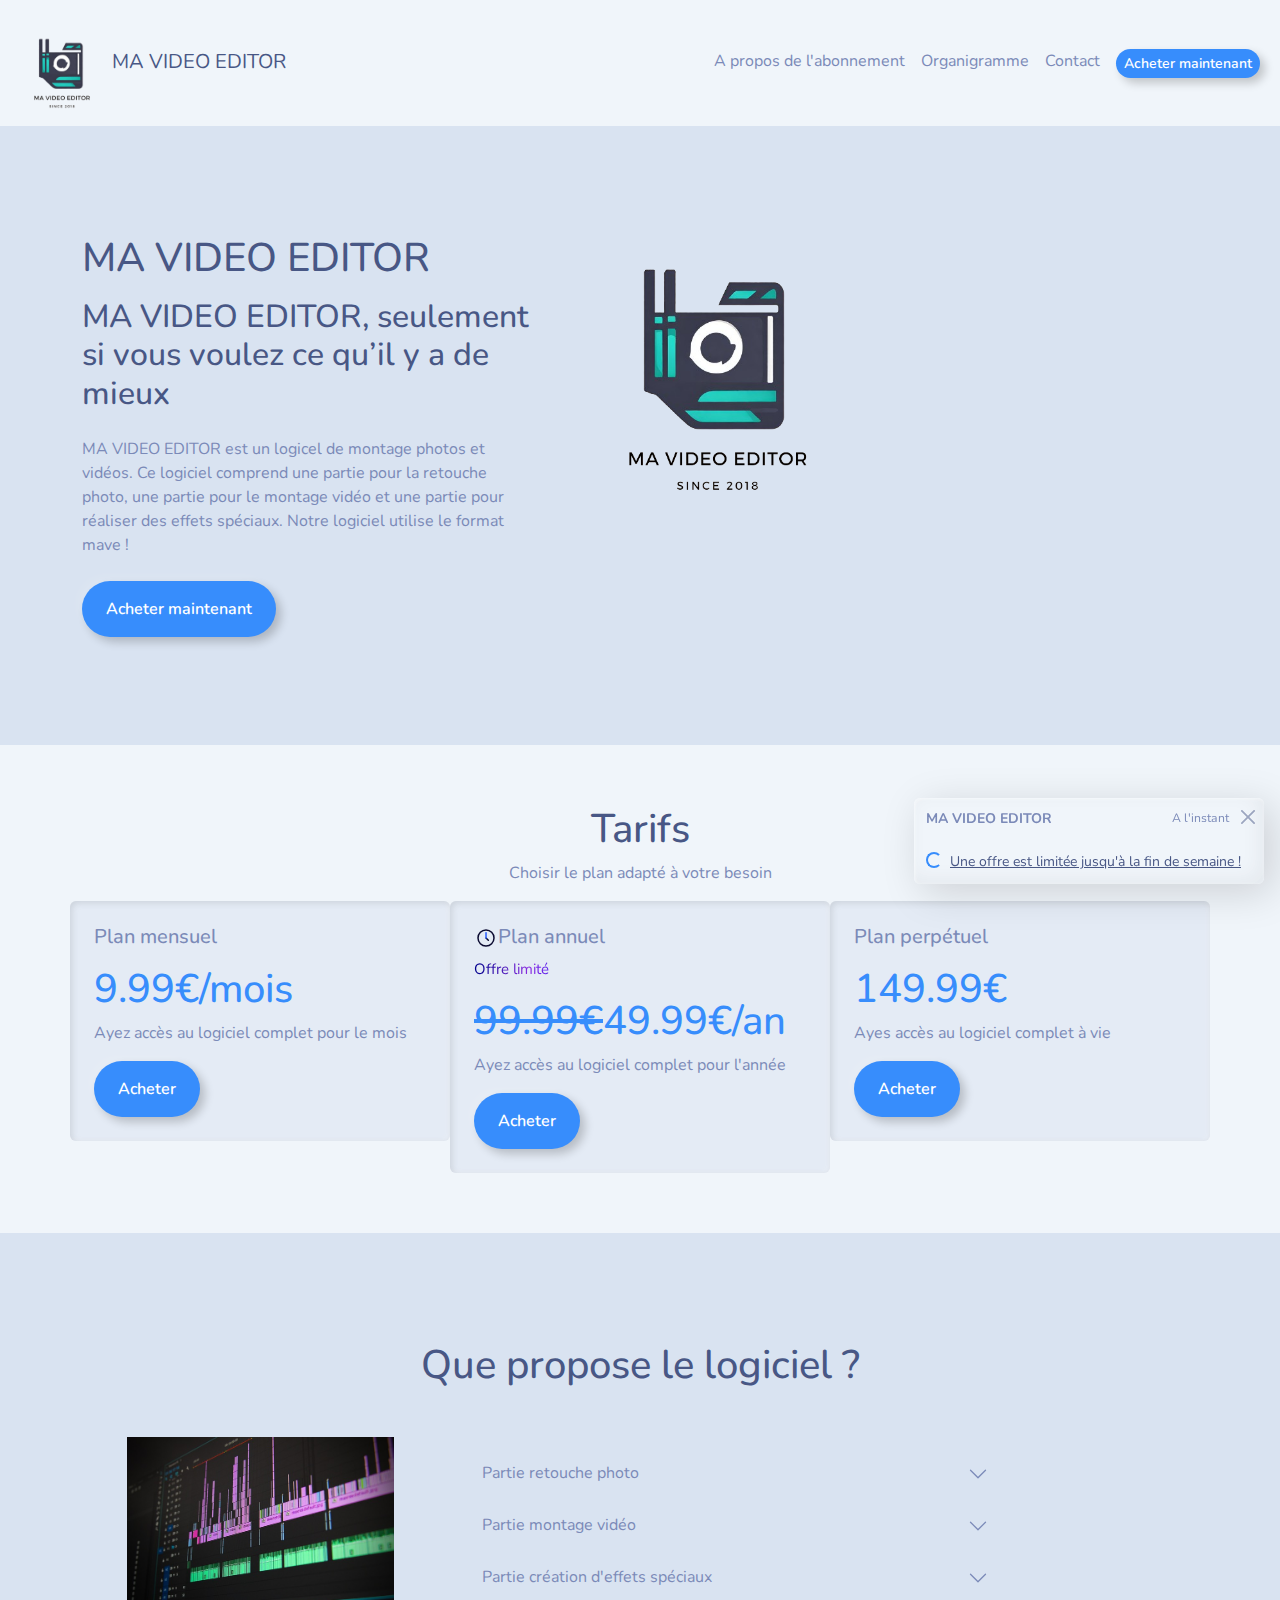
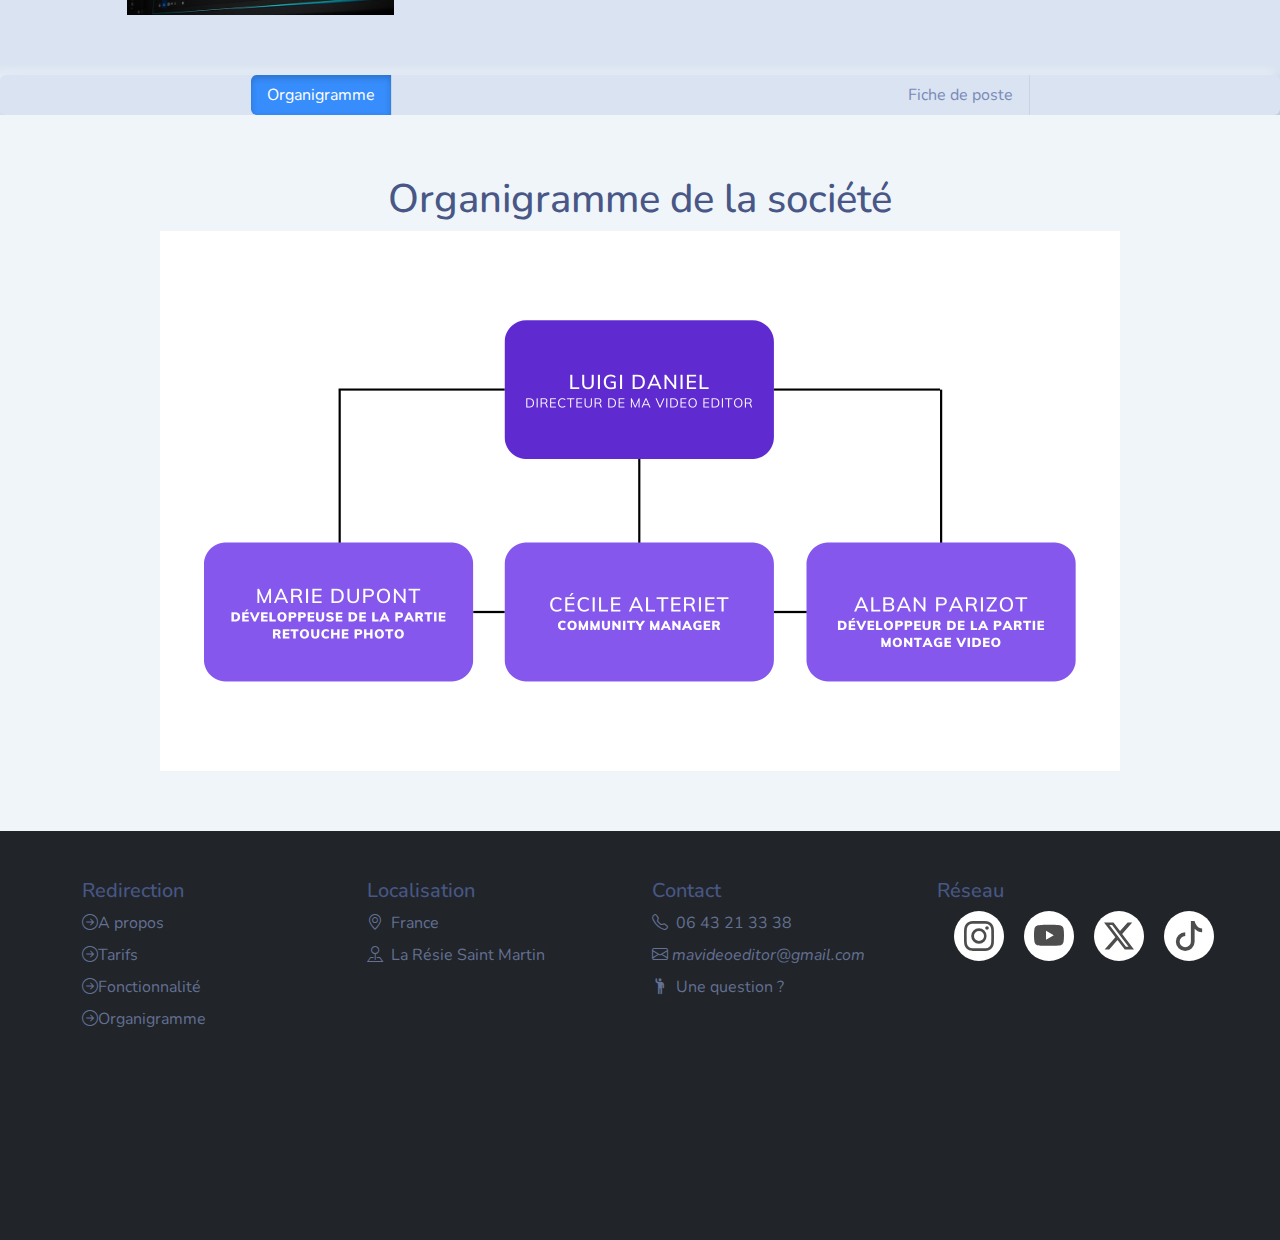
==== commit af7bcedc: "modif footer+correction orthographe" ====
--- a/index.html
+++ b/index.html
@@ -579,7 +579,7 @@
                     <h5>Contact</h5>
                     <ul class="nav flex-column">
                         <li class="nav-item mb-2 text-muted"><i class="bi bi-telephone me-2"></i>06 43 21 33 38</li>
-                        <li class="nav-item mb-2 text-muted"><i class="bi bi-envelope me-2"></i>mavideoeditor@gmail.com</li>
+                        <li class="nav-item mb-2 text-muted"><a href="mailto:mavideoeditor@gmail.com" class="text-decoration-none text-muted "><i class="bi bi-envelope me-2"> mavideoeditor@gmail.com</i></a></li>
                         <li class="nav-item mb-2 text-muted"><a href="formulaire.html" class="nav-link p-0 text-muted"><i class="bi bi-person-raised-hand me-2"></i>Une question ?</a></li>
                     </ul>
                 </div>
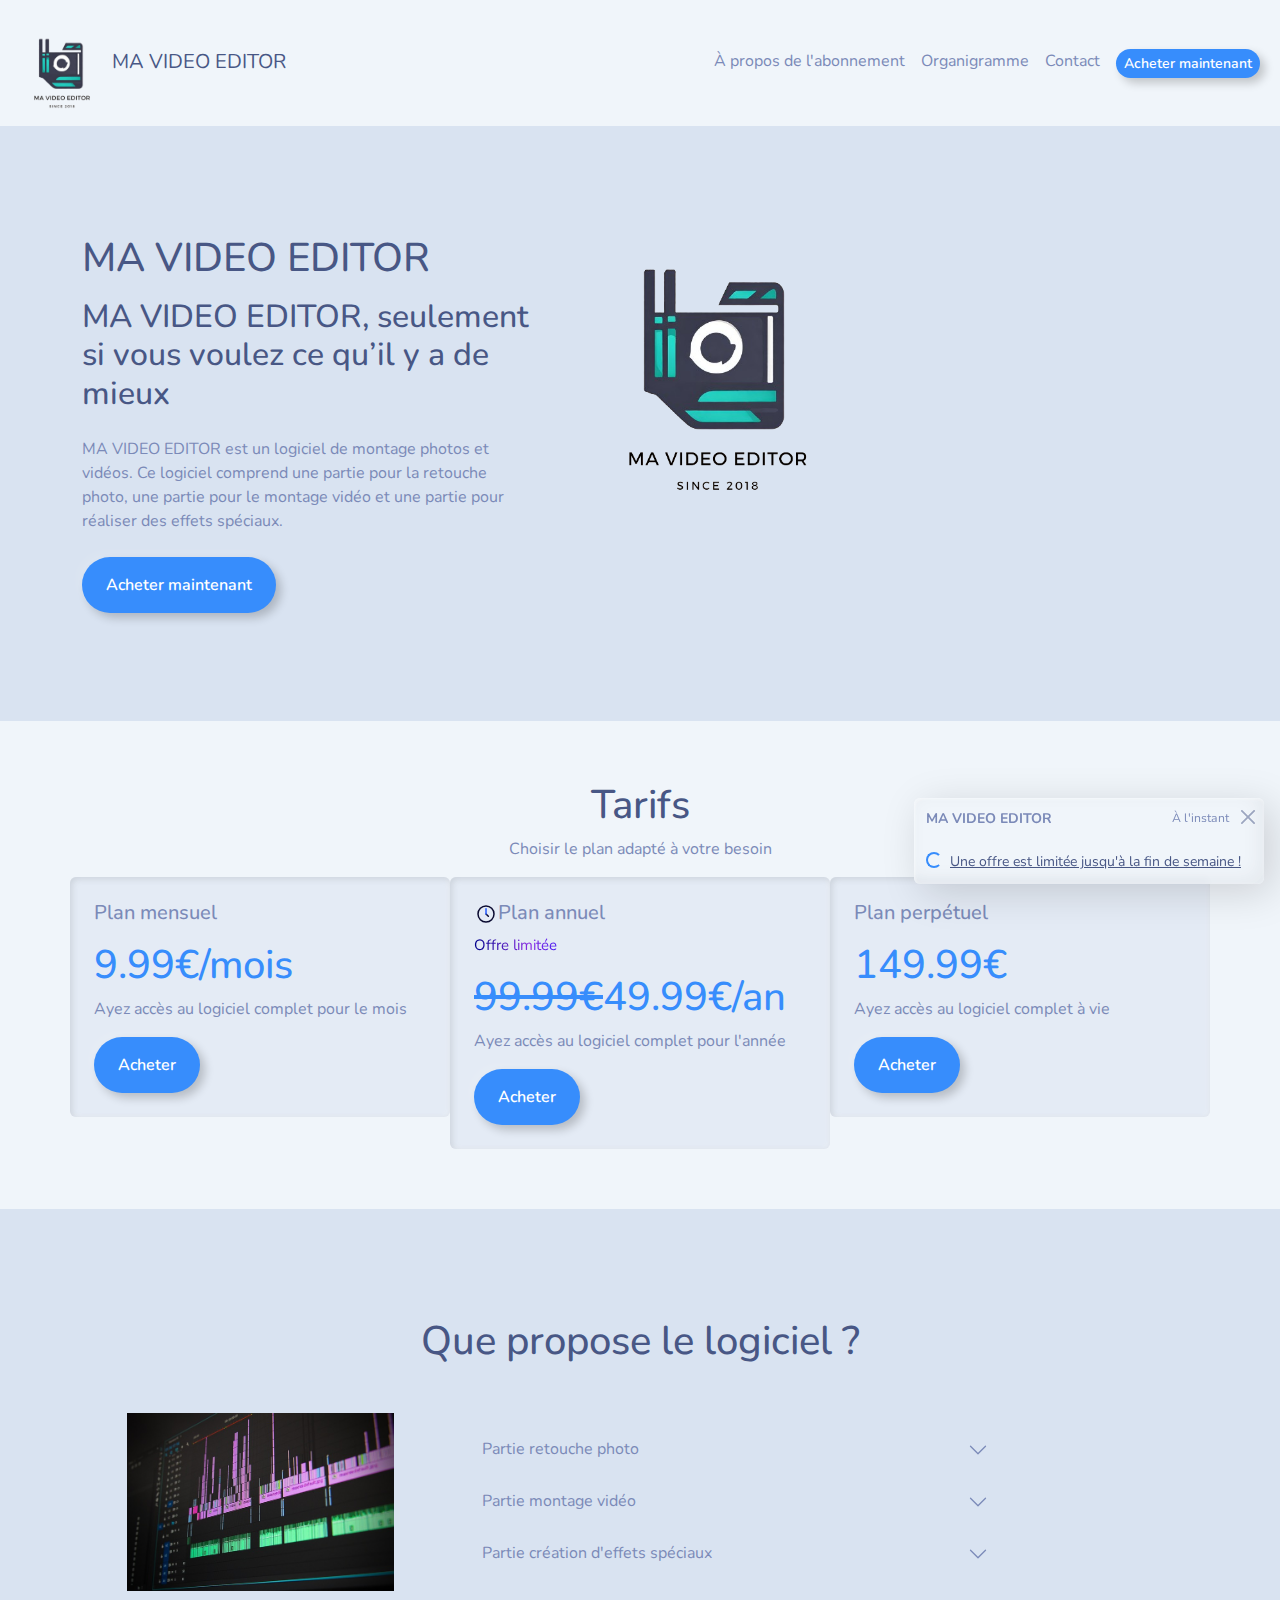
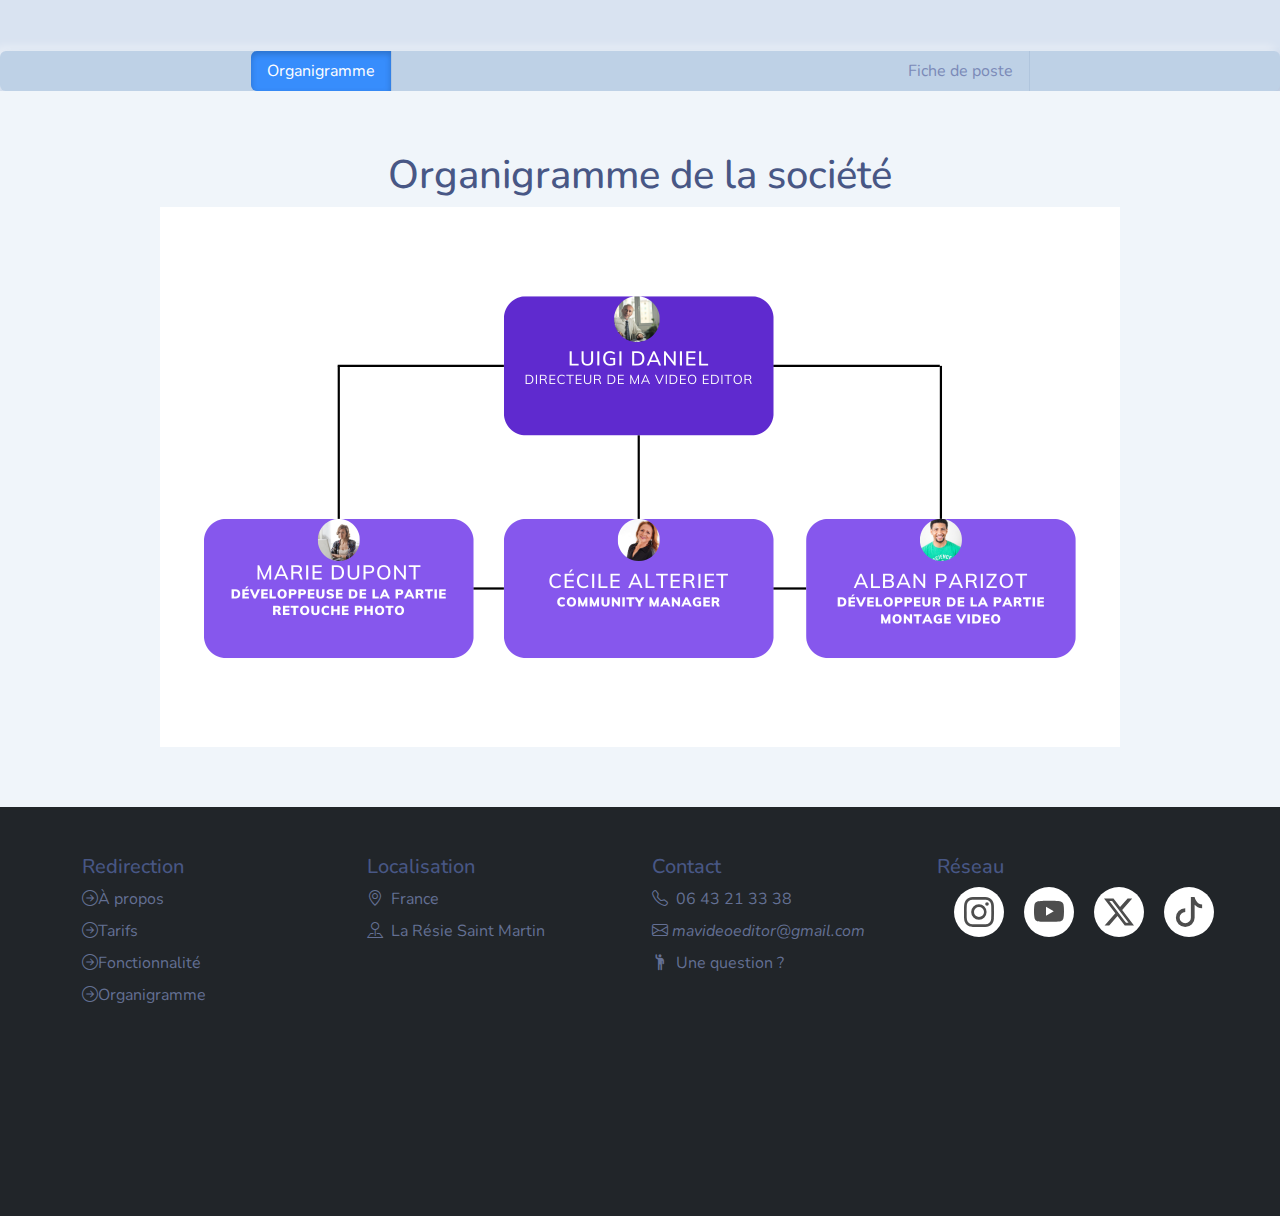
==== commit 1c22be27: "correction orthographe" ====
--- a/index.html
+++ b/index.html
@@ -14,8 +14,9 @@
         }
     </style>
     <title>MA VIDEO EDITOR</title>
+    <link rel="shortcut icon" href="./assets/images/Schiesslé-Andy-SIO1-SLAM_logo-entreprise-removebg-preview.png">
 </head>
-<body id="style-3">
+<body id="style-3" >
 
 <!--    Barre de navigation-->
 <header>
@@ -31,7 +32,7 @@
         <div class="collapse navbar-collapse  " id="navbarText">
                 <ul class="navbar-nav  mb-2 mb-lg-0 ms-auto">
                     <li class="nav-item">
-                        <a class="nav-link " aria-current="page" href="#presentation">A propos de l'abonnement</a>
+                        <a class="nav-link " aria-current="page" href="#presentation">À propos de l'abonnement</a>
                     </li>
                     <li class="nav-item">
                         <a class="nav-link" href="#Organigramme">Organigramme</a>
@@ -49,14 +50,14 @@
     </nav>
 </header>
 <main>
-    <!--    Présentation-->
+    <!-- Présentation -->
     <section id="presentation">
         <div class="container">
             <div class="position-fixed bottom-0 end-0 p-3 z-3 ">
-            <div class="toast show   " role="alert" aria-live="assertive" aria-atomic="true">
+            <div class="toast show" role="alert" aria-live="assertive" aria-atomic="true">
                 <div class="toast-header">
                     <strong class="me-auto">MA VIDEO EDITOR</strong>
-                    <small>A l'instant</small>
+                    <small>À l'instant</small>
                     <button type="button" class="btn-close ms-2 mb-1" data-bs-dismiss="toast" aria-label="Close">
                         <span aria-hidden="true"></span>
                     </button>
@@ -72,7 +73,7 @@
                 <div class="col-md-5 col-xl-5 text-md-start pt-5">
                     <h1 class="">MA VIDEO EDITOR</h1>
                     <h2 class="pt-2">MA VIDEO EDITOR, seulement si vous voulez ce qu’il y a de mieux</h2>
-                    <p class="pt-3 pb-2">MA VIDEO EDITOR est un logicel de montage photos et vidéos. Ce logiciel comprend une partie pour la retouche photo, une partie pour le montage vidéo et une partie pour réaliser des effets spéciaux. Notre logiciel utilise le format mave !</p>
+                    <p class="pt-3 pb-2">MA VIDEO EDITOR est un logiciel de montage photos et vidéos. Ce logiciel comprend une partie pour la retouche photo, une partie pour le montage vidéo et une partie pour réaliser des effets spéciaux.</p>
                     <a href="#tarifs"><button type="button" class="btn btn-outline-primary pt">Acheter maintenant</button></a>
                 </div>
                 <div class="col-md-7 col-xl-7 float-end  ">
@@ -81,7 +82,7 @@
             </div>
     </section>
 
-    <!--    Tarifs-->
+    <!-- Tarifs -->
 <!-- card 1 -->
     <section id="tarifs" class="bg-light mt-5 mb-5">
         <h1 class="text-center">Tarifs</h1>
@@ -195,7 +196,7 @@
                         <div class="card-body">
                             <h5 class="card-title"> <svg viewBox="0 0 24 24" xmlns="http://www.w3.org/2000/svg" width="24" height="24" fill="none"><style>@keyframes rotate{0%{transform:rotate(0)}to{transform:rotate(360deg)}}</style><rect width="16" height="16" x="4" y="4" stroke="#0A0A30" stroke-width="1.5" rx="8"/><path stroke="#0A0A30" stroke-linecap="round" stroke-width="1.5" d="M12.021 12l2.325 2.325"/><path stroke="#265BFF" stroke-linecap="round" stroke-linejoin="round" stroke-width="1.5" d="M12.021 12V6.84" style="animation:rotate 2s linear infinite both;transform-origin:center"/></svg>Plan annuel</h5>
                             <p class="card-text rainbowText">
-                                Offre limité
+                                Offre limitée
                             </p>
                             <h1 class="text-primary"> <span class="text-decoration-line-through">99.99€</span>49.99€/an</h1>
                             <p class="d-lg-block d-none">Ayez accès au logiciel complet pour l'année</p>
@@ -294,7 +295,7 @@
                             <h5 class="card-title">Plan perpétuel</h5>
                             <p class="card-text"></p>
                             <h1 class="text-primary">149.99€</h1>
-                            <p class="d-lg-block d-none">Ayes accès au logiciel complet à vie </p>
+                            <p class="d-lg-block d-none">Ayez accès au logiciel complet à vie </p>
                             <button type="button" class="btn btn-outline-primary" data-bs-toggle="modal" data-bs-target="#staticBackdrop3">
                                 Acheter
                             </button>
@@ -410,15 +411,15 @@
 
                                         Fonctionnalités clés:<br>
 
-                                        Retouche automatique: Améliorez instantanément vos photos en un seul clic avec la fonction de retouche automatique.
-                                        <br>
-                                        Outils de correction: Corrigez les imperfections, les yeux rouges et la balance des blancs avec précision.
-                                        <br>
-                                        Filtres et effets: Appliquez des filtres et effets créatifs pour donner à vos photos un look unique.
-                                        <br>
-                                        Outils de création: Ajoutez du texte, des formes et des images pour créer des compositions originales.
-                                        <br>
-                                        Partage facile: Partagez vos photos retouchées sur vos réseaux sociaux préférés.</p>
+                                        Retouche automatique : Améliorez instantanément vos photos en un seul clic avec la fonction de retouche automatique.
+                                        <br>
+                                        Outils de correction : Corrigez les imperfections, les yeux rouges et la balance des blancs avec précision.
+                                        <br>
+                                        Filtres et effets : Appliquez des filtres et effets créatifs pour donner à vos photos un look unique.
+                                        <br>
+                                        Outils de création : Ajoutez du texte, des formes et des images pour créer des compositions originales.
+                                        <br>
+                                        Partage facile : Partagez vos photos retouchées sur vos réseaux sociaux préférés.</p>
                                 </div>
                             </div>
                         </div>
@@ -435,15 +436,15 @@
 
                                         Fonctionnalités clés: <br>
 
-                                        Montage intuitif: Importez vos vidéos et assemblez-les facilement grâce à l'interface intuitive de type "glisser-déposer".
-                                        <br>
-                                        Transitions et effets: Ajoutez des transitions et effets professionnels pour donner à vos vidéos un look unique.
-                                        <br>
-                                        Outils de correction: Corrigez la couleur, la balance des blancs et le son de vos vidéos.
-                                        <br>
-                                        Titres et génériques: Ajoutez des titres, des génériques et des incrustations de texte à vos vidéos.
-                                        <br>
-                                        Partage facile: Exportez vos vidéos dans différents formats et partagez-les sur vos réseaux sociaux préférés.</p>
+                                        Montage intuitif : Importez vos vidéos et assemblez-les facilement grâce à l'interface intuitive de type "glisser-déposer".
+                                        <br>
+                                        Transitions et effets : Ajoutez des transitions et effets professionnels pour donner à vos vidéos un look unique.
+                                        <br>
+                                        Outils de correction : Corrigez la couleur, la balance des blancs et le son de vos vidéos.
+                                        <br>
+                                        Titres et génériques : Ajoutez des titres, des génériques et des incrustations de texte à vos vidéos.
+                                        <br>
+                                        Partage facile : Exportez vos vidéos dans différents formats et partagez-les sur vos réseaux sociaux préférés.</p>
                                 </div>
                             </div>
                         </div>
@@ -475,7 +476,7 @@
                 </div>
     </section>
     <!--    Organigramme-->
-    <ul class="nav nav-tabs" role="tablist">
+    <ul class="nav nav-tabs bg-dark-subtle" role="tablist">
         <li class="nav-item mx-auto" role="presentation">
             <a class="nav-link active" data-bs-toggle="tab" href="#home" aria-selected="true" role="tab">Organigramme</a>
         </li>
@@ -487,7 +488,7 @@
             <div class="tab-pane fade active show" id="home" role="tabpanel">
                 <section id="Organigramme" class="bg-light text-center" >
                     <h1>Organigramme de la société</h1>
-                    <img src="./assets/images/organigramme.png"  class="w-75" alt="">
+                    <img src="./assets/images/organigramme-photo.png"  class="w-75" alt="">
             </div>
             <div class="tab-pane fade" id="profile" role="tabpanel">
                 <!-- Fiche de poste -->
@@ -547,7 +548,7 @@
                 <div class="col-6 col-md-3 mb-3">
                     <h5 >Redirection</h5>
                     <ul class="nav flex-column">
-                        <li class="nav-item mb-2"><a href="#presentation" class="nav-link p-0 text-muted"> <i class="bi bi-arrow-right-circle"></i>A propos</a></li>
+                        <li class="nav-item mb-2"><a href="#presentation" class="nav-link p-0 text-muted"> <i class="bi bi-arrow-right-circle"></i>À propos</a></li>
                         <li class="nav-item mb-2"><a href="#tarifs" class="nav-link p-0 text-muted"> <i class="bi bi-arrow-right-circle"></i>Tarifs</a></li>
                         <li class="nav-item mb-2"><a href="#contenu" class="nav-link p-0 text-muted"> <i class="bi bi-arrow-right-circle"></i>Fonctionnalité</a></li>
                         <li class="nav-item mb-2"><a href="#Organigramme" class="nav-link p-0 text-muted"> <i class="bi bi-arrow-right-circle"></i>Organigramme</a></li>
